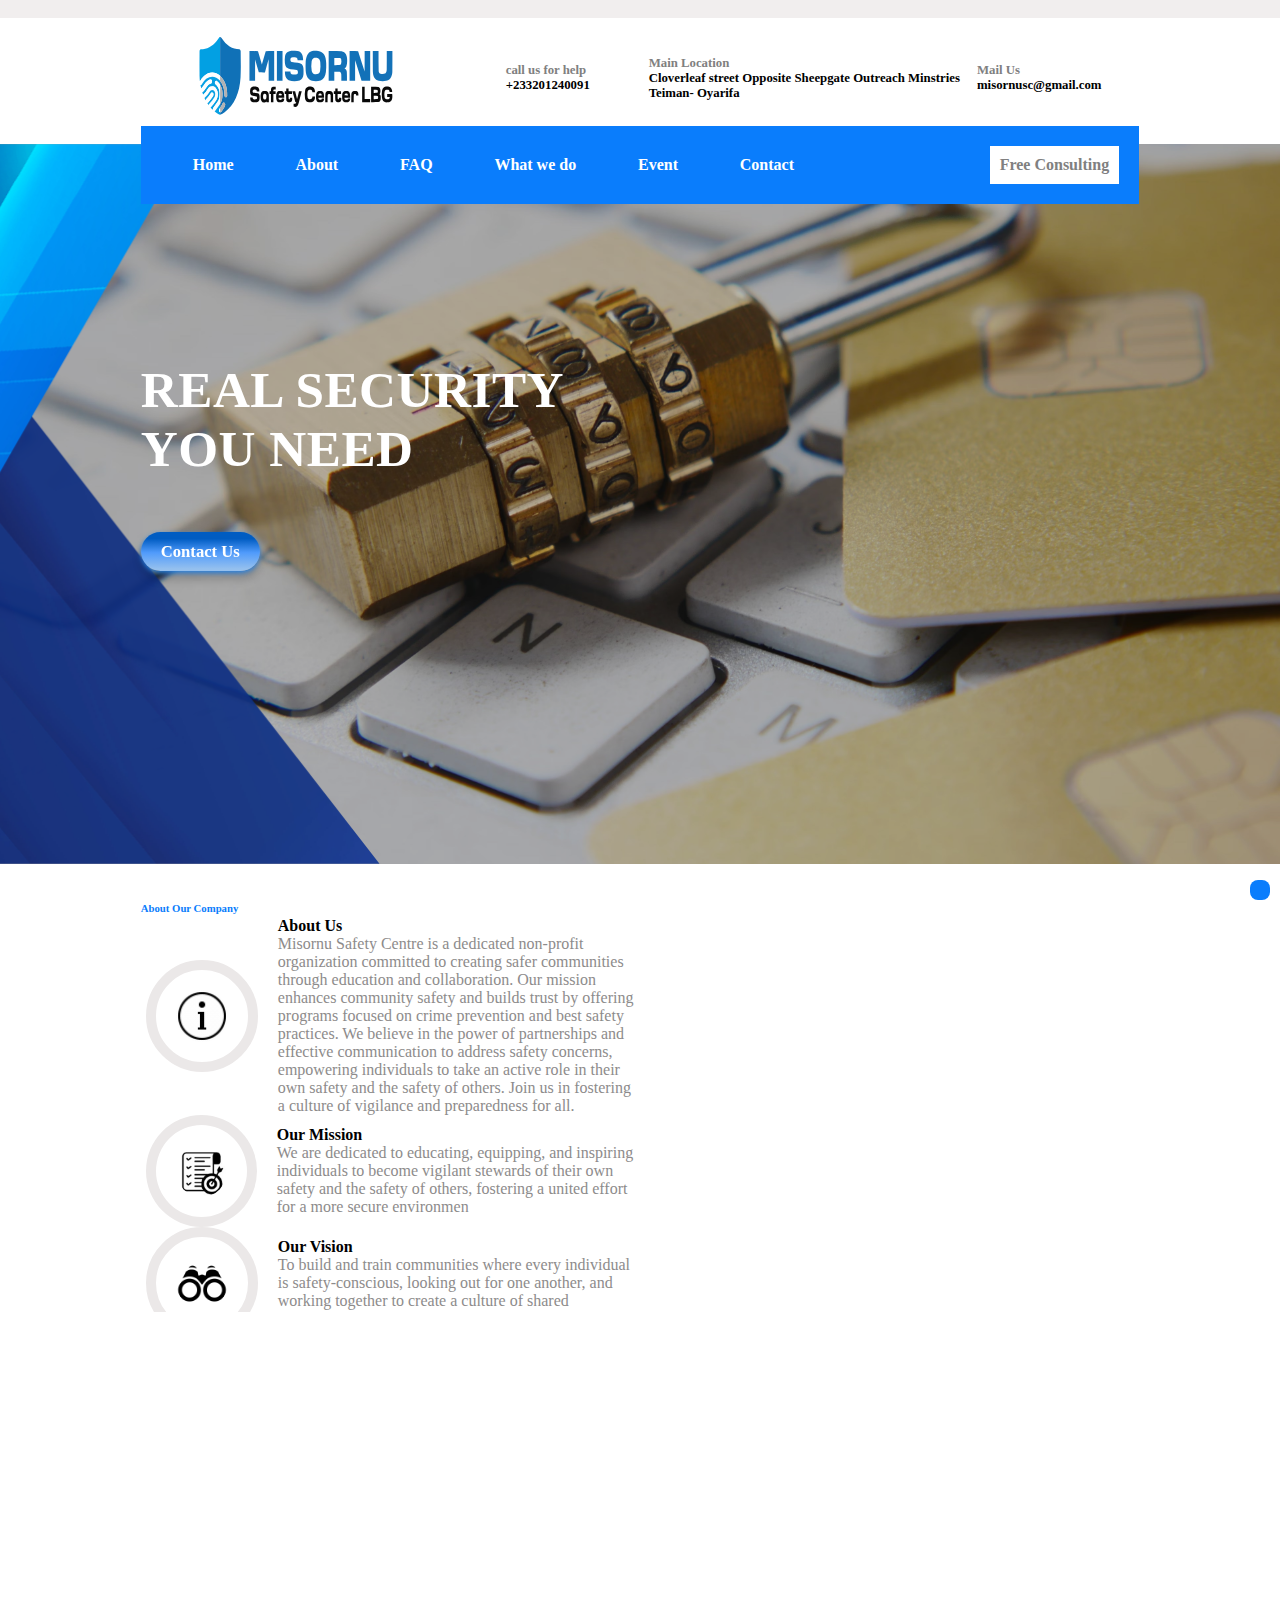
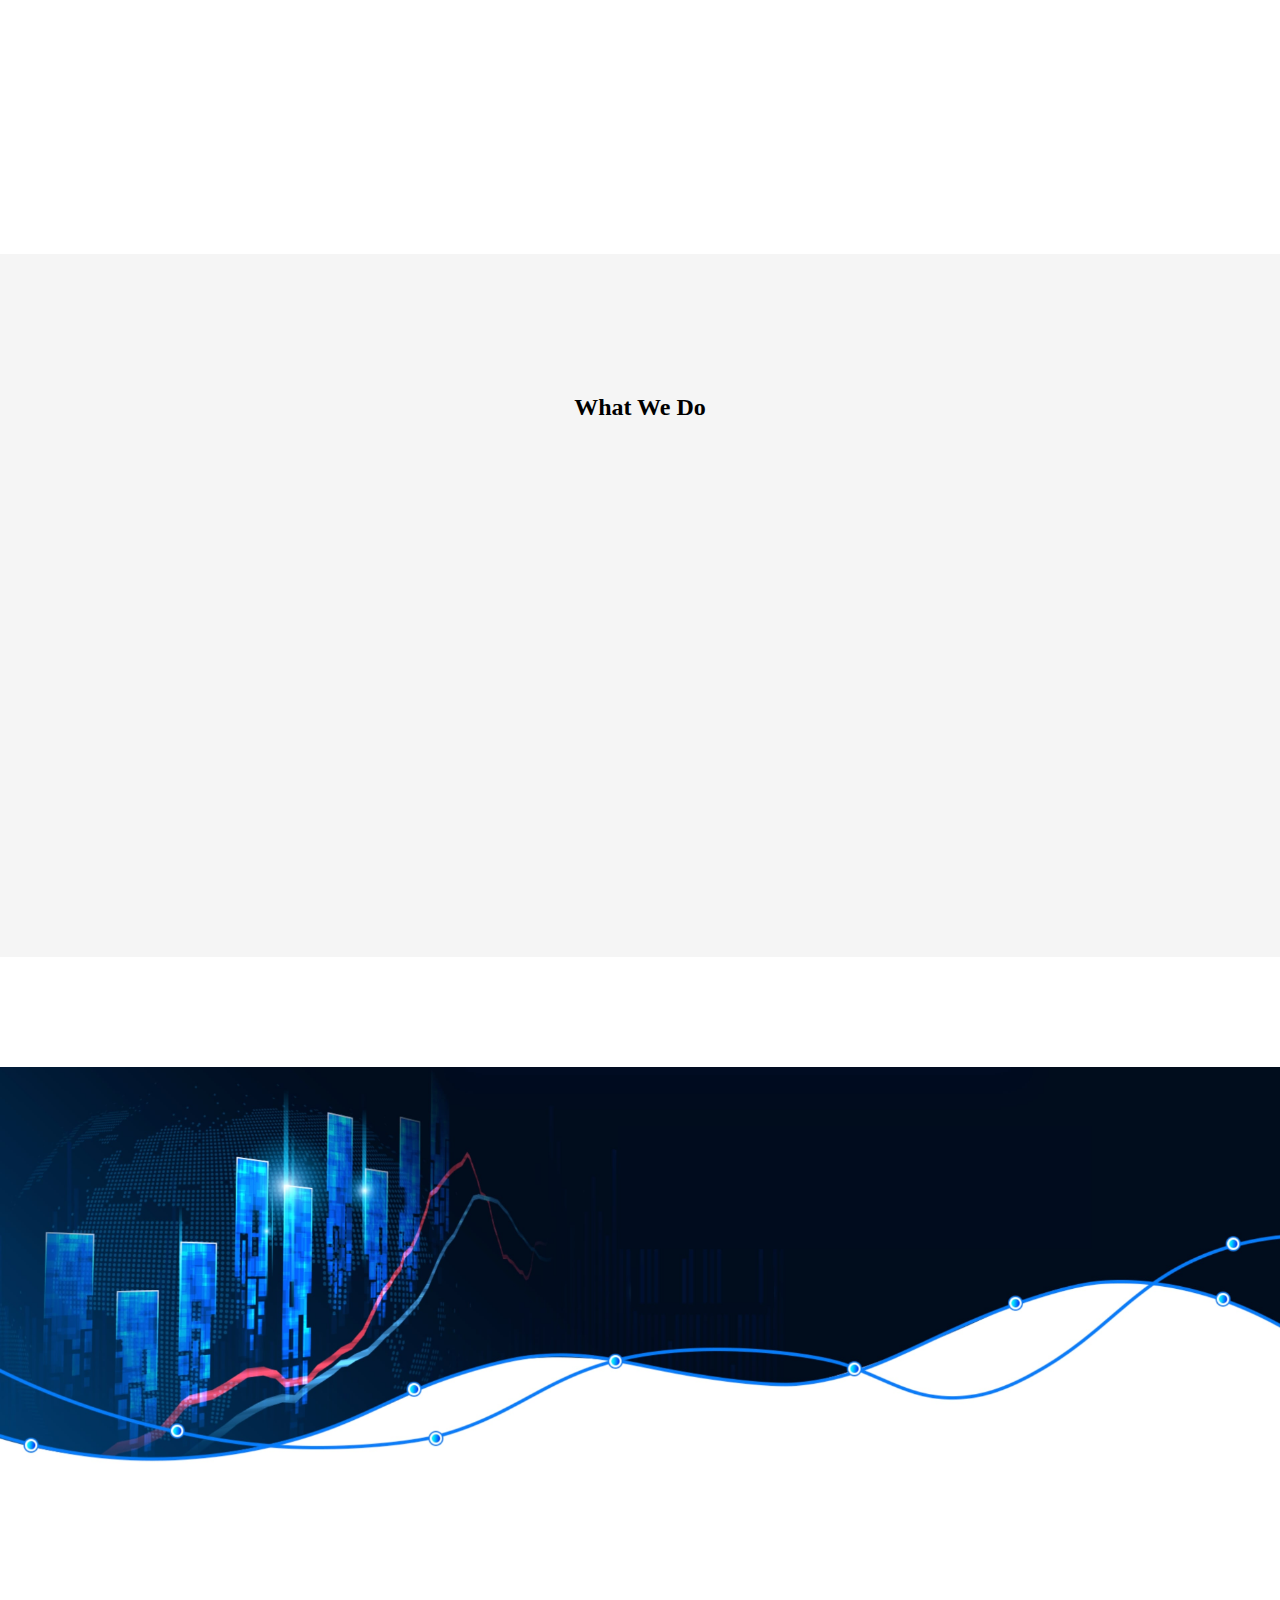
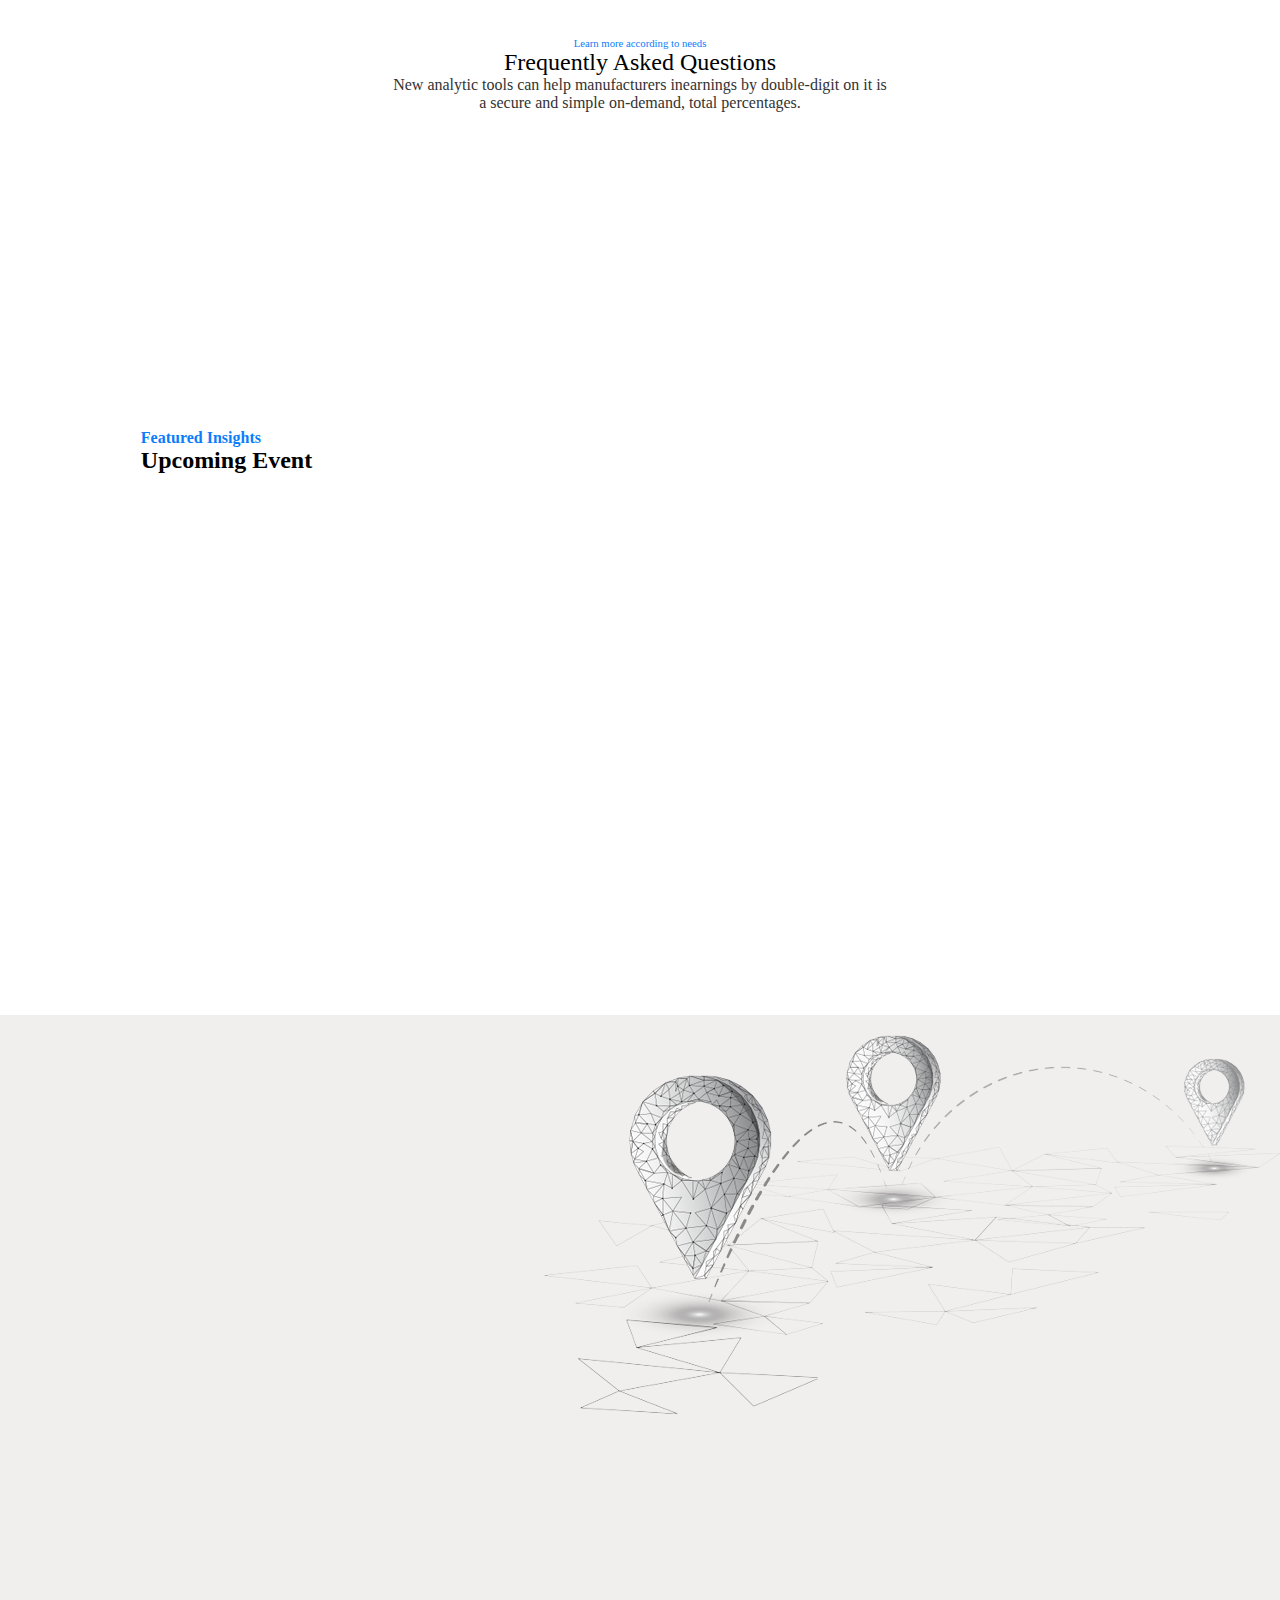
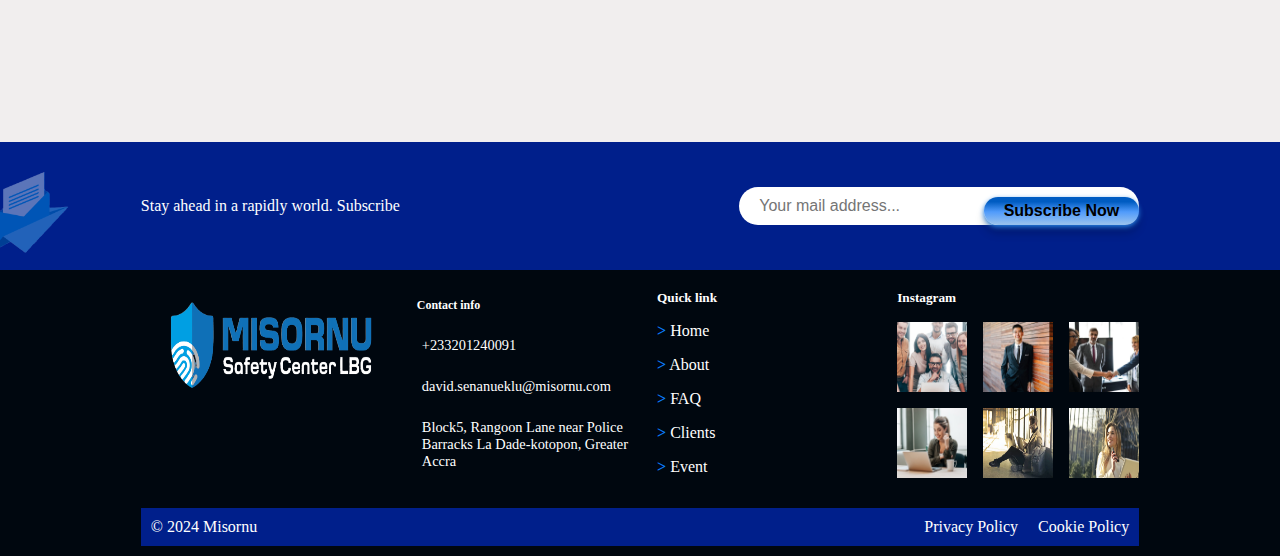
==== index.html @ f051f652 "Add files via upload" ====
<!DOCTYPE html>
<html lang="en">
<head>
    <meta charset="UTF-8">
    <meta name="viewport" content="width=device-width, initial-scale=1.0">
    <title>MISORNU</title>
    <link rel="shortcut icon" href="assets/images/misornu-fav.png" type="image/x-icon">
<!-- bootstrap -->
<link href="https://cdn.jsdelivr.net/npm/bootstrap@5.0.2/dist/css/bootstrap.min.css" rel="stylesheet" integrity="sha384-EVSTQN3/azprG1Anm3QDgpJLIm9Nao0Yz1ztcQTwFspd3yD65VohhpuuCOmLASjC" crossorigin="anonymous">

<!-- font awesome link  -->
<link rel="stylesheet" href="https://cdnjs.cloudflare.com/ajax/libs/font-awesome/6.6.0/css/all.min.css" integrity="sha512-Kc323vGBEqzTmouAECnVceyQqyqdsSiqLQISBL29aUW4U/M7pSPA/gEUZQqv1cwx4OnYxTxve5UMg5GT6L4JJg==" crossorigin="anonymous" referrerpolicy="no-referrer" />

<!-- custom css  -->
 <link rel="stylesheet" href="styles.css">
</head>
    <section class="socials">
      <a href="https://www.facebook.com/profile.php?id=61566833775474&mibextid=ZbWKwL"><i class="top fa-brands fa-facebook-f"></i></a>
      <a href="www.twitter.com"> 
       <i class="top fa-brands fa-twitter"></i></a>
      <a href="https://www.instagram.com/_misornu?igsh=MXhuZnltcmg1bjV2YQ==">
        <i class="fab fa-instagram"></i>
      </a>
        <a href="www.behance.com">
           <i class="top fa-brands fa-behance"></i>
          </a>
    </section>
    <!-- header -->
     <header class="container-fluid">
        <div class="container-fluid header-container">
          <div class="navbar-brand">
            <a href="#">
              <img class="logo" src="assets/images/logo.svg" alt="" width="250" height="100" class="d-inline-block align-text-top">
            </a>
          </div>
          <button class="navbar-menu-toggle"><i class="fas fa-bars fa-2x"></i></button>
            <div class="info">
              <div id="header-contact">
                <i class="fas fas-i fa-thin fa-phone-volume fa-2x"></i>
                <div id="cont">call us for help 
                  <a href="tel:+233201240091"> +233201240091 </a>
                </div>
                <div class="vertical-line"></div>
              </div>
              <div id="header-location">
                <i class="fas fas-i fa-map-marker-alt fa-2x"></i>
                <div id="loc">Main Location 
                  <a href=""><span> Cloverleaf street Opposite Sheepgate Outreach Minstries 
                    Teiman- Oyarifa
                  </span></a>
                </div>
              </div>
              <div id="header-mail">
                <i class="fas fas-i fa-envelope fa-2x"></i>
                <div id="mail">Mail Us
                  <a href="mailto:misornusc@gmail.com"> misornusc@gmail.com</a>
                  </div>
                  <div class="vertical-line"></div>
              </div>
            </div>
        </div>
     </header>

     <!-- navbar -->
        <nav class=" navbar-link" id="navbarNav" >
          <ul class="">
              <a href="#hero"class="nav-links">Home</a>
              <a href="#about"class= "nav-links">About</a>
              <a href="#faq"class= "nav-links">FAQ</a>
              <a href="#what-we-do"class="nav-links">What we do</a>
              <a href="#event"class= "nav-links">Event</a>
              <a href="#footer"class="nav-links">Contact</a>
              <div class="search-container">
                <input type="text" class="search-input" placeholder="Search...">
                <button class="search-icon">
                    <i class="fas fa-search "></i>
                </button>
              </div>
              <a href="#contact" class="consult black"> Free Consulting <i class="fa-solid fa-arrow-right "></i></a>
          </ul>
        </nav>
        

      <!-- hero section -->
       <section class="hero" id="hero">
        <img class="hero-logo" src="assets/images/shape-02-1.png" alt="shape">
        <div class="hero-text hidden">
          <h1>
            <span>REAL SECURITY </span>
            <span>YOU NEED</span>
          </h1>
          <a class="hero-btn" href="#footer">Contact Us  <i class="fa-solid fa-arrow-right "></i> </a>
        </div>
       </section>
       
        <!-- About Us section  -->
         <section class="about-us  align-items-center" id="about">
          <h6>About Our Company</h6>
          <div class="about-us-text ">

            <div>
              <img src="assets/images/about us.png"  alt="">
              <span>
              <h4>About Us</h4>
              <p>
                Misornu Safety Centre is a dedicated non-profit organization committed to creating safer communities through education and collaboration. Our mission enhances community safety and builds trust by offering programs focused on crime prevention and best safety practices. We believe in the power of partnerships and effective communication to address safety concerns, empowering individuals to take an active role in their own safety and the safety of others. Join us in fostering a culture of vigilance and preparedness for all.
                </p>
            </span>
          </div>
            <div>
              <img src="assets/images/vision.png"  alt="">
              <span>
                <h4>Our Mission</h4>
                <p>We are dedicated to educating, equipping, and inspiring individuals to become vigilant stewards of their own safety and the safety of others, fostering a united effort for a more secure environmen</p>
              </span>
            </div>

            <div>
              <img src="assets/images/binocular.png"  alt="">
              <span>
                <h4>Our Vision</h4>
                <p>To build and train communities where every individual is safety-conscious, looking out for one another, and working together to create a culture of shared responsibility and mutual care for a safer society. </p>
                                                              
            </span>
          </div>
        </div>
        <div class="about-us-img hidden">
         <img src="assets/images/DAVID EKLU PC.jpg" alt="about us photo">
        </div>
        </section>

           <!-- what we do section     -->
         <div class="what-we-do-section" id="what-we-do">
          <h2>What We Do</h2>
          <div class="activities">
              <!-- Activity 1 -->
              <div class="activity hidden">
                  <img src="assets/images/training.jpg" alt="Education & Training" class="icon">
                  <h4>Education & Training</h4>
                  <p>Equipping communities with safety tools.</p>
                  <button class="hero-btn" onclick="openPopover('popover-1')">Know More</button>
              </div>
      
              <!-- Activity 2 -->
              <div class="activity hidden ">
                  <img src="assets/images/collaboration.jpg" alt="Collaboration & Partnerships" class="icon">
                  <h4>Collaboration & Partnerships</h4>
                  <p>Building strong safety partnerships.</p>
                  <button class="hero-btn" onclick="openPopover('popover-2')">Know More</button>
              </div>
      
              <!-- Activity 3 -->
              <div class="activity hidden">
                  <img src="assets/images/proactive.jpg" alt="Proactive Engagement" class="icon">
                  <h4>Proactive Engagement</h4>
                  <p>Promoting proactive community safety.</p>
                  <button class="hero-btn" onclick="openPopover('popover-3')">Know More</button>
              </div>
          </div>
      </div>
      
      <!-- Popover for Education & Training -->
      <div class="popover-container" id="popover-1">
          <div class="popover-content">
              <span class="close-btn" onclick="closePopover('popover-1')">×</span>
              <h2>Education & Training</h2>
              <p>We provide comprehensive programs and training focused on crime prevention, safety best practices, and community mediation. By equipping individuals and organizations with the necessary tools, we promote a "Safety First" mindset at every level.</p>
          </div>
      </div>
      
      <!-- Popover for Collaboration & Partnerships -->
      <div class="popover-container" id="popover-2">
          <div class="popover-content">
              <span class="close-btn" onclick="closePopover('popover-2')">×</span>
              <h2>Collaboration & Partnerships</h2>
              <p>Our approach emphasizes collaboration with key stakeholders to foster strong partnerships. We believe that safety is a shared responsibility, and by encouraging open communication, we ensure a united front in addressing local and regional safety issues.</p>
          </div>
      </div>
      
      <!-- Popover for Proactive Engagement -->
      <div class="popover-container" id="popover-3">
          <div class="popover-content">
              <span class="close-btn" onclick="closePopover('popover-3')">×</span>
              <h2>Proactive Engagement</h2>
              <p>We are dedicated to building safer communities by actively engaging with individuals and organizations. Through hands-on initiatives and tailored interventions, we work to create environments where safety is prioritized, and communities can thrive without fear.</p>
          </div>
      </div> 
        <!-- champiopn section  -->
        <section class="champion-section">
          <div class="champion-container hidden">
            <h2>We champion the safety <span>needs for everyone</span></h2>   
            <a class="hero-btn champion-btn" href="#contact">Let's get to work <i class="fa-solid fa-arrow-right "></i></a>
          </div>
        </section>

        <!-- FAQ  section  -->
         <section class="FAQ " id="faq">
            <h6>Learn more according to needs</h6>
            <h2>Frequently Asked Questions</h2>
            <p>New analytic tools can help manufacturers inearnings by double-digit on  it is <span> a secure and simple on-demand, total percentages.</span></p>
            <div class="FAQ-container hidden">
              <!-- Left Column -->
              <div class="FAQ-column">
                <div class="expandable-section">
                  <div class="expandable-content" onclick="toggleContent(this)">
                    What are Misornu's main publications? <span class="plus-icon">+</span>
                  </div>
                  <div class="additional-text">
                    <p>It is a long established fact that a reader will be distracted by the readable content of a page when looking at its layout</p>
                  </div>
                </div>
            
                <div class="expandable-section">
                  <div class="expandable-content" onclick="toggleContent(this)">
                    Can I reprint or distribute our publication? <span class="plus-icon">+</span>
                  </div>
                  <div class="additional-text">
                    <p>It is a long established fact that a reader will be distracted by the readable content of a page when looking at its layout</p>
                  </div>
                </div>
            
                <div class="expandable-section">
                  <div class="expandable-content" onclick="toggleContent(this)">
                    How can I obtain permission to republish an article? <span class="plus-icon">+</span>
                  </div>
                  <div class="additional-text">
                    <p>It is a long established fact that a reader will be distracted by the readable content of a page when looking at its layout</p>
                  </div>
                </div>
              </div>
            
              <!-- Right Column -->
              <div class="FAQ-column">
                <div class="expandable-section">
                  <div class="expandable-content" onclick="toggleContent(this)">
                    What are Parym's main publications? <span class="plus-icon">+</span>
                  </div>
                  <div class="additional-text">
                    <p>It is a long established fact that a reader will be distracted by the readable content of a page when looking at its layout</p>
                  </div>
                </div>
                
                <div class="expandable-section">
                  <div class="expandable-content" onclick="toggleContent(this)">
                    Can I reprint or distribute our publication? <span class="plus-icon">+</span>
                  </div>
                  <div class="additional-text">
                    <p>It is a long established fact that a reader will be distracted by the readable content of a page when looking at its layout</p>
                  </div>
                </div>
            
                <div class="expandable-section">
                  <div class="expandable-content" onclick="toggleContent(this)">
                    How can I obtain permission to republish an article? <span class="plus-icon">+</span>
                  </div>
                  <div class="additional-text">
                    <p>It is a long established fact that a reader will be distracted by the readable content of a page when looking at its layout</p>
                  </div>
                </div>
              </div>
            </div>

            <!-- faq tabs -->
         </section>

        

          <!-- event section  -->
           <section class="event" id="event">
           <p>Featured Insights</p>
           <h2>Upcoming Event</h2>

           <div class="event-card-holder hidden">

            <div class="event-card" >
              <img src="assets/images/creative-business-people-listening-colleague_58466-11711.jpg" class="card-img-top" alt="...">
              <div class="card-body ">
                <h3 class="event-card-title">Safety Needs for Ghana, <span>West Africa and Africa</span></h3>
                <p class="card-text">It is a long established fact that a reader will be distracted by the readable content of a page when looking at its layout</p>
                <a href="#" class="btn ">More details  <i class="fa-solid fas-i fa-arrow-right "></i></a>
              </div>
            </div>

            <div class="event-card hidden" >
              <img src="assets/images/front-view-business-people-meeting_23-2148427064.jpg" class="card-img-top" alt="...">
              <div class="card-body">
                <h3 class="event-card-title">Important insight about your security</h3>
                <p class="event-card-text">It is a long established fact that a reader will be distracted by the readable content of a page when looking at its layout</p>
                <a href="#" class="btn ">More details  <i class="fa-solid fas-i fa-arrow-right "></i></a>
              </div>
            </div>

            <div class="event-card hidden">
              <img src="assets/images/businessman-attending-leadership-conference-speech-investment-speaking-public-large-audience-successful-businessman-motivation-black-man-presen.jpeg" class="card-img-top" alt="...">
              <div class="card-body">
                <h3 class="event-card-title">Four CEOs talk on world safety and security</h3>
                <p class="event-card-text">It is a long established fact that a reader will be distracted by the readable content of a page when looking at its layout</p>
                <a href="#" class="btn ">More Details <i class="fa-solid fas-i fa-arrow-right "></i></a>
              </div>
            </div>
            </div>
           </div>
        </section>

        <!-- contact section  -->
         <section class="contact" id="contact">
          <img src="assets/images/Contact background image -map-bg.png" alt="contact">
            <div class="map hidden">
              <iframe src="https://www.google.com/maps/embed?pb=!1m16!1m12!1m3!1d4330.375909552519!2d-0.18404552754242673!3d5.571113417684037!2m3!1f0!2f0!3f0!3m2!1i1024!2i768!4f13.1!2m1!1sRangoon%20Ln%2C%20Accra!5e0!3m2!1sen!2sgh!4v1728553944276!5m2!1sen!2sgh" width="600" height="450" style="border:0;" allowfullscreen="" loading="lazy" referrerpolicy="no-referrer-when-downgrade"></iframe>
              <div>
                <img src="assets/images/Contact background image -map-bg.png" alt="contact">
              <div class="contact-info">
                <h3>Office Address:</h3>
                <p>Block5, Rangoon Lane near Police Barracks La Dade-kotopon, Greater Accra</p></div>
              <div class="contact-info">
                <h3> Phone Number:</h3> <p>+233(0)244570546 </p>
              </div>
              <div class="contact-info">
                <h3>Mail Address:</h3><p>david.senanueklu@misornu.com</p>
              </div>
            </div>
            </div>
            
            <form class="contact-us hidden">
              <h3>Contact Us</h3>
              <p>We work with ambitious leaders who want to define the future, not hide from it.</p>

              <div class="form-group">
                <input type="text" id="name" required placeholder=" ">
                <label for="name">Name</label>
                <i class="fas fa-user icon"></i> 
              </div>
              
              <div class="form-group">
                <i class="fas fa-phone-alt icon"></i>
                <input type="text" id="mobile" required placeholder=" ">
                <label for="mobile">Mobile Number</label>
             
              </div>
              
              <div class="form-group">
                <input type="email" id="email" required placeholder=" ">
                <label for="email">Email address</label>
                <i class="fas fa-envelope icon"></i>
              </div>
              
              <button class="hero-btn" type="submit">Let's Get to Work <i class="fa-solid fa-arrow-right "></i></button>
              
              <div class="checkbox-group">
                <input type="checkbox" id="terms" required>
                <label for="terms">*I have read and the <a href="">Privacy Policy</a> and agreed to its terms.
                </label>
              </div>
            </form>
          </section>               
                <section class="email-footer">
                  <img src="assets/images/footer.png" alt="">
                  <div>
                    <p>Stay ahead in a rapidly world. Subscribe</p>       
                      <div class="input-container">
                        <input type="text" placeholder="Your mail address...">
                        <button class="hero-btn" type="submit">  <a href="mailto:misornusc@gmail.com">Subscribe Now</button></a>
                      </div>
                  </div>
                </section>

                <!-- footer section  -->
                <footer id="footer">
                 <div>
                    <div class="footer-logo">
                      <a href="#">
                        <img src="assets/images/The company logo - Misornu LOGO MAIN_Logo with White text.png" alt="" height="110" width="260">
                      </a>
                        <span>
                        <a href="https://www.facebook.com/profile.php?id=61566833775474&mibextid=ZbWKwL"><i class="fa-brands fa-facebook fa-2x footer-icon"></i></a>
                        <a href="" ><i class="fa-brands fa-twitter fa-2x footer-icon"></i></a>
                        <a href="https://www.instagram.com/_misornu?igsh=MXhuZnltcmg1bjV2YQ=="><i class="fab fa-instagram fa-2x footer-icon"></i> </a>
                        <a href=""> <i class="fa-brands fa-behance fa-2x  footer-icon "></i></a>
                      </span>
                    </div>
                    <div class="footer-contact">
                        <h5>Contact info</h5>
                        <p><i class="fas fas-i fa-thin fa-phone-volume "></i> +233201240091 </a></p>
                        <p><i class="fas fas-i fa-envelope "></i>david.senanueklu@misornu.com</p>
                        <p><i class="fas fas-i fa-map-marker-alt"></i>Block5, Rangoon Lane near Police Barracks La Dade-kotopon, Greater Accra</p>
                    </div>

                    <div class="footer-links">
                        <h5>Quick link</h5>
                       <a href="#hero"><span>></span> Home</a>
                       <a href="#about"> <span>></span> About</a>
                       <a href="#faq"><span>></span> FAQ</a>
                       <a href="#client"><span>></span> Clients</a>
                       <a href="#event"> <span>></span> Event</a>
                    </div>

                    <div class="IG">
                        <h5>Instagram</h5>

                      <div >
                        <img class="IG-images" src="assets/images/footer1.webp" alt="pic">
                        <img class="IG-images" src="assets/images/footer2.webp" alt="pic">
                        <img class="IG-images" src="assets/images/footer3.webp" alt="pic">
                        <img class="IG-images" src="assets/images/footer4.png" alt="pic">
                        <img class="IG-images" src="assets/images/footer5.webp" alt="pic">
                        <img class="IG-images" src="assets/images/footer6.jpg" alt="pic">
                      </div>
                    </div>
                    </div>
               </footer>
               <div class="end-footer">
               <section class="copyright">
                
                <p>&#169; 2024 Misornu</p>
                <div>
                  <a href="#">Privacy Policy</a>
                  <a href="#">Cookie Policy</a>
                </div>
              </section>
              <div class="top">
                <a href="#"><i class="fa-solid fa-angle-up"></i></a>
              </div>
            </div>
    <!-- bootstrap js -->
    <script src="https://cdn.jsdelivr.net/npm/bootstrap@5.0.2/dist/js/bootstrap.bundle.min.js" integrity="sha384-MrcW6ZMFYlzcLA8Nl+NtUVF0sA7MsXsP1UyJoMp4YLEuNSfAP+JcXn/tWtIaxVXM" crossorigin="anonymous"></script>
    <script src="assets/javascript/main.js"></script>
</body>
</html>
---- styles.css ----
*{
    padding: 0;
    margin: 0;
    scroll-behavior: smooth;
    text-decoration: none;
    box-sizing: border-box;
}
:root{
    --main-text: #000;
    --background:#ffffff;
    --main-color: #0a7dfc;
    --second-text:#f1eeee;
    --white-text:#fff;
    --margin:11%;
}
a{
  text-decoration: none;
  color: var(--main-text);
}
.socials{
  display: flex;
  justify-content: flex-end;
  padding-right: var(--margin);
  background-color: var(--second-text);
}
.socials i{
  color: var(--main-color);
  padding: 10px;
}
.socials i:nth-child(1){
  color:blue;
}
.socials i:nth-child(2){
  color: var(--main-color);
}
.socials i:nth-child(3){
  color:rgb(253, 130, 151)
}
.socials i:nth-child(4){
  color:rgb(76, 76, 216);
}

header{
  padding: 0.5rem 3% 2% 3%;
  width: 100%;
  background-color: var(--background);
}
.header-container {
  display: flex;
  padding:0 var(--margin);
}
.info{
  display:flex ;
  justify-content: flex-end;
  margin-left:5rem ;
  width: 100%; 
  gap:8px; 
}
.navbar-brand{
  display: flex;
}
.navbar-brand p{
  margin: 0;
  padding: 0;
  color: var(--main-text);
  font-weight: bold;
}

#header-contact, #header-location, #header-mail {
  color: grey;
  display: flex;
  justify-content: center;
  align-items: center;
  font-weight: 600;
  padding: auto;
  font-size:1vw;
} 
#header-contact div, #header-location div, #header-mail div, .logo span {
  text-align: left; 
  display: block;
 
}
#header-contact span, #header-location span, #header-mail span, .logo span {
  display: block; 
  color: var(--main-text);
  font-size: 1vw;
}  
.fas-i{
  color: var(--main-color);
  margin-right: 5px;
}
.fas-search{
  margin-left: 3px;
  color: white;
}
/* .navbar  */
nav{
position: relative;
top: -30px;
}
nav ul{
    list-style: none;
    margin:0 var(--margin);
    padding: 20px; 
    display: flex;
    justify-content: space-between; 
    align-items: center;
    background-color: var(--main-color);
    position: sticky;
    top: 0;
    z-index: 10;
  }

  nav a {
    text-decoration: none;
    color: var(--white-text);
    font-weight: 600;
  }

  nav a:hover {
    color: var(--second-text);
  }
  nav a:nth-child(1){
    margin-left:2rem;
  }
  nav a:nth-child(8){
    background-color: var(--background);
    padding: 10px;
    border: none;
    color: grey;
  }

  /* search  */
  .search-container {
    position: relative;
    display: flex;
    align-items: center;
}

.search-input {
    width: 0; 
    opacity: 0; 
    transition: width 0.3s ease, opacity 0.3s ease; 
    border: 1px solid #ccc;
    padding: 5px;
}

.search-icon {
    background: none;
    border: none;
    cursor: pointer;
    font-size: 20px;
    color: var(--white-text);
    margin-right: 20px;
}

.search-container.active .search-input {
    width: 200px; 
    opacity: 1; 
}
/* mobile menu toggle  */
.navbar-menu-toggle {
  display: none;
  background: none;
  border: none;
  cursor: pointer;
  color: var(--main-color);
  font-size: 20px;
}
/* hero section  */
.hero{
  background:url(assets/images/hero.jpg);
  background-size:100%; 
  background-position: center; 
  background-repeat: no-repeat;  
  height: 80vh; 
  width: 100%; 
  position: relative;
  top: -90px;
  z-index: 1;
}
.hero::before {
  content: "";
  position: absolute;
  top: 0;
  left: 0;
  width: 100%;
  height: 100%;
  background-color: rgba(10, 10, 10,0.3 );
  z-index: -10;
}
.hero-logo{
  position: relative;
  height: 80vh; 
  left: -5%;
}
.hero-text{
  position: absolute;
  text-align: left;
  top: 30%;
  left: var(--margin);
}
.hero-text h1{
  font-size: 4vw;
  font-weight: 750;
  margin-bottom: 5vw;
  display: flex;
  flex-direction: column;
  color: var(--background);
  letter-spacing: 0.5px;
} 
.hero-btn{
  font-weight: 700;
  padding: 10px 20px;
  border: none;
  font-size: 1.3vw;
  border-radius: 20px ;
  color: var(--background);
  text-decoration: none;
  background: rgb(0,92,194);
  background: -moz-linear-gradient(180deg, rgba(0,92,194,1) 17%, rgba(80,155,251,1) 53%, rgba(149,192,238,1) 95%);
  background: -webkit-linear-gradient(180deg, rgba(0,92,194,1) 17%, rgba(80,155,251,1) 53%, rgba(149,192,238,1) 95%);
  background: linear-gradient(180deg, rgba(0,92,194,1) 17%, rgba(80,155,251,1) 53%, rgba(149,192,238,1) 95%);
  filter: progid:DXImageTransform.Microsoft.gradient(startColorstr="#005cc2",endColorstr="#95c0ee",GradientType=1);
  text-align: center;
  box-shadow: 0 2px 5px #2681e2, 0 8px 10px rgba(0, 0, 0, 0.2);
  transition: 0.5s ease;
}

.hero-btn:hover{
  box-shadow: 0 0 0 #2681e2, 0 8px 10px rgba(0, 0, 0, 0.2);
  color: var(--background);
  scale:0.9;
}

/* about us  */
.about-us{
  width: 100%;
  display: flex;
  justify-content: space-between;
  padding: 0 var(--margin)  0 var(--margin);
  position: relative;
  top: -5.7rem;
  background-color: var(--background);
  overflow-x:hidden ;
}
.about-us h6{
  position: absolute;
  top:40px;
  color: var(--main-color);
  font-weight: 700;
}
.about-us-text{
  max-height: 400px;
  overflow-y: scroll;
  width: 30vw;
  padding-left: 20px;
  margin-top: 50px;
  display: flex;
  flex-wrap: wrap;
  justify-content:space-between ;
  padding: 5px;
  flex-grow: 1;
}
.about-us-text div{
  display: flex;
  align-items: center;
}
.about-us-text p{
  color: rgb(141, 139, 139);
  font-weight: 400;
}

.about-us-text img{
  padding: 20px;
  border: 10px solid rgb(235, 232, 232);
  border-radius: 50%;
  width: 7rem;
  height: 7rem;
  margin-right:20px;
  display: flex;
  flex-grow: 1;
}
.about-us-text::-webkit-scrollbar {
  width: 0.8rem;
}

.about-us-text::-webkit-scrollbar-thumb {
  background-color: var(--main-color); 
  border-radius: 10px;
}

.about-us-text::-webkit-scrollbar-track {
  background: #e9e5e5; 
  border-radius: 10px; 
}
.about-us-img{
  width: 50%;
  height:100vh;

}
.about-us-img img{
 width: 100%;
 height: 100%;
 object-fit:contain;   
 scale: 0.8;
 transform: rotateY(3.142rad);
 object-position: center;
 transition: 0.5s ease;
}
.about-us-img img:hover{
  scale: 0.9;
}


/* What we do  */
.what-we-do-section {
  text-align: center;
  padding:var(--margin);
  background-color: #f5f5f5;
}

.activities {
  display: flex;
  flex-wrap: wrap;
  justify-content: center;
  margin-top: 30px;
  gap: 20px; /* Space between cards */
}

.activity {
  flex: 1 1 300px; /* Makes each card responsive */
  max-width: 400px;
  text-align: center;
  padding: 10px;
  border: 1px solid #ddd;
  border-radius: 10px;
  box-shadow: 0 2px 8px rgba(0, 0, 0, 0.1);
  background-color: #fff;
}

.activity .icon {
  width: 100%;
  height: 250px;
}
.activity h4{
font-size: large;
font-weight: 500;
}

button {
  margin-top: 10px;
  padding: 10px 20px;
  background-color: #007bff;
  color: white;
  border: none;
  border-radius: 5px;
  cursor: pointer;
  transition: background-color 0.3s ease;
}

button:hover {
  background-color: #0056b3;
}

/* Popover styling */
.popover-container {
  display: none;
  position: fixed;
  top: 0;
  left: 0;
  width: 100%;
  height: 100%;
  background: rgba(0, 0, 0, 0.9);
  justify-content: center;
  align-items: center;
  z-index: 1000;
}

.popover-content {
color: var(--main-text);
 background-color:var(--background);
  padding: 20px;
  border-radius: 10px;
  max-width: 500px;
  width: 90%; /* Responsive width */
  text-align: left;
  position: relative;
  box-shadow: 0 4px 10px rgba(0, 0, 0, 0.1);
}

.popover-content h2 {
  margin-top: 0;
  font-weight: 700;
}
.popover-content p{
/* font-weight: 400; */
font-style: oblique;
font-size: large;
}
.close-btn {
  position: absolute;
  top: 7px;
  right: 12px;
  font-size: 3vw;
  cursor: pointer;
  color: red;
 
}

/* champion section  */
.champion-section{
 background-image: url(assets/images/champion-img.jpg);
 background-position: center;
 background-repeat: no-repeat;
 background-size:contain; 
 height: 70vh;
 width: 100%;
 display: flex;
 align-items: center;
 justify-content: center;
}
.champion-section h2{
  color: var(--background);
  font-weight: 800;

}

.champion-section h2 span{
  display: block;
  margin-top: 10px;
  padding-bottom: 50px;
}
.champion-container{
  width: fit-content;
  text-align: left;
  position: relative;
  left: 180px;
  top: -50px;
}
.champion-btn{
  padding: 10px 20px;
}
/* FAQ section  */
.FAQ{
  padding:50px var(--margin);
  height: fit-content;
  width: 100%;
}
.FAQ p, .FAQ p span, .FAQ h6 span, .FAQ h2{
  display: block;
  text-align: center;
}
.FAQ h2{
  font-weight: 500;
}
.FAQ p{
  font-weight: 500;
  color:  #333;
}

.FAQ h6{
  color: var(--main-color);
  font-weight: 500;
  text-align: center;
}
.FAQ-container {
  position: relative;
  display: flex;
  justify-content: space-between;
  margin: 20px 0;
  z-index:10 ;
  background-color: var(--background);
  padding: 20px 50px 50px 50px;
  border-radius: 3px 3px;
}

.FAQ-column {
  width: 45%; 
  
}

.expandable-section {
  margin: 10px 0;
  border-top: 2px solid var(--second-text);
  border-radius: 5px;
}
.expandable-content:last-child{
  border-top: 2px solid var(--second-text);
}

.expandable-content {
  cursor: pointer;
  padding: 5px;
  background-color: var(--background);
  display: flex;
  align-items: center;
  justify-content: space-between;
  font-weight: 700;
}

.plus-icon {
  color: black; /* Default color for the plus sign */
  font-weight: 700;
  font-size: 1.5rem;
}

.minus-icon {
  color: var(--main-color); /* Color for the minus sign */
  font-weight: 700;
  font-size: 1.5rem;
}

.additional-text {
  display: none; /* Keep the additional content hidden by default */
  background-color: var(--background);
  border-top: 2px solid var(--second-text);
}


/* event section  */
.event{
  padding:0 var(--margin);
  text-align:left;
  padding-bottom:5rem;
}
.event h2{
  font-weight: 700;
}
.event p{
  color: var(--main-color);
  font-weight: 600;
} 
.event-card-holder{
  display: flex;
  width: 100%;
  gap: 1rem;
 
}
.card-img-top{
  width: 100%;
  height: 20rem;
  object-fit: cover;
  transition: 0.5s ease;  
}
.event-card{
  box-shadow:2px 2px 2px 2px  rgba(0,0,0,0.1);
  border-radius: 5px;

  overflow: hidden;
}
.card-img-top:hover{
  transform: scale(1.08); 
}
.card-body{
  width: 100%;
}
.card-body p{
  color: #333 ;
  font-weight: 500;
  border-bottom: 1px solid var(--second-text);
  padding-bottom: 10px;
}
.card-body h3{
  font-size:x-large;
  font-weight: 700;
}
.card-body a{
  font-weight: 700;
  text-align: right;
}
/* contact  */
.contact{
  padding:50px var(--margin);
  display: flex;
  position: relative;
  background-color: var(--second-text);
  padding-bottom: 7rem;
}
.contact img{
  position: absolute;
  right: 0;
  top: 20px;
}
.map div{
  display: flex;
}
iframe{
  width: 100%;
  position: relative;
  z-index: 10;
}
.contact-info{
  padding-top: 20px;
  display: flex;
  flex-direction: column;
  gap: 1rem;
  width: 32%;
  flex-wrap: wrap;
  position: relative;
  gap: 1rem;
}
.contact-info h3{
  font-weight: 700;
  font-size: x-large;
}
.contact-info p{
  font-size: 14px;
  color: #777;
}
.contact-us {
  background-color: white;
  padding: 40px;
  border-radius: 10px;
  box-shadow: 0px 5px 15px rgba(0, 0, 0, 0.1);
  text-align: left;
  width: 100%;
  max-width: 400px;
  position: relative;
  z-index: 10;
}

.contact-us h3 {
  margin-bottom: 20px;
  font-weight: 700;
}

.contact-us p {
  margin-bottom: 30px;
  color: #666;
}

.form-group {
  position: relative;
  margin-bottom: 20px;
}

.form-group input {
  width: 100%;
  padding: 10px;
  font-size: 16px;
  border: 1px solid #ddd;
  border-radius: 5px;
  outline: none;
  font-weight: 700;
}

.form-group label {
  position: absolute;
  top: 50%;
  left: 10px;
  transform: translateY(-50%);
  color: #999;
  font-size: 16px;
  transition: all 0.2s ease;
  pointer-events: none;
}

.form-group input:focus + label,
.form-group input:not(:placeholder-shown) + label {
  top: 0;
  font-size: 12px;
  color:  #999;
}
.form-group .icon {
  position: absolute;
  top: 50%;
  right: 10px; 
  transform: translateY(-50%);
  font-size: 18px;
  color: #999;
}

.checkbox-group label{
  color: #777;
  font-size: medium;
}

.checkbox-group {
  display: flex;
  justify-content:space-between;
  align-items:normal;
  margin-top: 20px;
}


/* email footer  */
.email-footer{
  padding: 20px var(--margin);
  display: flex;
  height: 8rem;
  background-color:#001f8b;
  position: relative;
}
.email-footer img{
position: absolute;
left: -9%;
top: 0;
height: 9rem;
opacity: 40%;
}
.email-footer div{
  width: 100%;
  display: flex;
  justify-content: space-between;
  align-items: center;
}

.email-footer div p{
  color: var(--white-text);
}
.input-container {
  position: relative;
  width: 100%;
  max-width: 400px;
}

.input-container input {
  width: 100%;
  padding: 10px 120px 10px 20px; 
  font-size: 16px;
  border-radius: 50px; 
  border: none;
  outline: none;
}

.input-container button {
    position: absolute;
    right: 0;
    top: 0;
    bottom: 0;
    padding: 0 20px;
    border: none;
    color: white;
    border-radius: 50px;
    cursor: pointer;
    font-size: 16px;
  }

  /* footer section  */
  footer{
    padding: 20px var(--margin);
    display: flex;
    flex-direction: column;
    width: 100%;
    background-color: #00070f;
    color: var(--background);
  }
footer div{
  display: flex;
  width: 100%;
  gap: 1rem;
 }
 .footer-logo{
  display: flex;
  flex-direction: column;
  justify-content: space-between;
  padding-bottom: 1rem;
 }
 .footer-logo span{
  display:flex ;
  justify-content: space-evenly;
 }
 .footer-icon{
  color: var(--main-color) ;
 }
.footer-contact{
  display: flex;
  flex-direction: column;
  justify-content: space-evenly;
  font-size: 0.9rem;
}
.footer-contact p{
  display: flex;
}
.footer-links{
  display: flex;
  flex-direction: column;
}
.footer-links a{
  text-decoration: none;
  color:var(--white-text);
  width: fit-content;
}
.footer-links a:hover{
color: var(--main-color);
}
.footer-links a span{
font-size: 2;
font-weight: 800; 
color: var(--main-color);
}


.IG{
  display: block;
  display: flex;
  flex-direction: column;

}
.IG div{
  display: grid;
  grid-template-columns: repeat(3, 1fr);
}
.IG-images{
  width: 70px;
  height: 70px;
  flex-grow: 1;
}
.end-footer{
  background-color: #00070f;
  padding:10px var(--margin);
  position: relative;
  display: flex;

}

.copyright{
  display: flex;
  justify-content:space-between;
  padding: 10px;
  width: 100%;
  position: relative;
  background-color: #001f8b;
  color:var(--white-text);
}
.copyright div, .copyright div a {
  color: var(--white-text);
  text-decoration: none;
  display: flex ;
  gap: 20px;
}

.top i {
  padding: 10px;
  border-radius: 8px;
  font-size: 15px;
  color: var(--main-text);
  background: var(--main-color);
  position: fixed;
  bottom: 0;
  right: 10px;
}
/* smaller scren  */
@media only screen and (max-width: 900px) {
  header{
    top: 0;
    z-index: 100;
    margin: 0;
    background-color: var(--background);
    position: sticky;
    box-shadow: 0px 7px 8px -2px rgba(66,65,65,0.75);
    -webkit-box-shadow: 0px 7px 8px -2px rgba(66,65,65,0.75);
    -moz-box-shadow: 0px 7px 8px -2px rgba(66,65,65,0.75);
  }
  .header-container{
    display: flex;
    justify-content: space-between;
    width: 100%;
    position: relative;
    z-index: 100;
    margin:0;
    padding: 10px;
    background-color: var(--background);
    padding: 0 10px;
  }
  .fas-i{
    color: var(--main-color);
    margin-right: 5px;
  }
  .fas-search{
    margin-left: 3px;
    color: var(--main-color);
  }
.info{
  display: none;
}
.logo{
width: 170px;
height: 50px;
}

nav{
  margin: 0;
  padding: 0;
  width: 100%;
  transition:1s ease-in-out;
  background-color:var(--background);
  box-shadow: 0px 7px 8px -2px rgba(66,65,65,0.75);
  -webkit-box-shadow: 0px 7px 8px -2px rgba(66,65,65,0.75);
  -moz-box-shadow: 0px 7px 8px -2px rgba(66,65,65,0.75);
}
nav ul{
      margin:0 ;
      padding:0 0 30px; 
      display: flex;
      flex-direction: column;
      justify-content: space-between; 
      align-items: left;
      background-color: var(--background);
      z-index: 101;
      transition:0.5s ease-in-out;
      width: 100%;
      height: 80vh;
      position: fixed;
      top: 70px;
      box-shadow: 0px 7px 8px -2px rgba(66,65,65,0.75);
      -webkit-box-shadow: 0px 7px 8px -2px rgba(66,65,65,0.75);
      -moz-box-shadow: 0px 7px 8px -2px rgba(66,65,65,0.75);
    }
  .navbar-link{
    display: none;
    transition: 1s ease;
    position: absolute;
    top: 90px;  
  }
    nav a {
      text-decoration: none;
      color: var(--main-color);
      font-weight: 600;
      font-size: 7vw;
    }
    nav a:nth-child(1){
      margin-left:0;
    }
    nav a:nth-child(8){
      background-color: var(--main-color);
      padding: 10px;
      margin-top: 10px;
      color: var(--main-text);
    }
    .search-icon {
      color: var(--main-color);
    }
    .navbar-menu-toggle {
      display: block;
    }
    .navbar-link.active {
      display: block;
    }

  /* hero section  */
  .hero{
    background-size: cover;
    height: 70vh; 
    width: 100%; 
    position: relative;
    top: 0;
    z-index: 1;
   
  }
  .hero::before {
    background-color: rgba(30, 30, 30,0.6 );
  }
  .hero-logo{
    position: relative;
    height: 70vh; 
    left: -30%;
    opacity: 60%;
  }
.hero-text h1{
  font-size: 9vw;
}
.hero-btn{
  font-size:4vw ;
}

/* about us  */
.about-us{
  display: block;
  top: 0;
  padding-bottom: 20px;
  height: fit-content;
}

.about-us-text{
  width: 100%;
  margin-top: 70px; 
  height: 300px;
}
.about-us div{
  display: block;
}
.about-us-text img{
width: 4rem;
height: 4rem;
padding: 10px;
border: 5px solid rgb(235, 232, 232);
}
.about-us-img{
  width: 100%;
  height: fit-content;
}
.about-us-img img{
width: 100%;
object-fit:contain;
object-position: center;
scale: 0.8;
height: fit-content;
}
.close-btn {
  position: absolute;
  top: 5px;
  right: 10px;
  font-size:xx-large;
}
/* champion section  */
 .champion-section{
   background-position: top;
   background-size:auto;
   text-align: center;
}
.champion-container{
text-align: center;
top: 0;
left: 0;
} 

/* FAQ section  */
.FAQ p{
  text-align:left ;
}
.FAQ p, .FAQ p span, .FAQ h6 span, .FAQ h2{
  display: block;
  text-align: center;
}
.FAQ-container{
  margin: 5px;
  padding: 10px 10px 10px 10px;
}

/* client section  */
.client p{
color: var(--main-text);
font-weight: 450;
}
.card-holder{
  display: flex;
  flex-direction: column;
  row-gap: 4rem;
}
  /* FAQ section  */
  .info{
    display: none;
  }
  .FAQ-container {
    display: flex;
    flex-direction: column;
    justify-content: space-between;
    margin: 20px 0;
  }
  .FAQ-column {
    width: 100%;
    gap: 1rem;
  }

/* event card */
.event-card-holder{
  flex-wrap: wrap;
}

/* contact section  */
.contact{
  flex-direction: column;
}
.map div{
  flex-direction: column;
}
.contact-info{
  width: 100%;
  gap: 0.2rem;
  padding-top: 5px;
}

.contact-us {
  padding: 10px;
}

  /* .email-footer  */
  .email-footer div{
    flex-direction: column;
  }

  .email-footer img{
    left: -15%;
    }
/* footer  */
footer{
  width: 100%;
  display: flex;
  flex-direction: column;
}
footer div{
flex-direction: column;
}
.footer-links {
  display:inline-block;  
}
.footer-links a{
  margin-right: 10px;
}
.copyright{
padding: 5px;
}
.end-footer{
  background-color: #00070f;
  padding:5px var(--margin);
}

/* for padding at te top of every section using fixed .navbar  */
html {
  scroll-padding-top: 90px; /* Adjust this value based on the height of your navbar */
}
}


/* animation  */
.hidden{
  opacity: 0; 
  filter:blur(5px);
   transform:scale(0.7);
  transition: all 0.5s;

}
.show{
  opacity: 1;
  filter: blur(0);
  transform: scale(1);
}
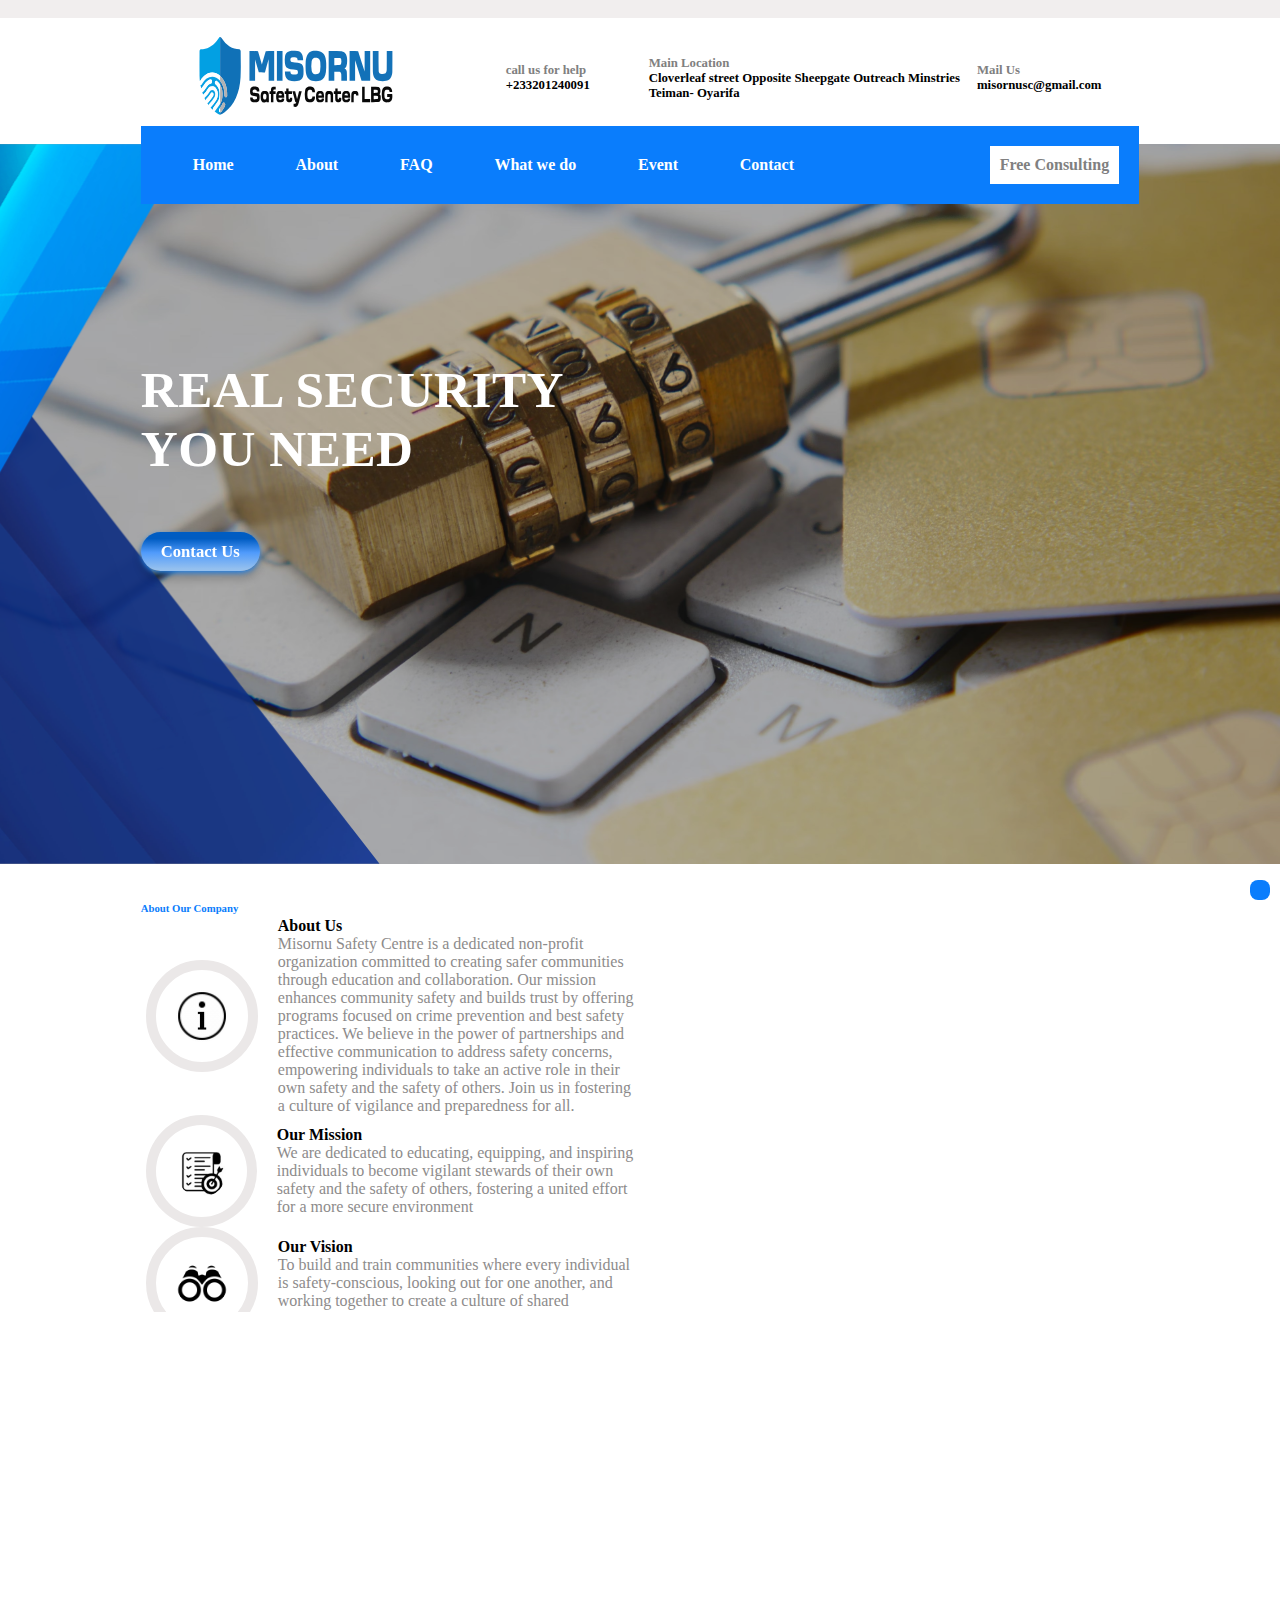
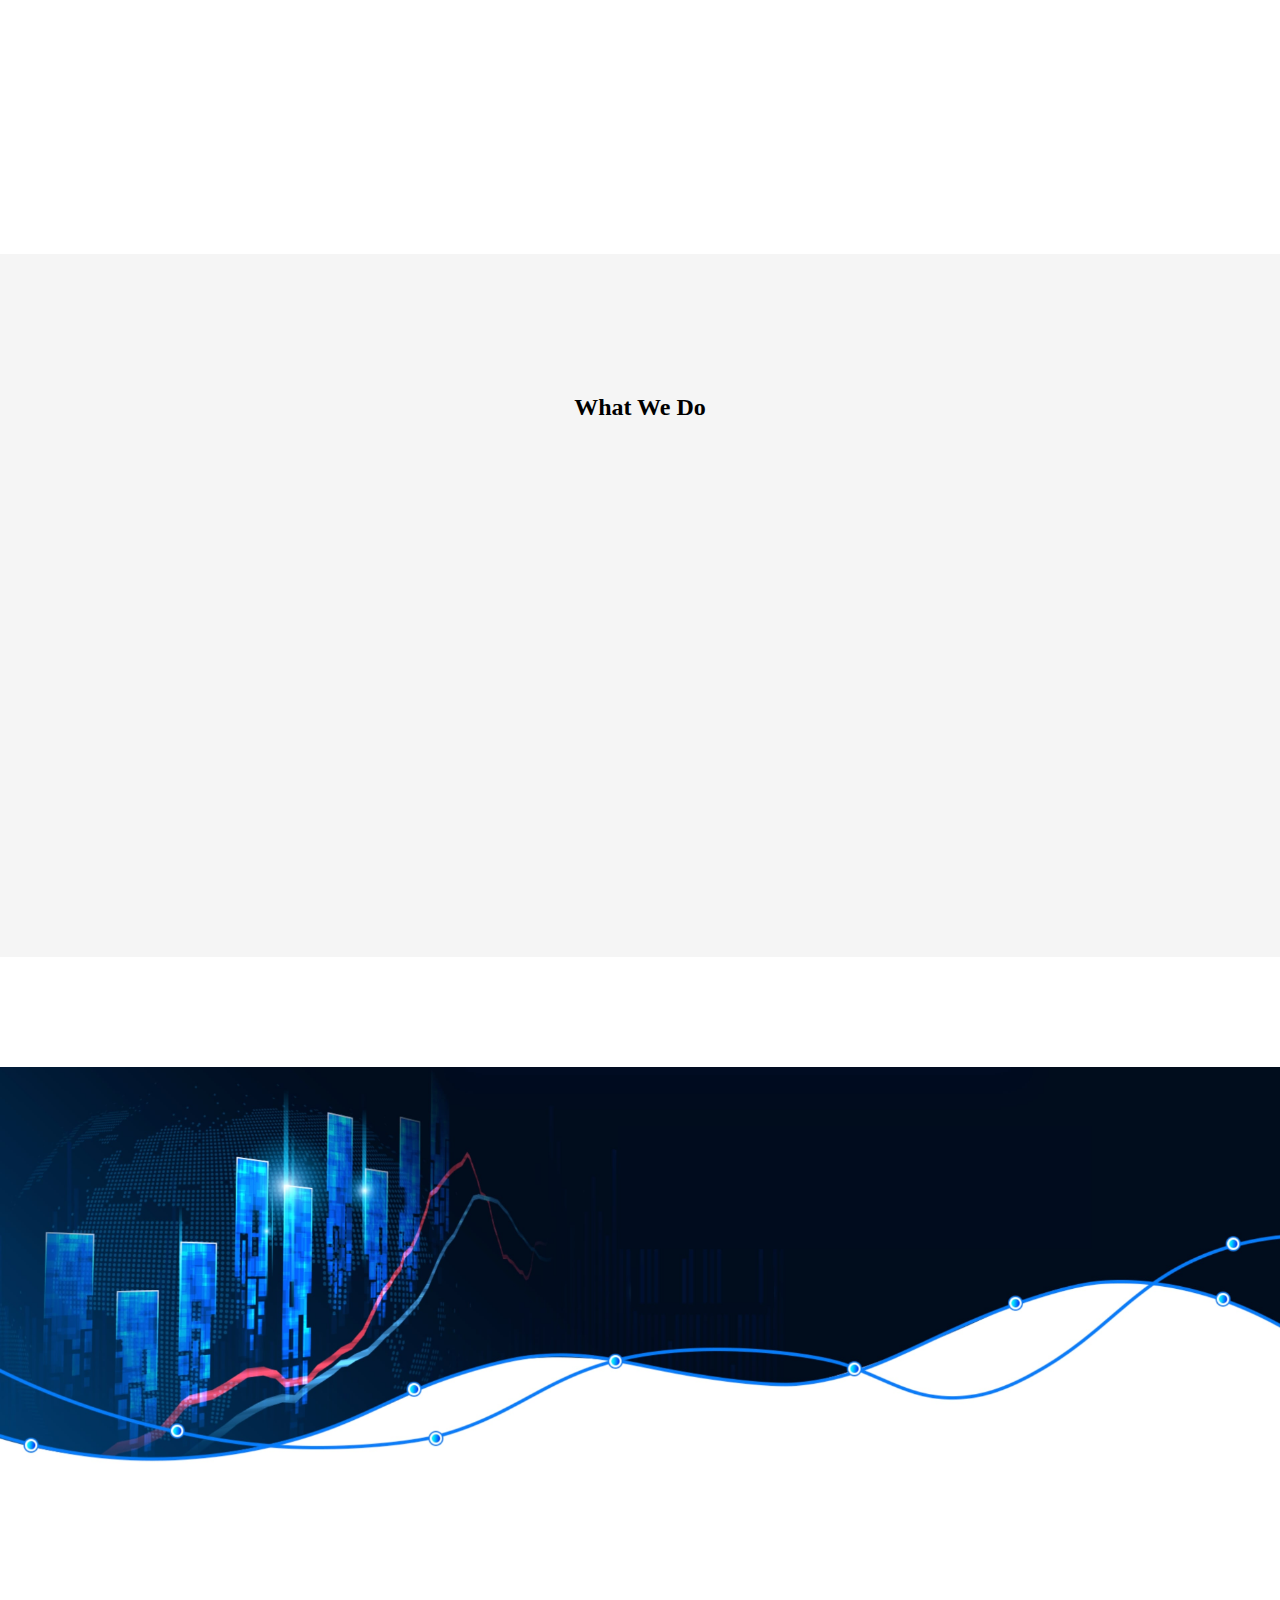
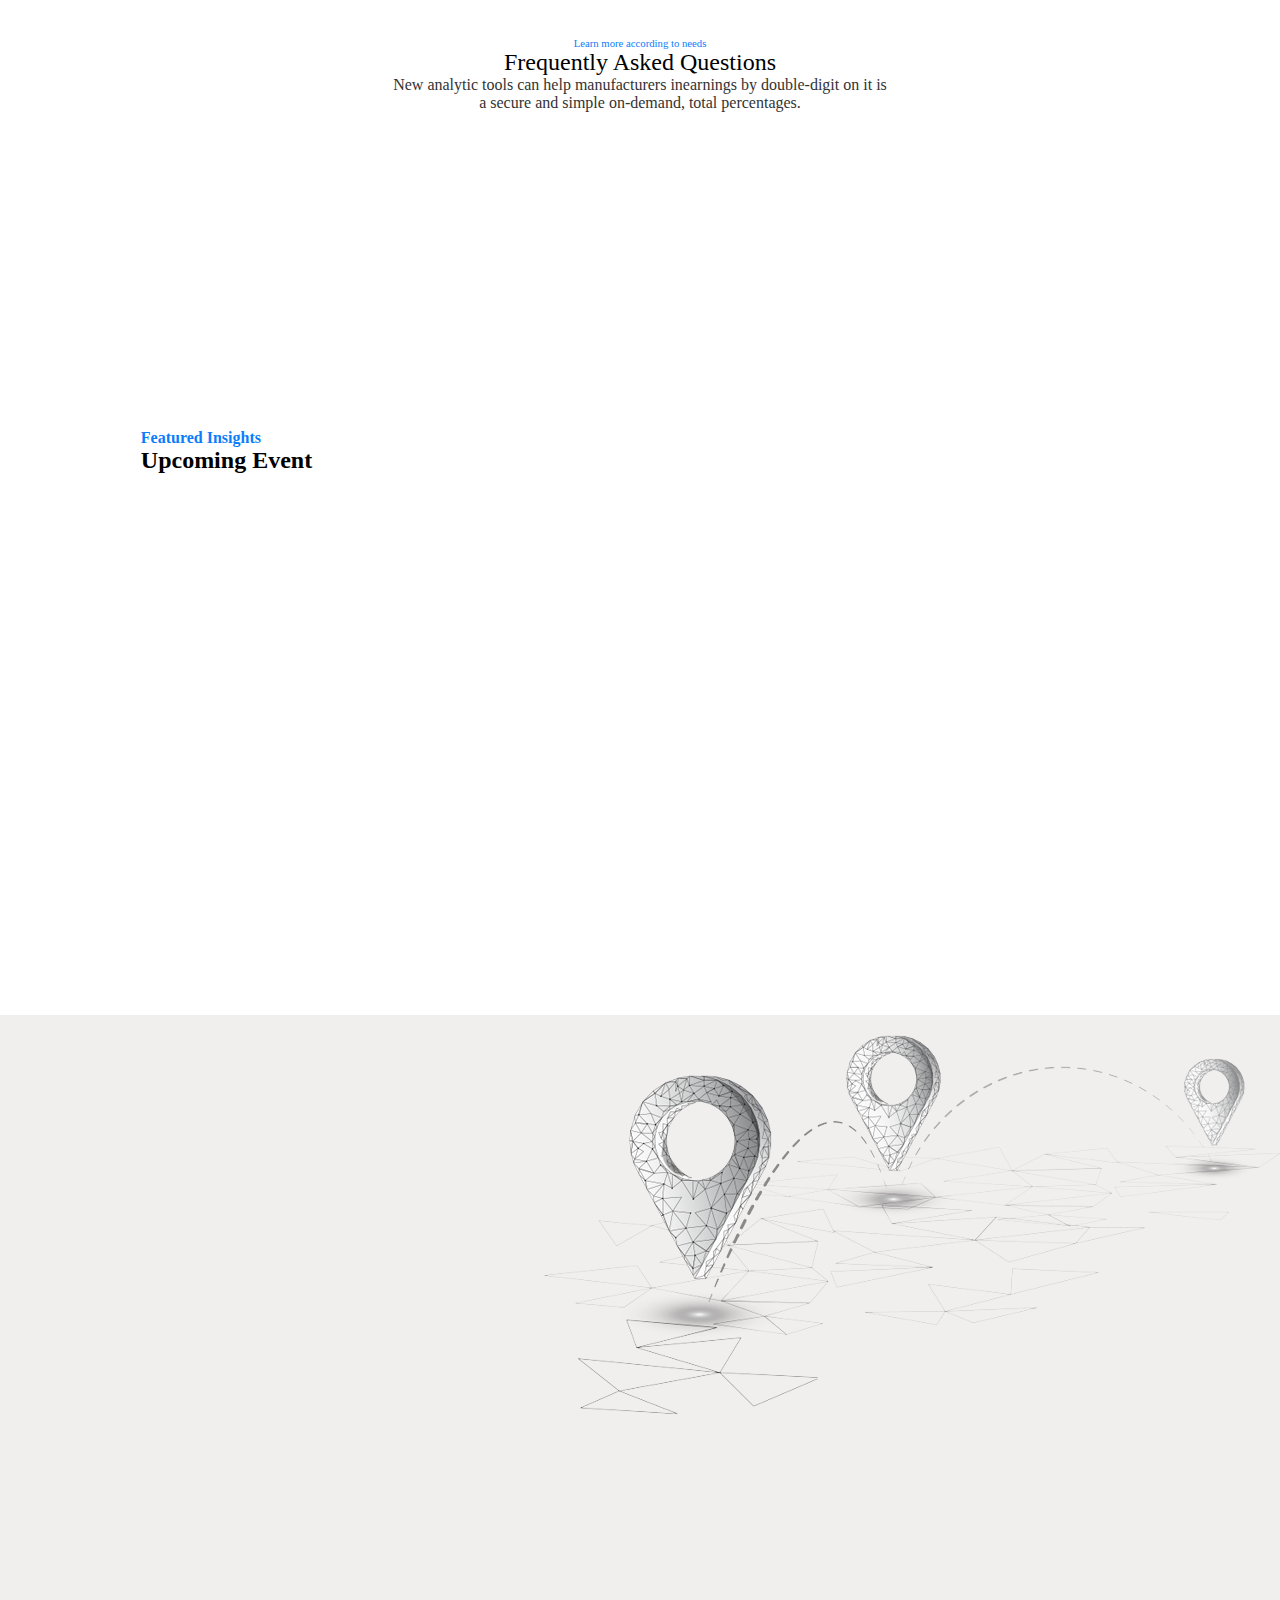
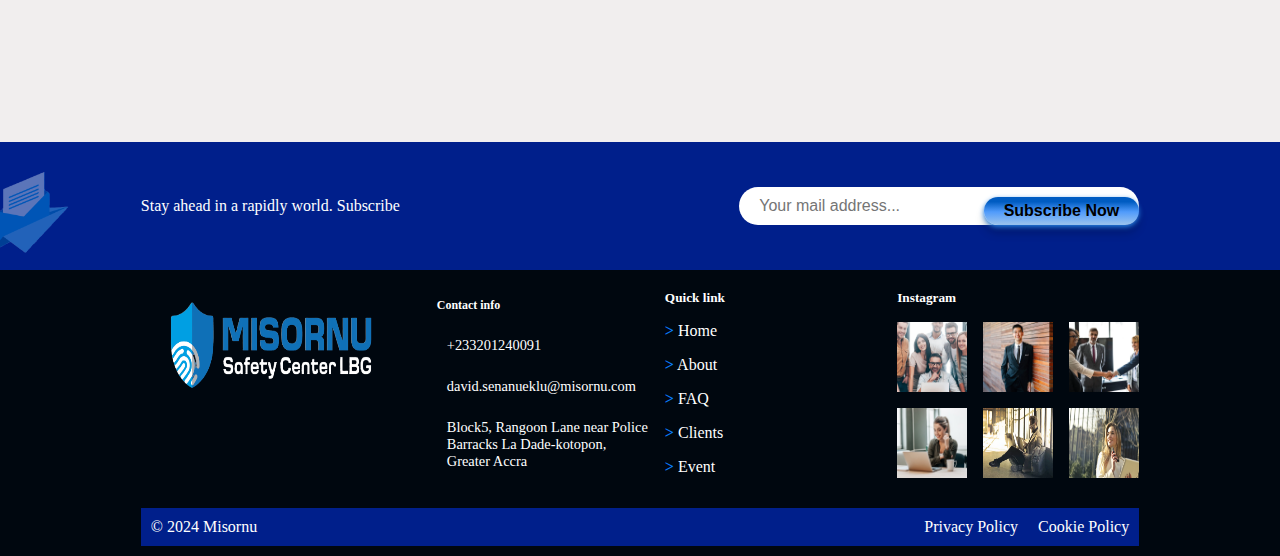
==== commit 841022b4: "Add files via upload" ====
--- a/index.html
+++ b/index.html
@@ -111,7 +111,7 @@
               <img src="assets/images/vision.png"  alt="">
               <span>
                 <h4>Our Mission</h4>
-                <p>We are dedicated to educating, equipping, and inspiring individuals to become vigilant stewards of their own safety and the safety of others, fostering a united effort for a more secure environmen</p>
+                <p>We are dedicated to educating, equipping, and inspiring individuals to become vigilant stewards of their own safety and the safety of others, fostering a united effort for a more secure environment</p>
               </span>
             </div>
 
--- a/styles.css
+++ b/styles.css
@@ -769,9 +769,11 @@
   flex-direction: column;
   justify-content: space-evenly;
   font-size: 0.9rem;
+  padding-left:20px ;
 }
 .footer-contact p{
   display: flex;
+  padding-left: 5px;
 }
 .footer-links{
   display: flex;
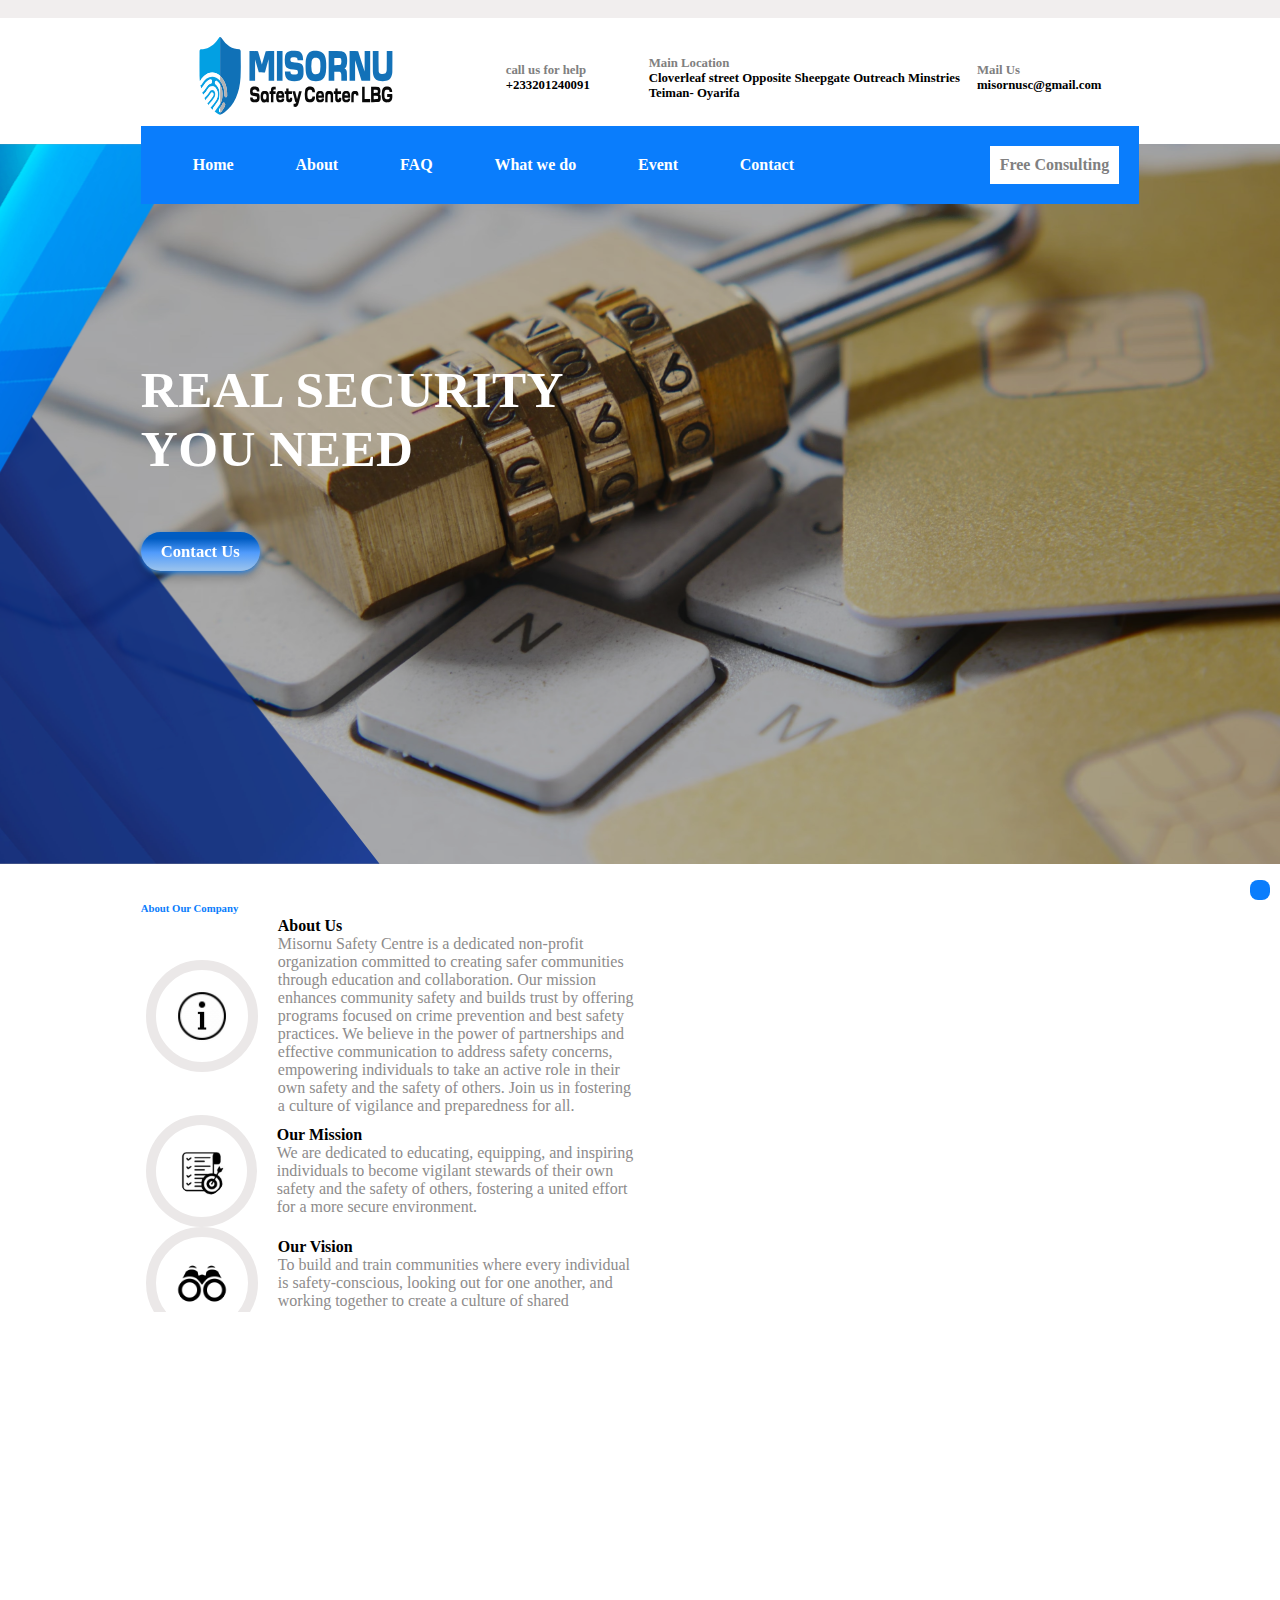
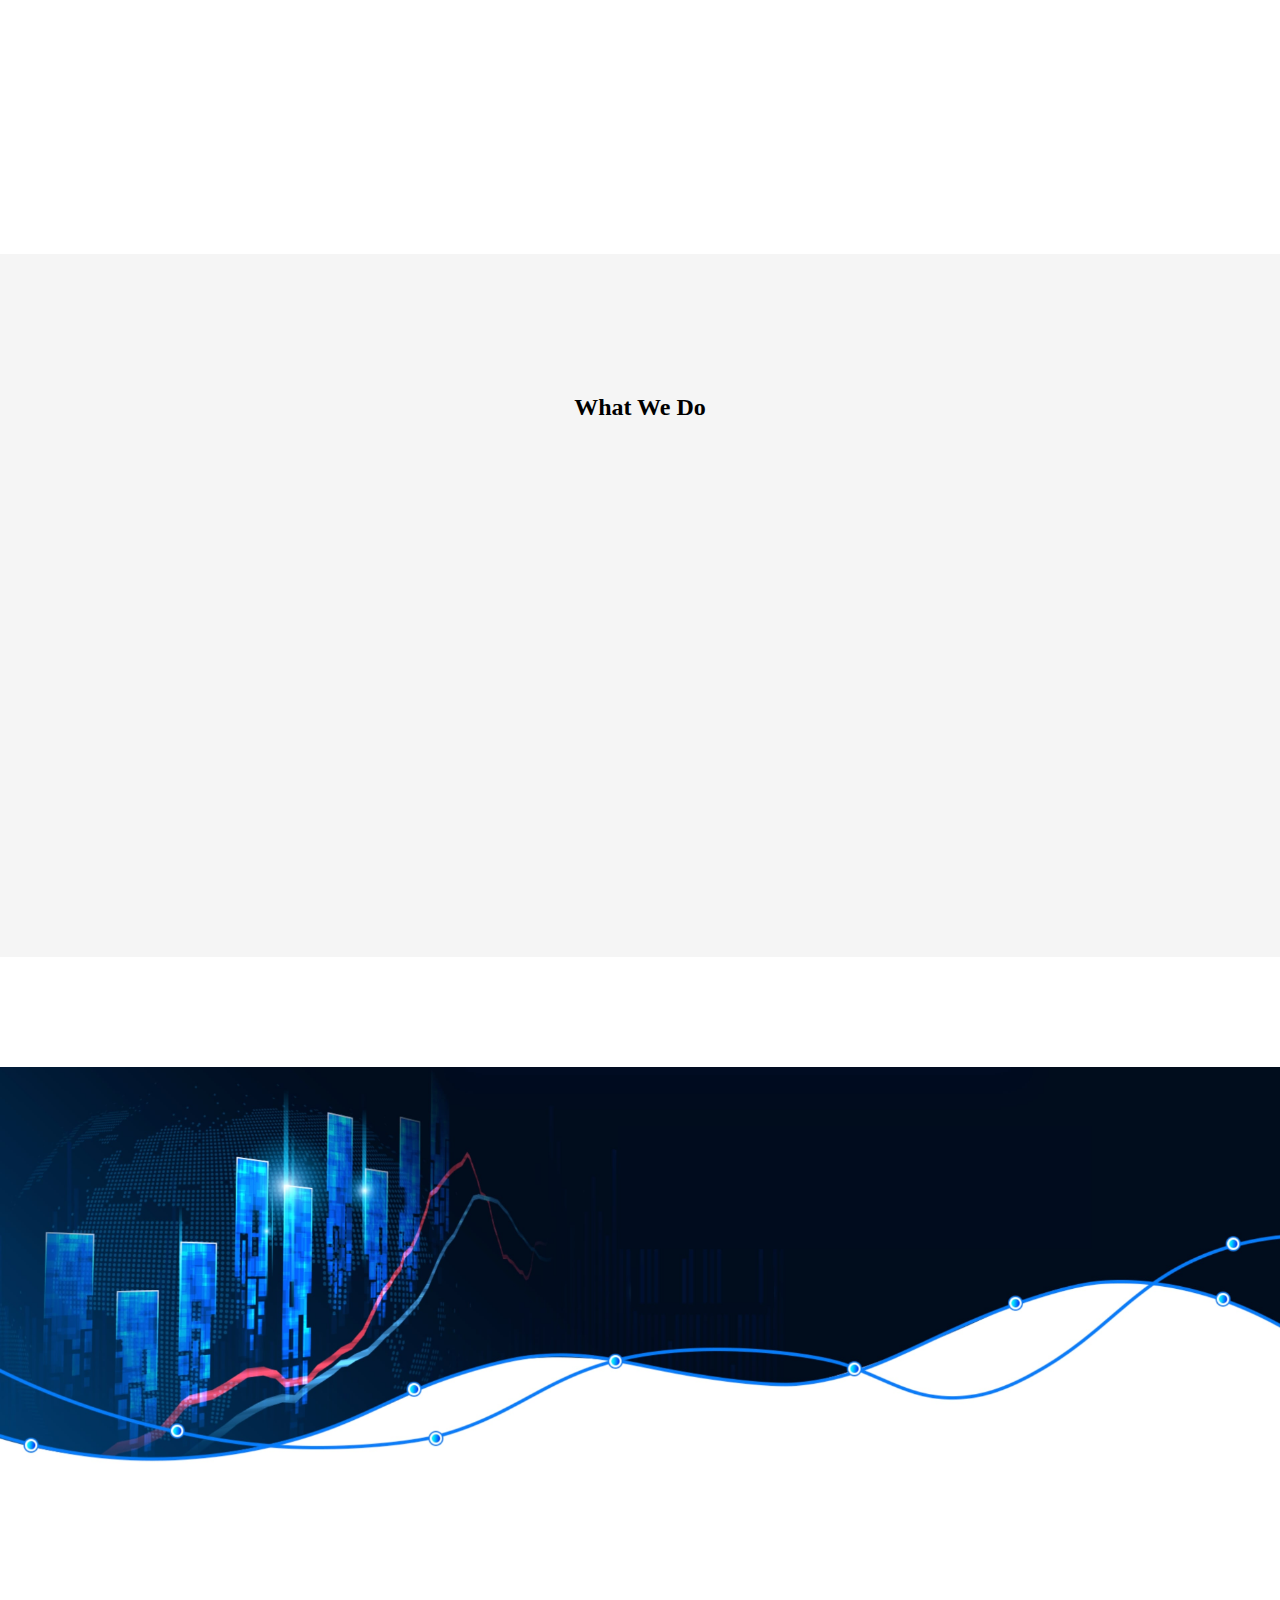
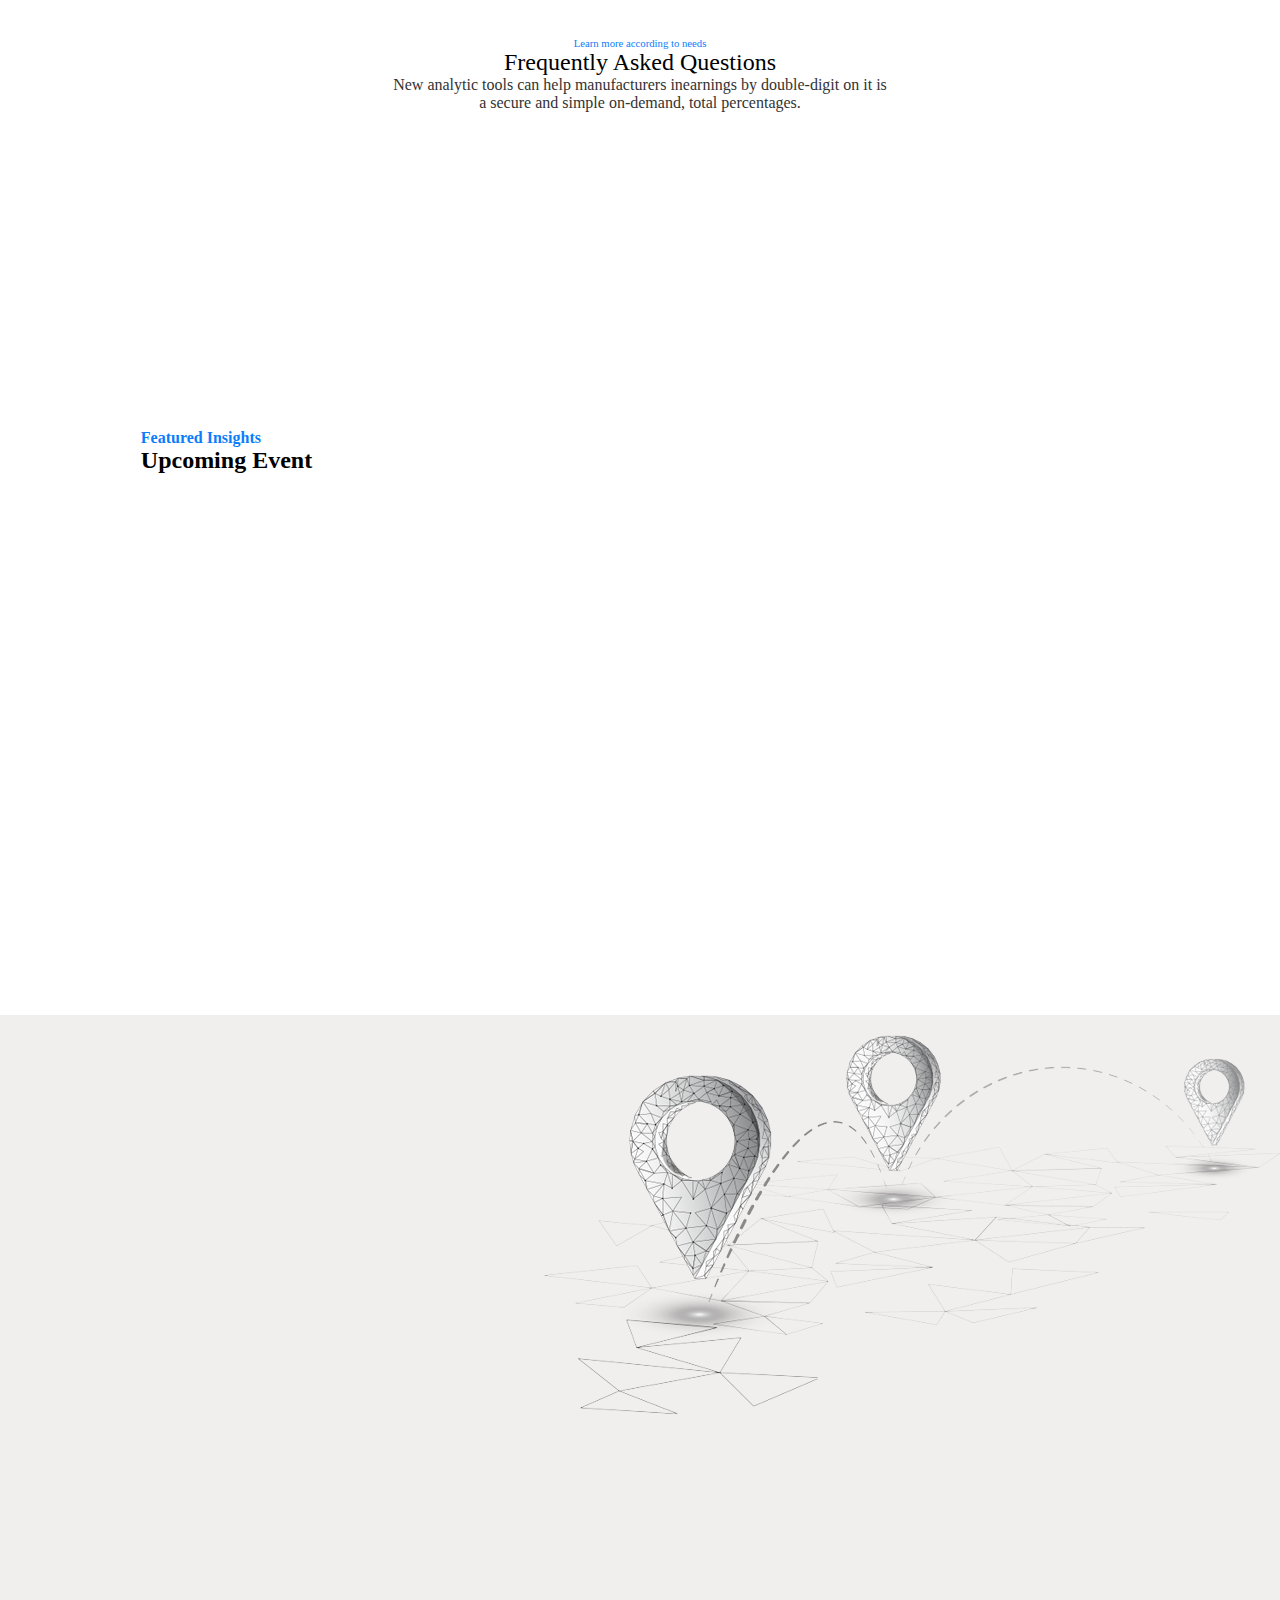
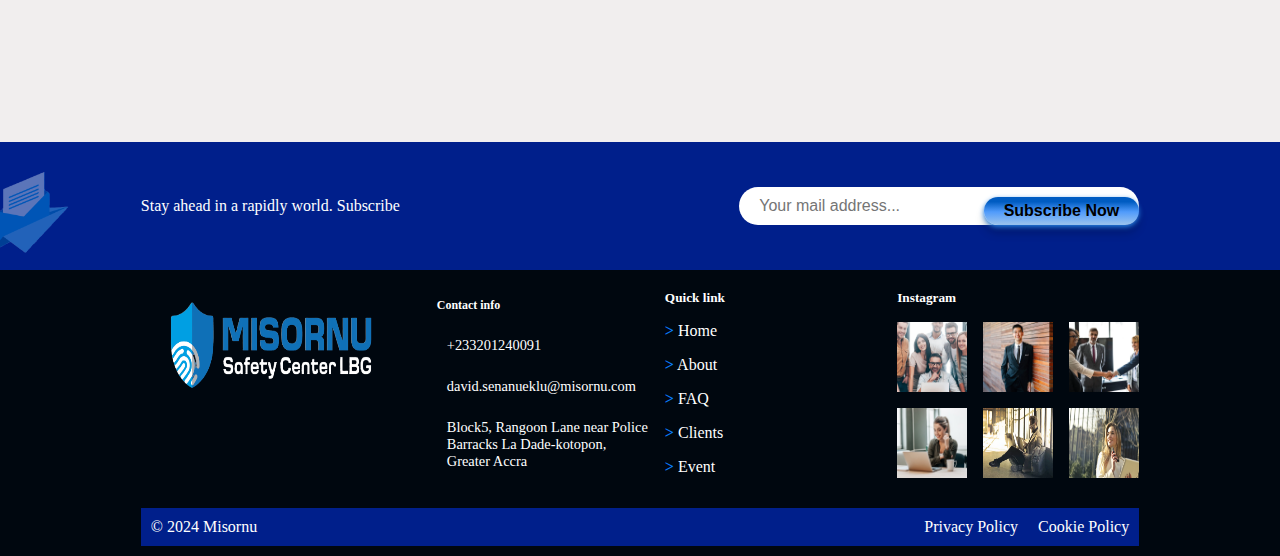
==== commit 88f6be92: "new update" ====
--- a/index.html
+++ b/index.html
@@ -111,7 +111,7 @@
               <img src="assets/images/vision.png"  alt="">
               <span>
                 <h4>Our Mission</h4>
-                <p>We are dedicated to educating, equipping, and inspiring individuals to become vigilant stewards of their own safety and the safety of others, fostering a united effort for a more secure environment</p>
+                <p>We are dedicated to educating, equipping, and inspiring individuals to become vigilant stewards of their own safety and the safety of others, fostering a united effort for a more secure environment.</p>
               </span>
             </div>
 
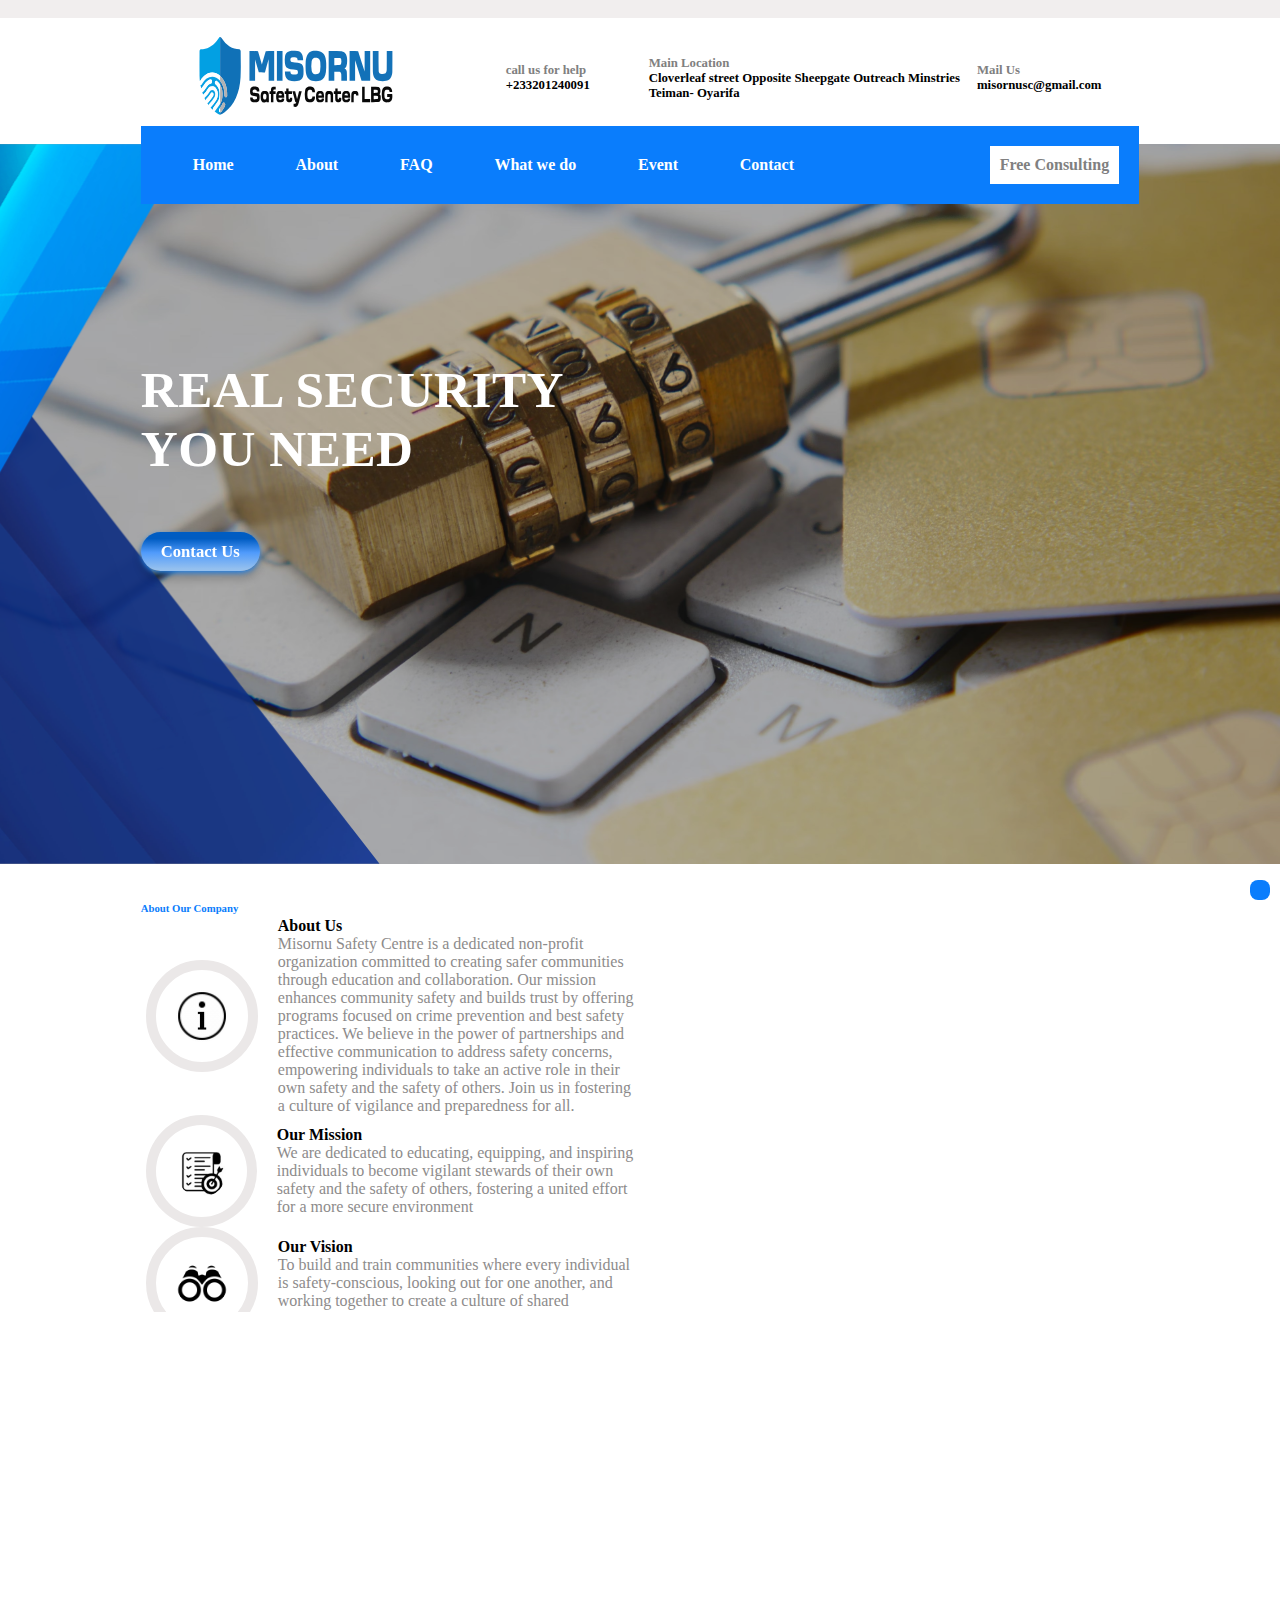
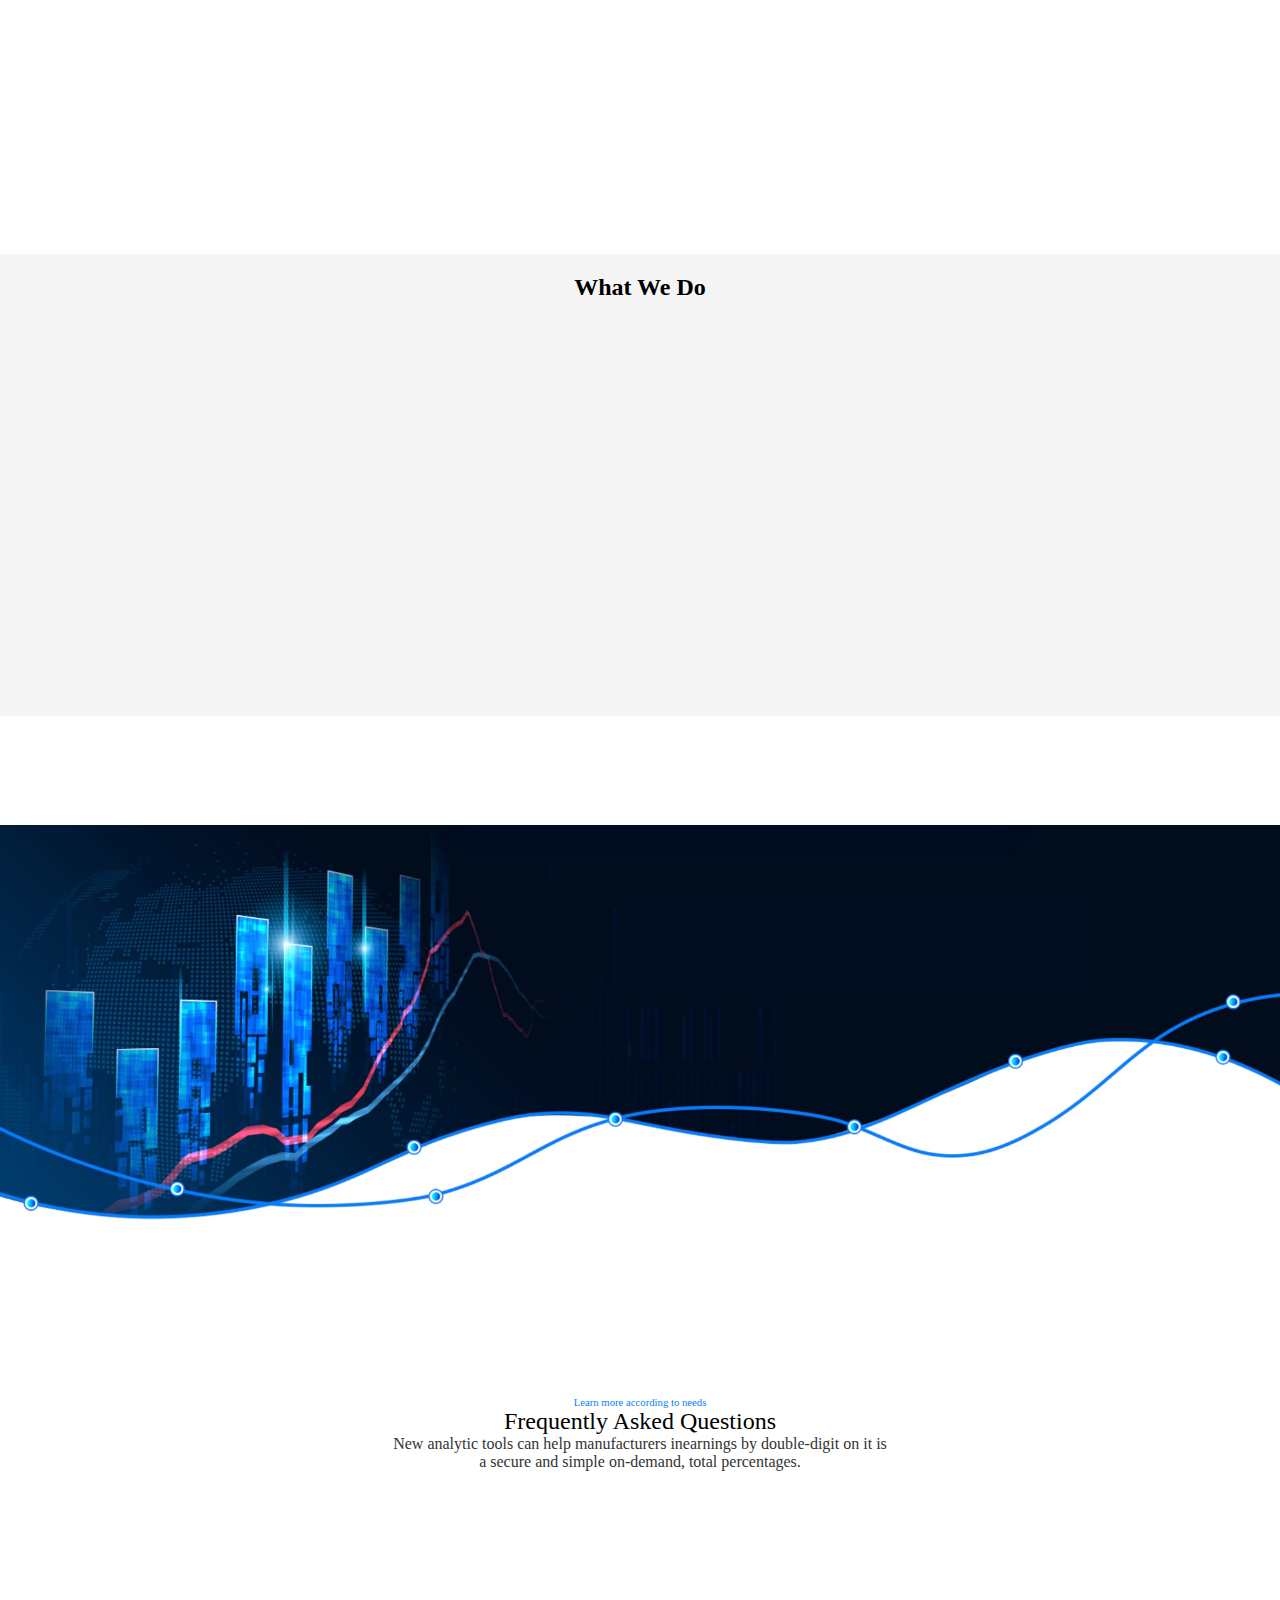
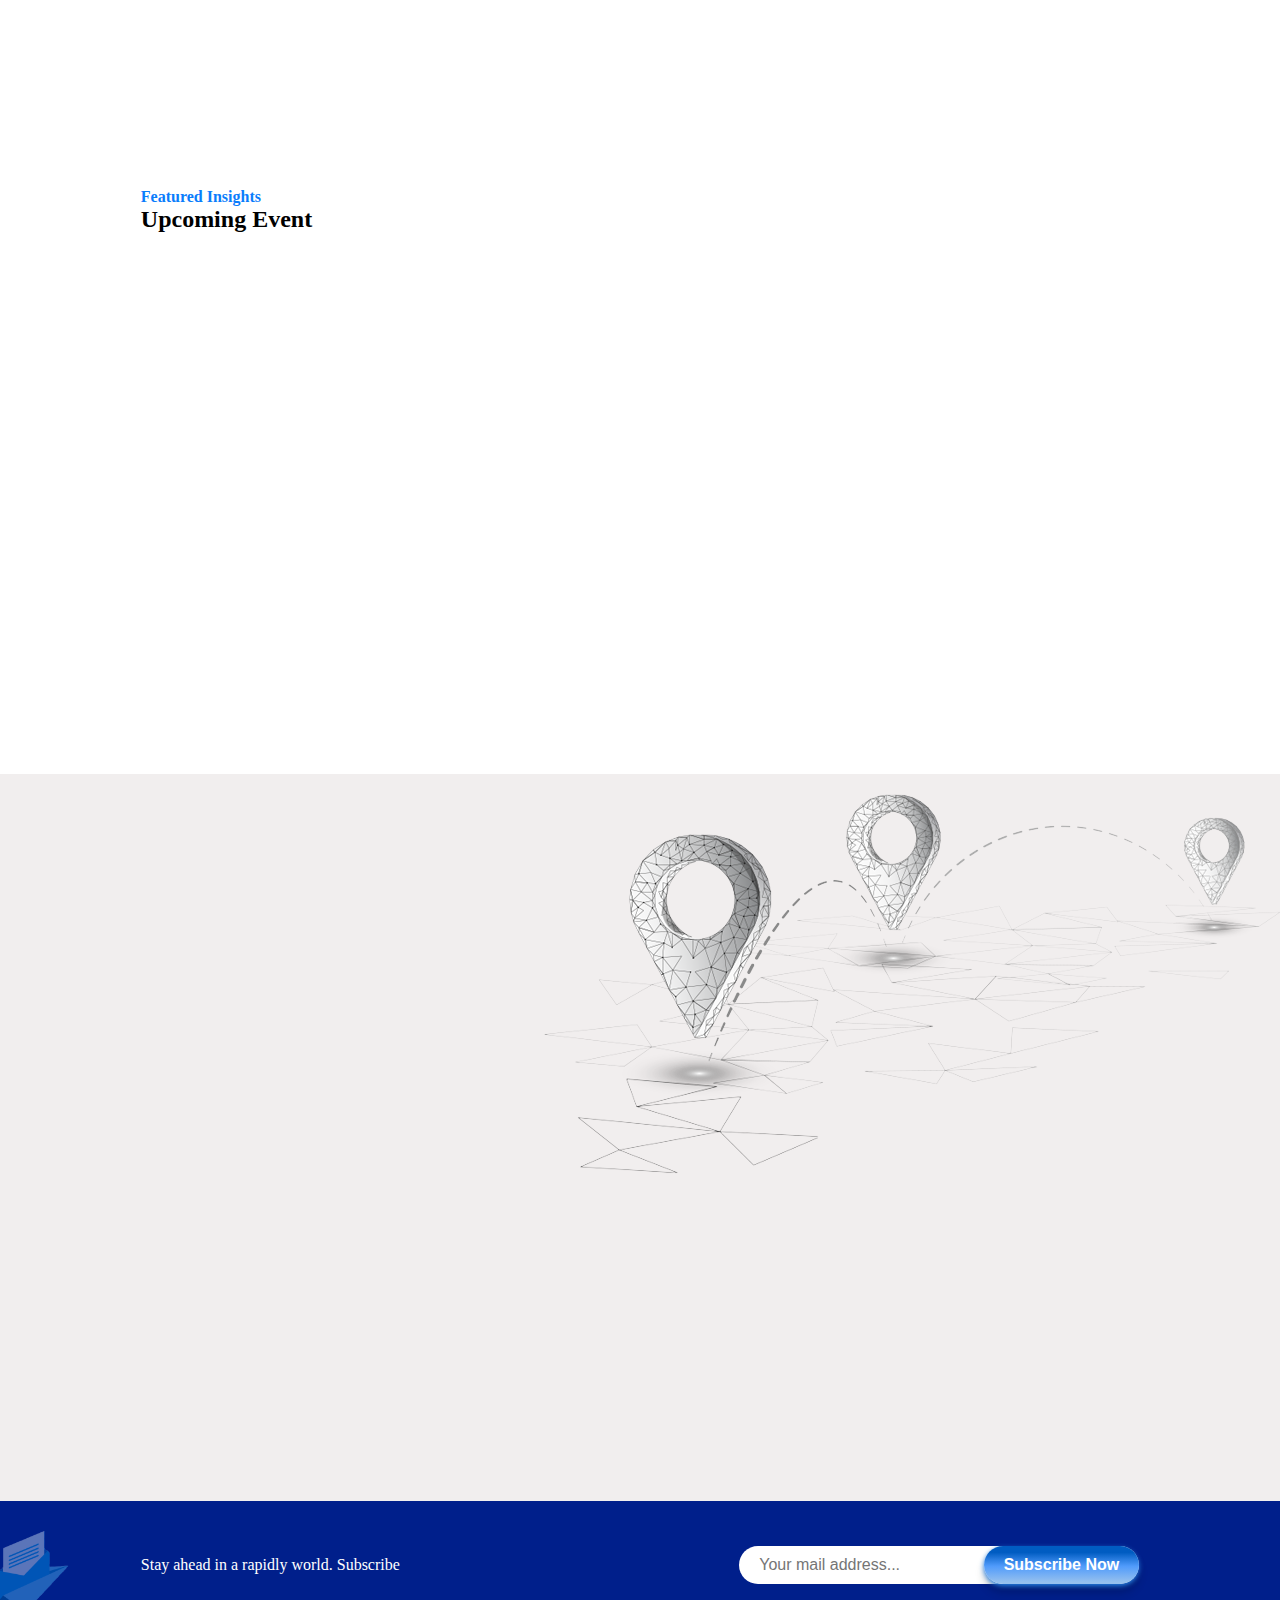
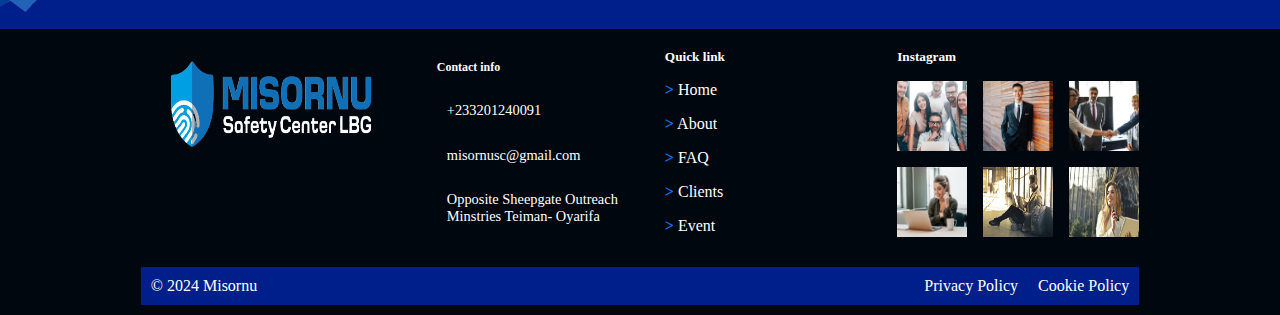
==== commit c7abe342: "Add files via upload" ====
--- a/index.html
+++ b/index.html
@@ -111,7 +111,7 @@
               <img src="assets/images/vision.png"  alt="">
               <span>
                 <h4>Our Mission</h4>
-                <p>We are dedicated to educating, equipping, and inspiring individuals to become vigilant stewards of their own safety and the safety of others, fostering a united effort for a more secure environment.</p>
+                <p>We are dedicated to educating, equipping, and inspiring individuals to become vigilant stewards of their own safety and the safety of others, fostering a united effort for a more secure environment</p>
               </span>
             </div>
 
@@ -277,7 +277,7 @@
               <div class="card-body ">
                 <h3 class="event-card-title">Safety Needs for Ghana, <span>West Africa and Africa</span></h3>
                 <p class="card-text">It is a long established fact that a reader will be distracted by the readable content of a page when looking at its layout</p>
-                <a href="#" class="btn ">More details  <i class="fa-solid fas-i fa-arrow-right "></i></a>
+                <a href="#what-we-do" class="btn ">More details  <i class="fa-solid fas-i fa-arrow-right "></i></a>
               </div>
             </div>
 
@@ -286,7 +286,7 @@
               <div class="card-body">
                 <h3 class="event-card-title">Important insight about your security</h3>
                 <p class="event-card-text">It is a long established fact that a reader will be distracted by the readable content of a page when looking at its layout</p>
-                <a href="#" class="btn ">More details  <i class="fa-solid fas-i fa-arrow-right "></i></a>
+                <a href="#what-we-do" class="btn ">More details  <i class="fa-solid fas-i fa-arrow-right "></i></a>
               </div>
             </div>
 
@@ -295,7 +295,7 @@
               <div class="card-body">
                 <h3 class="event-card-title">Four CEOs talk on world safety and security</h3>
                 <p class="event-card-text">It is a long established fact that a reader will be distracted by the readable content of a page when looking at its layout</p>
-                <a href="#" class="btn ">More Details <i class="fa-solid fas-i fa-arrow-right "></i></a>
+                <a href="#what-we-do" class="btn ">More Details <i class="fa-solid fas-i fa-arrow-right "></i></a>
               </div>
             </div>
             </div>
@@ -344,7 +344,9 @@
                 <i class="fas fa-envelope icon"></i>
               </div>
               
-              <button class="hero-btn" type="submit">Let's Get to Work <i class="fa-solid fa-arrow-right "></i></button>
+              <button class="hero-btn contact-btn" type="submit"> 
+                 <a href="mailto:misornusc@gmail.com">Let's Get to Work</a>
+                 <i class="fa-solid fa-arrow-right "></i></button>
               
               <div class="checkbox-group">
                 <input type="checkbox" id="terms" required>
@@ -352,7 +354,8 @@
                 </label>
               </div>
             </form>
-          </section>               
+          </section>       
+          <!-- email footer section  -->
                 <section class="email-footer">
                   <img src="assets/images/footer.png" alt="">
                   <div>
@@ -381,8 +384,10 @@
                     <div class="footer-contact">
                         <h5>Contact info</h5>
                         <p><i class="fas fas-i fa-thin fa-phone-volume "></i> +233201240091 </a></p>
-                        <p><i class="fas fas-i fa-envelope "></i>david.senanueklu@misornu.com</p>
-                        <p><i class="fas fas-i fa-map-marker-alt"></i>Block5, Rangoon Lane near Police Barracks La Dade-kotopon, Greater Accra</p>
+                        <p><i class="fas fas-i fa-envelope "></i>misornusc@gmail.com</p>
+                        <p><i class="fas fas-i fa-map-marker-alt"></i>Opposite Sheepgate Outreach Minstries 
+                          Teiman- Oyarifa
+                          </p>
                     </div>
 
                     <div class="footer-links">
--- a/styles.css
+++ b/styles.css
@@ -316,7 +316,7 @@
 /* What we do  */
 .what-we-do-section {
   text-align: center;
-  padding:var(--margin);
+  padding:20px var(--margin) ;
   background-color: #f5f5f5;
 }
 
@@ -629,7 +629,9 @@
   margin-bottom: 30px;
   color: #666;
 }
-
+.contact-btn a{
+  color: var(--background);
+}
 .form-group {
   position: relative;
   margin-bottom: 20px;
@@ -735,8 +737,11 @@
     border-radius: 50px;
     cursor: pointer;
     font-size: 16px;
-  }
-
+    margin: 0;
+  }
+.input-container button a{
+  color: var(--background);
+}
   /* footer section  */
   footer{
     padding: 20px var(--margin);
@@ -1031,16 +1036,6 @@
   padding: 10px 10px 10px 10px;
 }
 
-/* client section  */
-.client p{
-color: var(--main-text);
-font-weight: 450;
-}
-.card-holder{
-  display: flex;
-  flex-direction: column;
-  row-gap: 4rem;
-}
   /* FAQ section  */
   .info{
     display: none;
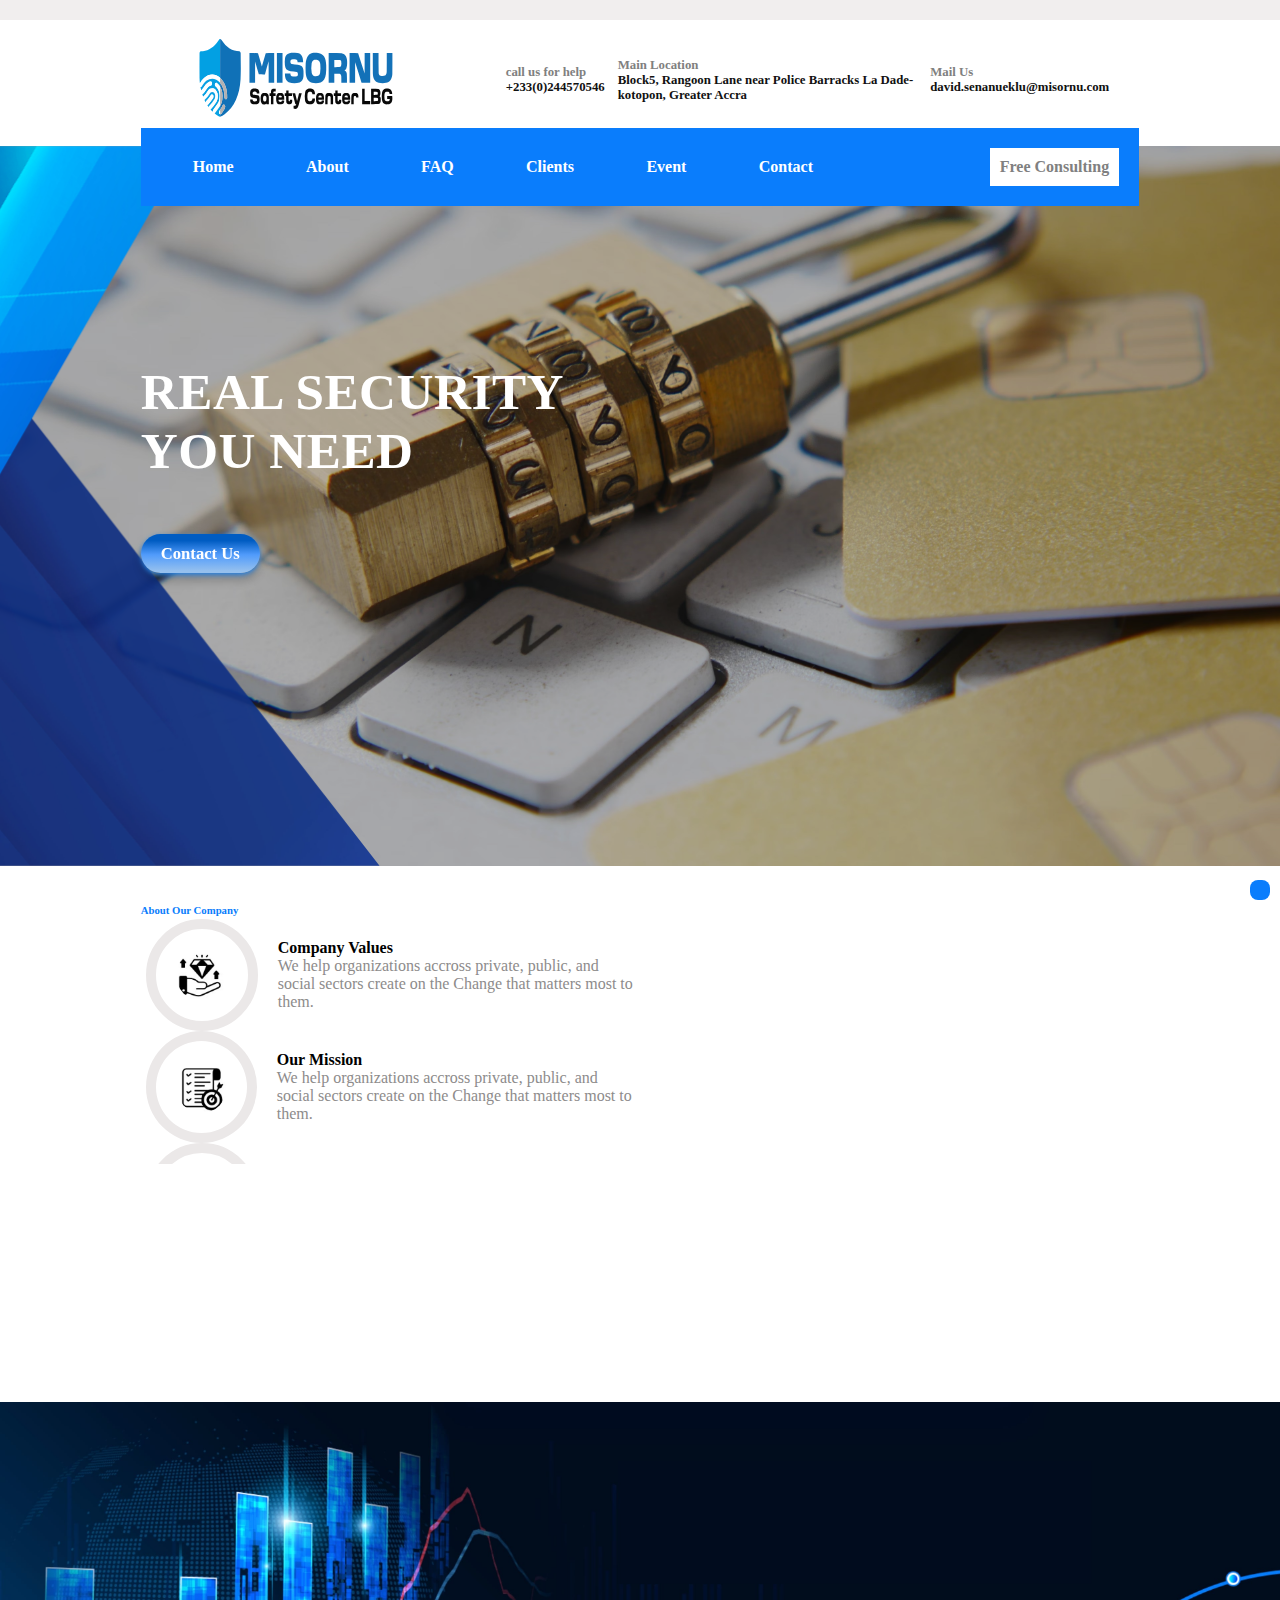
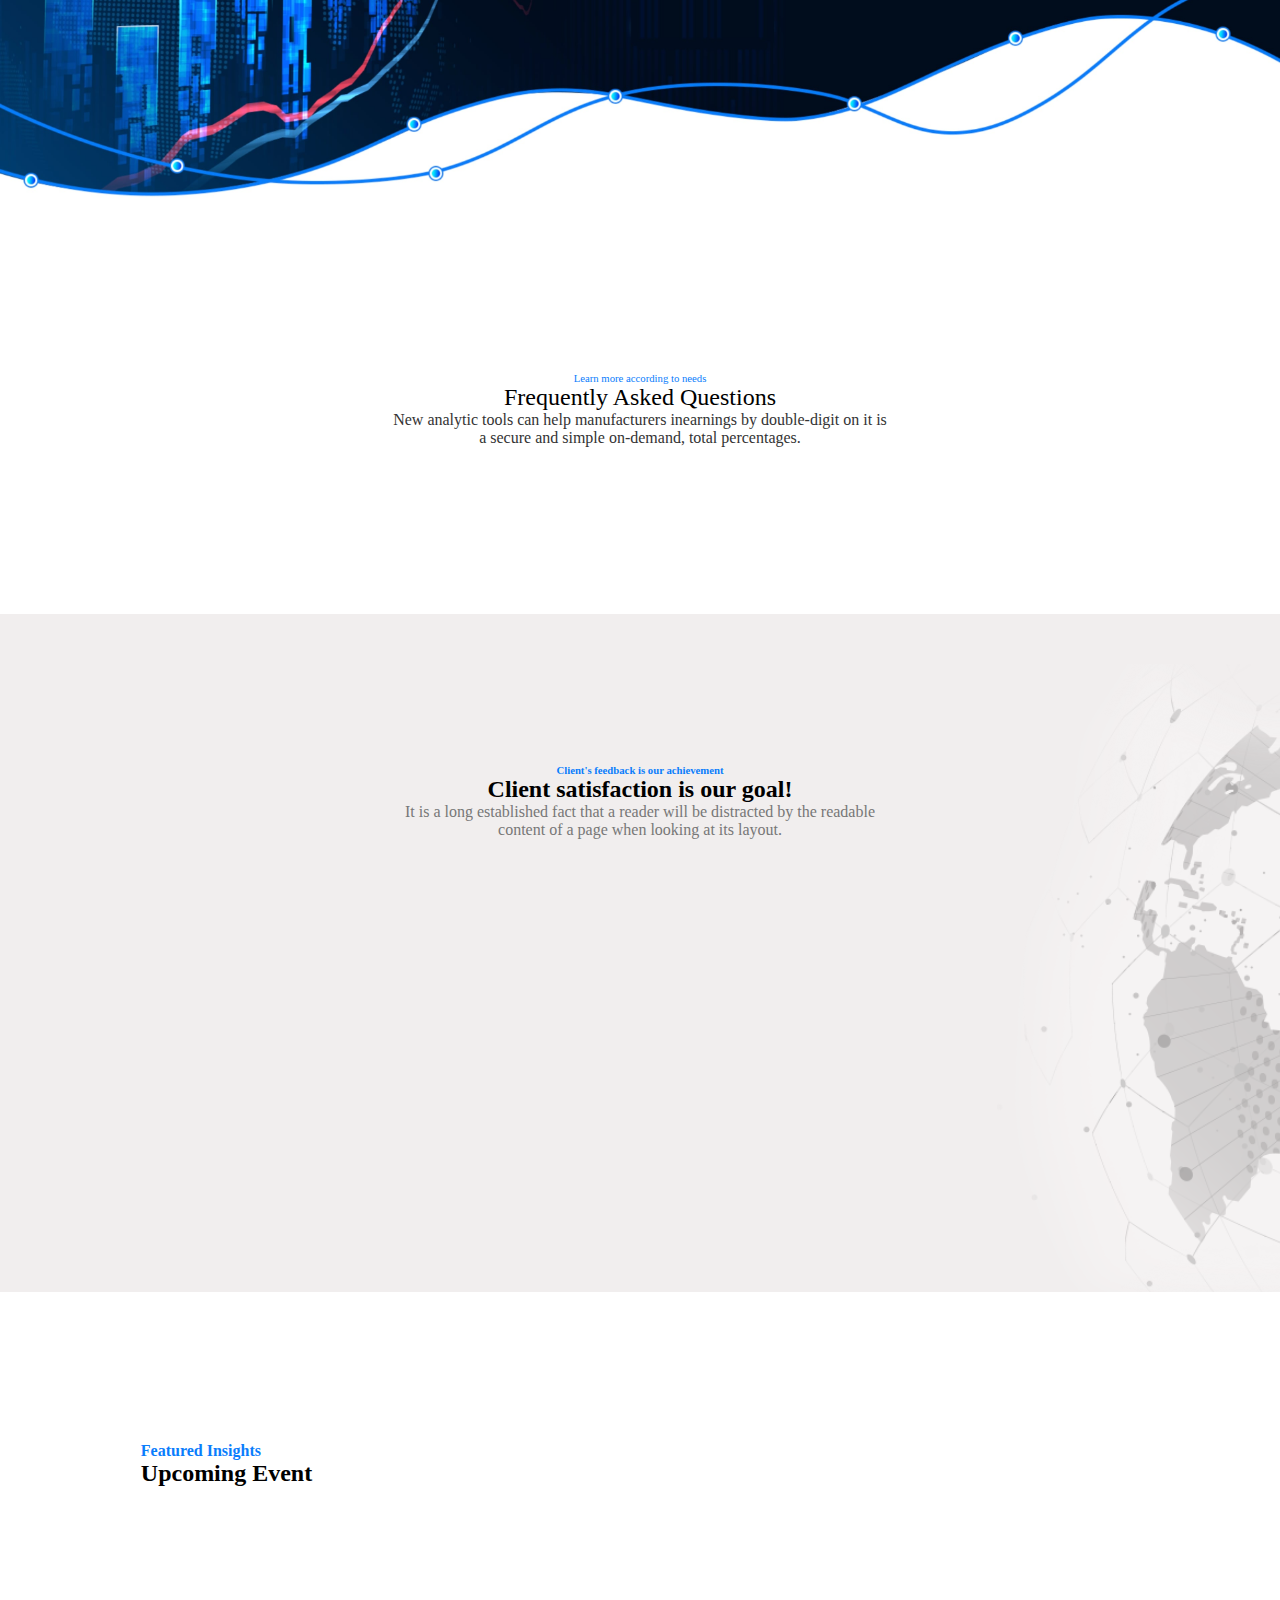
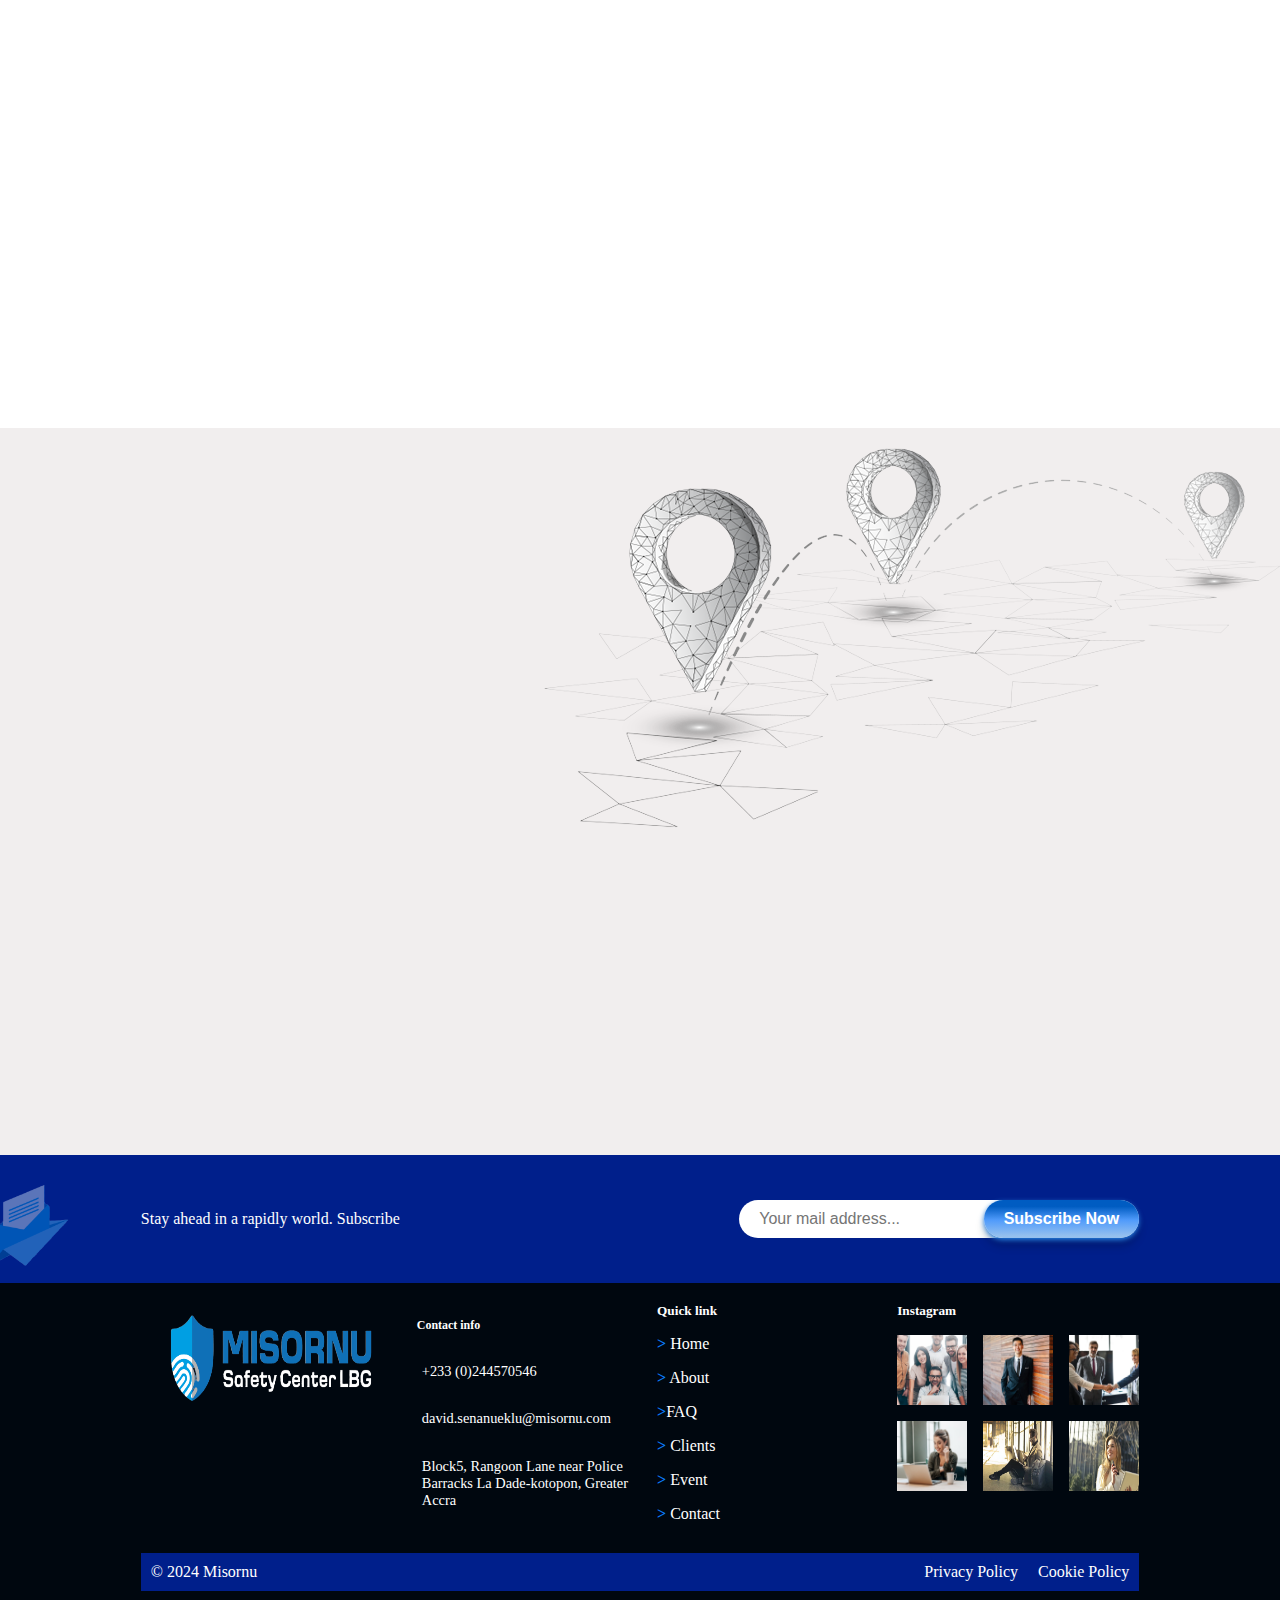
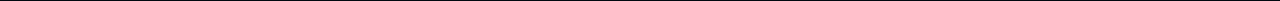
==== commit 92ec8811: "Add files via upload" ====
--- a/index.html
+++ b/index.html
@@ -15,15 +15,10 @@
  <link rel="stylesheet" href="styles.css">
 </head>
     <section class="socials">
-      <a href="https://www.facebook.com/profile.php?id=61566833775474&mibextid=ZbWKwL"><i class="top fa-brands fa-facebook-f"></i></a>
-      <a href="www.twitter.com"> 
-       <i class="top fa-brands fa-twitter"></i></a>
-      <a href="https://www.instagram.com/_misornu?igsh=MXhuZnltcmg1bjV2YQ==">
-        <i class="fab fa-instagram"></i>
-      </a>
-        <a href="www.behance.com">
-           <i class="top fa-brands fa-behance"></i>
-          </a>
+      <i class="top fa-brands fa-facebook-f"></i>
+      <i class="top fa-brands fa-twitter"></i>
+      <i class="top fa-solid fa-basketball"></i>
+      <i class="top fa-brands fa-behance"></i>
     </section>
     <!-- header -->
      <header class="container-fluid">
@@ -38,22 +33,20 @@
               <div id="header-contact">
                 <i class="fas fas-i fa-thin fa-phone-volume fa-2x"></i>
                 <div id="cont">call us for help 
-                  <a href="tel:+233201240091"> +233201240091 </a>
+                  <span> +233(0)244570546 </span>
                 </div>
                 <div class="vertical-line"></div>
               </div>
               <div id="header-location">
                 <i class="fas fas-i fa-map-marker-alt fa-2x"></i>
                 <div id="loc">Main Location 
-                  <a href=""><span> Cloverleaf street Opposite Sheepgate Outreach Minstries 
-                    Teiman- Oyarifa
-                  </span></a>
+                  <span> Block5, Rangoon Lane near Police Barracks La Dade-kotopon, Greater Accra</span>
                 </div>
               </div>
               <div id="header-mail">
                 <i class="fas fas-i fa-envelope fa-2x"></i>
                 <div id="mail">Mail Us
-                  <a href="mailto:misornusc@gmail.com"> misornusc@gmail.com</a>
+                   <span> david.senanueklu@misornu.com</span>
                   </div>
                   <div class="vertical-line"></div>
               </div>
@@ -63,33 +56,33 @@
 
      <!-- navbar -->
         <nav class=" navbar-link" id="navbarNav" >
-          <ul class="">
-              <a href="#hero"class="nav-links">Home</a>
-              <a href="#about"class= "nav-links">About</a>
-              <a href="#faq"class= "nav-links">FAQ</a>
-              <a href="#what-we-do"class="nav-links">What we do</a>
-              <a href="#event"class= "nav-links">Event</a>
-              <a href="#footer"class="nav-links">Contact</a>
+          <ul class="     ">
+              <a href="#home" class="navbar-link">Home</a>
+              <a href="#about " class="navbar-link">About</a>
+              <a href="#faq" class="navbar-link">FAQ</a>
+              <a href="#clients" class="navbar-link">Clients</a>
+              <a href="#event"class="navbar-link">Event</a>
+              <a href="#footer" >Contact</a>
               <div class="search-container">
                 <input type="text" class="search-input" placeholder="Search...">
                 <button class="search-icon">
                     <i class="fas fa-search "></i>
                 </button>
               </div>
-              <a href="#contact" class="consult black"> Free Consulting <i class="fa-solid fa-arrow-right "></i></a>
+              <a href="#contact" class="consult"> Free Consulting <i class="fa-solid fa-arrow-right "></i></a>
           </ul>
         </nav>
         
 
       <!-- hero section -->
-       <section class="hero" id="hero">
+       <section class="hero" id="home">
         <img class="hero-logo" src="assets/images/shape-02-1.png" alt="shape">
         <div class="hero-text hidden">
           <h1>
             <span>REAL SECURITY </span>
             <span>YOU NEED</span>
           </h1>
-          <a class="hero-btn" href="#footer">Contact Us  <i class="fa-solid fa-arrow-right "></i> </a>
+          <a class="hero-btn" href="#">Contact Us  <i class="fa-solid fa-arrow-right "></i> </a>
         </div>
        </section>
        
@@ -97,21 +90,19 @@
          <section class="about-us  align-items-center" id="about">
           <h6>About Our Company</h6>
           <div class="about-us-text ">
-
             <div>
-              <img src="assets/images/about us.png"  alt="">
-              <span>
-              <h4>About Us</h4>
-              <p>
-                Misornu Safety Centre is a dedicated non-profit organization committed to creating safer communities through education and collaboration. Our mission enhances community safety and builds trust by offering programs focused on crime prevention and best safety practices. We believe in the power of partnerships and effective communication to address safety concerns, empowering individuals to take an active role in their own safety and the safety of others. Join us in fostering a culture of vigilance and preparedness for all.
-                </p>
-            </span>
-          </div>
+                <img src="assets/images/gem.png"  alt="">
+                <span>
+                <h4>Company Values</h4>
+                <p>We help organizations accross private, public, and social sectors create on the Change that matters most to them.</p>
+              </span>
+            </div>
+
             <div>
               <img src="assets/images/vision.png"  alt="">
               <span>
                 <h4>Our Mission</h4>
-                <p>We are dedicated to educating, equipping, and inspiring individuals to become vigilant stewards of their own safety and the safety of others, fostering a united effort for a more secure environment</p>
+                <p>We help organizations accross private, public, and social sectors create on the Change that matters most to them.</p>
               </span>
             </div>
 
@@ -119,77 +110,20 @@
               <img src="assets/images/binocular.png"  alt="">
               <span>
                 <h4>Our Vision</h4>
-                <p>To build and train communities where every individual is safety-conscious, looking out for one another, and working together to create a culture of shared responsibility and mutual care for a safer society. </p>
+                <p>We envision organizations driving positive change and lasting impact across all sectors and the communities they serve.</p>
                                                               
             </span>
           </div>
         </div>
         <div class="about-us-img hidden">
-         <img src="assets/images/DAVID EKLU PC.jpg" alt="about us photo">
+         <img src="assets/images/arrogant-afro-american-young-hipster-wearing-glasses-black-frame-checkered-shirt-looking-with-indifferent-stony-facial-expression-keeping-his-ar.jpg" alt="">
         </div>
         </section>
 
-           <!-- what we do section     -->
-         <div class="what-we-do-section" id="what-we-do">
-          <h2>What We Do</h2>
-          <div class="activities">
-              <!-- Activity 1 -->
-              <div class="activity hidden">
-                  <img src="assets/images/training.jpg" alt="Education & Training" class="icon">
-                  <h4>Education & Training</h4>
-                  <p>Equipping communities with safety tools.</p>
-                  <button class="hero-btn" onclick="openPopover('popover-1')">Know More</button>
-              </div>
-      
-              <!-- Activity 2 -->
-              <div class="activity hidden ">
-                  <img src="assets/images/collaboration.jpg" alt="Collaboration & Partnerships" class="icon">
-                  <h4>Collaboration & Partnerships</h4>
-                  <p>Building strong safety partnerships.</p>
-                  <button class="hero-btn" onclick="openPopover('popover-2')">Know More</button>
-              </div>
-      
-              <!-- Activity 3 -->
-              <div class="activity hidden">
-                  <img src="assets/images/proactive.jpg" alt="Proactive Engagement" class="icon">
-                  <h4>Proactive Engagement</h4>
-                  <p>Promoting proactive community safety.</p>
-                  <button class="hero-btn" onclick="openPopover('popover-3')">Know More</button>
-              </div>
-          </div>
-      </div>
-      
-      <!-- Popover for Education & Training -->
-      <div class="popover-container" id="popover-1">
-          <div class="popover-content">
-              <span class="close-btn" onclick="closePopover('popover-1')">×</span>
-              <h2>Education & Training</h2>
-              <p>We provide comprehensive programs and training focused on crime prevention, safety best practices, and community mediation. By equipping individuals and organizations with the necessary tools, we promote a "Safety First" mindset at every level.</p>
-          </div>
-      </div>
-      
-      <!-- Popover for Collaboration & Partnerships -->
-      <div class="popover-container" id="popover-2">
-          <div class="popover-content">
-              <span class="close-btn" onclick="closePopover('popover-2')">×</span>
-              <h2>Collaboration & Partnerships</h2>
-              <p>Our approach emphasizes collaboration with key stakeholders to foster strong partnerships. We believe that safety is a shared responsibility, and by encouraging open communication, we ensure a united front in addressing local and regional safety issues.</p>
-          </div>
-      </div>
-      
-      <!-- Popover for Proactive Engagement -->
-      <div class="popover-container" id="popover-3">
-          <div class="popover-content">
-              <span class="close-btn" onclick="closePopover('popover-3')">×</span>
-              <h2>Proactive Engagement</h2>
-              <p>We are dedicated to building safer communities by actively engaging with individuals and organizations. Through hands-on initiatives and tailored interventions, we work to create environments where safety is prioritized, and communities can thrive without fear.</p>
-          </div>
-      </div> 
-        <!-- champiopn section  -->
         <section class="champion-section">
           <div class="champion-container hidden">
             <h2>We champion the safety <span>needs for everyone</span></h2>   
-            <a class="hero-btn champion-btn" href="#contact">Let's get to work <i class="fa-solid fa-arrow-right "></i></a>
+            <a class="hero-btn champion-btn" href="#">Let's get to work <i class="fa-solid fa-arrow-right "></i></a>
           </div>
         </section>
 
@@ -263,7 +197,50 @@
             <!-- faq tabs -->
          </section>
 
-        
+         <!-- client section     -->
+          <section class="client" id="clients">
+            <h6 class="">Client's feedback is our  achievement</h6>
+            <h2>Client satisfaction is our goal!</h2>
+            <p>It is a long established fact that a reader will be distracted by the readable <span>content of a page when looking at its layout. </span></p>
+
+            <img class="client-logo" src="assets/images/Client background image-bg.png" alt="">
+
+            <div class="card-holder "> 
+              <div class="card hidden">
+                <img src="assets/images/client-1.jpg" alt="">
+                <p>Lorem ipsum dolor sit amet, consectetur adipisicing elit. Nesciunt distinctio fugiat excepturi adipisci voluptatem deserunt nisi totam ea exercitationem aut recusandae accusantium.</p>
+                <div class="client-tab">
+                  <div> <h6>Tom Jhon</h6> <span>Customer Manager</span></div> 
+                  <div class="stars">
+                    <i class="fas fa-star fa-1x"></i><i class="fas fa-star"></i><i class="fas fa-star"></i><i class="fas fa-star"></i><i class="fas fa-star"></i>
+                  </div>
+                  
+                </div>
+            </div>
+                <div class="card hidden">
+                  <img src="assets/images/client-2.jpg" alt="">
+                  <p>Lorem ipsum dolor sit amet, consectetur adipisicing elit. Nesciunt distinctio fugiat excepturi adipisci voluptatem deserunt nisi totam ea exercitationem aut recusandae accusantium.</p>
+                  <div class="client-tab">
+                   <div> <h6>Onni Jhon</h6> <span>Customer Manager</span></div> 
+                    <div class="stars">
+                      <i class="fas fa-star fa-1x"></i><i class="fas fa-star"></i><i class="fas fa-star"></i><i class="fas fa-star"></i><i class="fas fa-star"></i>
+                    </div>
+                  </div>
+              </div>
+
+              <div class="card hidden">
+                <img src="assets/images/client-3.jpg" alt="">
+                <p>Lorem ipsum dolor sit amet, consectetur adipisicing elit. Nesciunt distinctio fugiat excepturi adipisci voluptatem deserunt nisi totam ea exercitationem aut recusandae accusantium.</p>
+                <div class="client-tab">
+                  <div> <h6>Fira Roger</h6> <span>Customer Manager</span></div> 
+                  <div class="stars">
+                    <i class="fas fa-star fa-1x"></i><i class="fas fa-star"></i><i class="fas fa-star"></i><i class="fas fa-star"></i><i class="fas fa-star"></i>
+                  </div>
+                  
+                </div>
+            </div>
+            </div>
+          </section>
 
           <!-- event section  -->
            <section class="event" id="event">
@@ -277,7 +254,7 @@
               <div class="card-body ">
                 <h3 class="event-card-title">Safety Needs for Ghana, <span>West Africa and Africa</span></h3>
                 <p class="card-text">It is a long established fact that a reader will be distracted by the readable content of a page when looking at its layout</p>
-                <a href="#what-we-do" class="btn ">More details  <i class="fa-solid fas-i fa-arrow-right "></i></a>
+                <a href="#" class="btn ">More details  <i class="fa-solid fas-i fa-arrow-right "></i></a>
               </div>
             </div>
 
@@ -286,7 +263,7 @@
               <div class="card-body">
                 <h3 class="event-card-title">Important insight about your security</h3>
                 <p class="event-card-text">It is a long established fact that a reader will be distracted by the readable content of a page when looking at its layout</p>
-                <a href="#what-we-do" class="btn ">More details  <i class="fa-solid fas-i fa-arrow-right "></i></a>
+                <a href="#" class="btn ">More details  <i class="fa-solid fas-i fa-arrow-right "></i></a>
               </div>
             </div>
 
@@ -295,7 +272,7 @@
               <div class="card-body">
                 <h3 class="event-card-title">Four CEOs talk on world safety and security</h3>
                 <p class="event-card-text">It is a long established fact that a reader will be distracted by the readable content of a page when looking at its layout</p>
-                <a href="#what-we-do" class="btn ">More Details <i class="fa-solid fas-i fa-arrow-right "></i></a>
+                <a href="#" class="btn ">More Details <i class="fa-solid fas-i fa-arrow-right "></i></a>
               </div>
             </div>
             </div>
@@ -344,9 +321,7 @@
                 <i class="fas fa-envelope icon"></i>
               </div>
               
-              <button class="hero-btn contact-btn" type="submit"> 
-                 <a href="mailto:misornusc@gmail.com">Let's Get to Work</a>
-                 <i class="fa-solid fa-arrow-right "></i></button>
+              <button class="hero-btn" type="submit">Let's Get to Work <i class="fa-solid fa-arrow-right "></i></button>
               
               <div class="checkbox-group">
                 <input type="checkbox" id="terms" required>
@@ -354,49 +329,45 @@
                 </label>
               </div>
             </form>
-          </section>       
-          <!-- email footer section  -->
+          </section>               
                 <section class="email-footer">
                   <img src="assets/images/footer.png" alt="">
                   <div>
                     <p>Stay ahead in a rapidly world. Subscribe</p>       
                       <div class="input-container">
                         <input type="text" placeholder="Your mail address...">
-                        <button class="hero-btn" type="submit">  <a href="mailto:misornusc@gmail.com">Subscribe Now</button></a>
+                        <button class="hero-btn" type="submit">Subscribe Now</button>
                       </div>
                   </div>
                 </section>
 
                 <!-- footer section  -->
-                <footer id="footer">
+                <footer>
                  <div>
-                    <div class="footer-logo">
-                      <a href="#">
+                    <div class="footer-logo" id="footer">
                         <img src="assets/images/The company logo - Misornu LOGO MAIN_Logo with White text.png" alt="" height="110" width="260">
-                      </a>
                         <span>
-                        <a href="https://www.facebook.com/profile.php?id=61566833775474&mibextid=ZbWKwL"><i class="fa-brands fa-facebook fa-2x footer-icon"></i></a>
-                        <a href="" ><i class="fa-brands fa-twitter fa-2x footer-icon"></i></a>
-                        <a href="https://www.instagram.com/_misornu?igsh=MXhuZnltcmg1bjV2YQ=="><i class="fab fa-instagram fa-2x footer-icon"></i> </a>
-                        <a href=""> <i class="fa-brands fa-behance fa-2x  footer-icon "></i></a>
+                        <a href=""><i class="fa-brands fa-facebook fa-2x"></i></a>
+                        <a href="" ><i class="fa-brands fa-twitter fa-2x"></i></a>
+                        <a href=""><i class="fa-solid fa-basketball fa-2x"></i> </a>
+                        <a href=""> <i class="fa-brands fa-behance fa-2x  "></i></a>
                       </span>
                     </div>
                     <div class="footer-contact">
                         <h5>Contact info</h5>
-                        <p><i class="fas fas-i fa-thin fa-phone-volume "></i> +233201240091 </a></p>
-                        <p><i class="fas fas-i fa-envelope "></i>misornusc@gmail.com</p>
-                        <p><i class="fas fas-i fa-map-marker-alt"></i>Opposite Sheepgate Outreach Minstries 
-                          Teiman- Oyarifa
-                          </p>
+                        <p><i class="fas fas-i fa-thin fa-phone-volume "></i>+233 (0)244570546</p>
+                        <p><i class="fas fas-i fa-envelope "></i>david.senanueklu@misornu.com</p>
+                        <p><i class="fas fas-i fa-map-marker-alt"></i>Block5, Rangoon Lane near Police Barracks La Dade-kotopon, Greater Accra</p>
                     </div>
 
                     <div class="footer-links">
                         <h5>Quick link</h5>
-                       <a href="#hero"><span>></span> Home</a>
+                       <a href="#home"><span>></span> Home</a>
                        <a href="#about"> <span>></span> About</a>
-                       <a href="#faq"><span>></span> FAQ</a>
-                       <a href="#client"><span>></span> Clients</a>
+                       <a href="#faq"><span>></span>FAQ </a>
+                       <a href="#clients"><span>></span> Clients</a>
                        <a href="#event"> <span>></span> Event</a>
+                       <a href="#footer"> <span>></span> Contact</a>
                     </div>
 
                     <div class="IG">
--- a/styles.css
+++ b/styles.css
@@ -5,17 +5,15 @@
     text-decoration: none;
     box-sizing: border-box;
 }
+
 :root{
-    --main-text: #000;
+    --main-text: #111;
     --background:#ffffff;
     --main-color: #0a7dfc;
     --second-text:#f1eeee;
     --white-text:#fff;
     --margin:11%;
-}
-a{
-  text-decoration: none;
-  color: var(--main-text);
+
 }
 .socials{
   display: flex;
@@ -83,6 +81,7 @@
 #header-contact span, #header-location span, #header-mail span, .logo span {
   display: block; 
   color: var(--main-text);
+  font-weight: 700;
   font-size: 1vw;
 }  
 .fas-i{
@@ -123,11 +122,16 @@
   nav a:nth-child(1){
     margin-left:2rem;
   }
-  nav a:nth-child(8){
+ .consult{
     background-color: var(--background);
     padding: 10px;
     border: none;
     color: grey;
+    transition: 0.2s ease;
+  } 
+  .consult:hover{
+    color: var(--main-text);
+    scale: 0.92;
   }
 
   /* search  */
@@ -167,6 +171,8 @@
   color: var(--main-color);
   font-size: 20px;
 }
+
+
 /* hero section  */
 .hero{
   background:url(assets/images/hero.jpg);
@@ -230,11 +236,12 @@
 .hero-btn:hover{
   box-shadow: 0 0 0 #2681e2, 0 8px 10px rgba(0, 0, 0, 0.2);
   color: var(--background);
-  scale:0.9;
+  transform: scale(0.9);
 }
 
 /* about us  */
 .about-us{
+  height:fit-content;
   width: 100%;
   display: flex;
   justify-content: space-between;
@@ -249,9 +256,11 @@
   top:40px;
   color: var(--main-color);
   font-weight: 700;
+ 
+
 }
 .about-us-text{
-  max-height: 400px;
+  height: 250px;
   overflow-y: scroll;
   width: 30vw;
   padding-left: 20px;
@@ -296,117 +305,16 @@
 }
 .about-us-img{
   width: 50%;
-  height:100vh;
-
+  height: 100%;
 }
 .about-us-img img{
  width: 100%;
  height: 100%;
- object-fit:contain;   
- scale: 0.8;
+ object-fit: cover;   
  transform: rotateY(3.142rad);
  object-position: center;
- transition: 0.5s ease;
-}
-.about-us-img img:hover{
-  scale: 0.9;
-}
-
-
-/* What we do  */
-.what-we-do-section {
-  text-align: center;
-  padding:20px var(--margin) ;
-  background-color: #f5f5f5;
-}
-
-.activities {
-  display: flex;
-  flex-wrap: wrap;
-  justify-content: center;
-  margin-top: 30px;
-  gap: 20px; /* Space between cards */
-}
-
-.activity {
-  flex: 1 1 300px; /* Makes each card responsive */
-  max-width: 400px;
-  text-align: center;
-  padding: 10px;
-  border: 1px solid #ddd;
-  border-radius: 10px;
-  box-shadow: 0 2px 8px rgba(0, 0, 0, 0.1);
-  background-color: #fff;
-}
-
-.activity .icon {
-  width: 100%;
-  height: 250px;
-}
-.activity h4{
-font-size: large;
-font-weight: 500;
-}
-
-button {
-  margin-top: 10px;
-  padding: 10px 20px;
-  background-color: #007bff;
-  color: white;
-  border: none;
-  border-radius: 5px;
-  cursor: pointer;
-  transition: background-color 0.3s ease;
-}
-
-button:hover {
-  background-color: #0056b3;
-}
-
-/* Popover styling */
-.popover-container {
-  display: none;
-  position: fixed;
-  top: 0;
-  left: 0;
-  width: 100%;
-  height: 100%;
-  background: rgba(0, 0, 0, 0.9);
-  justify-content: center;
-  align-items: center;
-  z-index: 1000;
-}
-
-.popover-content {
-color: var(--main-text);
- background-color:var(--background);
-  padding: 20px;
-  border-radius: 10px;
-  max-width: 500px;
-  width: 90%; /* Responsive width */
-  text-align: left;
-  position: relative;
-  box-shadow: 0 4px 10px rgba(0, 0, 0, 0.1);
-}
-
-.popover-content h2 {
-  margin-top: 0;
-  font-weight: 700;
-}
-.popover-content p{
-/* font-weight: 400; */
-font-style: oblique;
-font-size: large;
-}
-.close-btn {
-  position: absolute;
-  top: 7px;
-  right: 12px;
-  font-size: 3vw;
-  cursor: pointer;
-  color: red;
- 
-}
+}
+
 
 /* champion section  */
 .champion-section{
@@ -500,7 +408,7 @@
 }
 
 .plus-icon {
-  color: black; /* Default color for the plus sign */
+  color: var(--main-text); /* Default color for the plus sign */
   font-weight: 700;
   font-size: 1.5rem;
 }
@@ -517,7 +425,109 @@
   border-top: 2px solid var(--second-text);
 }
 
-
+/* client section  */
+
+.client{
+  padding:150px var(--margin);
+  text-align:center ;
+  position: relative;
+  top: -150px;
+  background-color: var(--second-text);
+  height: max-content;
+  overflow:hidden;
+}
+.client h6{
+  color: var(--main-color);
+}
+.client h2{
+  font-weight: 700;
+}
+.client p{
+  font-weight: 400;
+  color: #777;
+}
+.client p span{
+  text-align: center;
+  display: block;
+}
+
+.client-logo{
+  position: absolute;
+  right: -100px;
+  top: 50px;
+  height: 100%;
+  opacity: 30%;
+}
+.card-holder{
+  padding-top: 50px;
+  display: flex;
+  gap: 1rem;
+  flex-wrap: wrap;
+  width: 100%;
+}
+
+.card {
+  display: flex;
+  flex-direction: column;
+  justify-content: space-between;
+  flex: 1;
+  /* width: 300px; */
+  padding: 20px;
+  border: 1px solid #ccc;
+  border-radius: 10px;
+  box-shadow: 5px 4px 8px rgba(0, 0, 0, 0.3);
+  position: relative;
+  transition: transform 0.3s ease; 
+}
+.card:hover {
+  transform: scale(1.05); 
+}
+
+.card img {
+  position: absolute;
+  top: -50px;
+  left: 40px;
+  width: 100px;
+  height: 100px;
+  border-radius: 50%;
+  object-fit: cover;
+}
+
+.card p {
+  margin-top: 60px;
+  margin-bottom: 20px;
+  text-align: justify;
+}
+
+.client-tab {
+  display: flex;
+  justify-content: space-between;
+  border-top: 1px solid #ccc;
+  padding-top: 10px;
+}
+
+.client-info {
+  display: flex;
+  flex-direction: column;
+  margin-right: 20px;
+}
+
+.client-info span {
+  font-size: 14px;
+  color: #666;
+  text-align: left;
+}
+
+.stars {
+  display: flex;
+  align-items: center;
+}
+
+.stars i {
+  color: gold;
+  margin-left: 5px;
+  font-size:x-small;
+}
 /* event section  */
 .event{
   padding:0 var(--margin);
@@ -629,9 +639,7 @@
   margin-bottom: 30px;
   color: #666;
 }
-.contact-btn a{
-  color: var(--background);
-}
+
 .form-group {
   position: relative;
   margin-bottom: 20px;
@@ -737,11 +745,8 @@
     border-radius: 50px;
     cursor: pointer;
     font-size: 16px;
-    margin: 0;
-  }
-.input-container button a{
-  color: var(--background);
-}
+  }
+
   /* footer section  */
   footer{
     padding: 20px var(--margin);
@@ -765,20 +770,16 @@
  .footer-logo span{
   display:flex ;
   justify-content: space-evenly;
- }
- .footer-icon{
-  color: var(--main-color) ;
+  opacity: 20%;
  }
 .footer-contact{
   display: flex;
   flex-direction: column;
   justify-content: space-evenly;
   font-size: 0.9rem;
-  padding-left:20px ;
 }
 .footer-contact p{
   display: flex;
-  padding-left: 5px;
 }
 .footer-links{
   display: flex;
@@ -855,7 +856,7 @@
     z-index: 100;
     margin: 0;
     background-color: var(--background);
-    position: sticky;
+    position: fixed;
     box-shadow: 0px 7px 8px -2px rgba(66,65,65,0.75);
     -webkit-box-shadow: 0px 7px 8px -2px rgba(66,65,65,0.75);
     -moz-box-shadow: 0px 7px 8px -2px rgba(66,65,65,0.75);
@@ -881,12 +882,8 @@
   }
 .info{
   display: none;
-}
-.logo{
-width: 170px;
-height: 50px;
-}
-
+
+}
 nav{
   margin: 0;
   padding: 0;
@@ -897,7 +894,8 @@
   -webkit-box-shadow: 0px 7px 8px -2px rgba(66,65,65,0.75);
   -moz-box-shadow: 0px 7px 8px -2px rgba(66,65,65,0.75);
 }
-nav ul{
+nav ul {
+      height: fit-content;
       margin:0 ;
       padding:0 0 30px; 
       display: flex;
@@ -906,20 +904,22 @@
       align-items: left;
       background-color: var(--background);
       z-index: 101;
-      transition:0.5s ease-in-out;
+      transition:1s ease-in-out;
       width: 100%;
-      height: 80vh;
+      height: auto;
       position: fixed;
-      top: 70px;
+      top: 110px;
       box-shadow: 0px 7px 8px -2px rgba(66,65,65,0.75);
       -webkit-box-shadow: 0px 7px 8px -2px rgba(66,65,65,0.75);
       -moz-box-shadow: 0px 7px 8px -2px rgba(66,65,65,0.75);
+
     }
   .navbar-link{
     display: none;
     transition: 1s ease;
     position: absolute;
-    top: 90px;  
+    top: 90px;
+  
   }
     nav a {
       text-decoration: none;
@@ -944,7 +944,8 @@
     }
     .navbar-link.active {
       display: block;
-    }
+      transition:1s ease-in-out;
+  }
 
   /* hero section  */
   .hero{
@@ -977,13 +978,12 @@
   display: block;
   top: 0;
   padding-bottom: 20px;
-  height: fit-content;
-}
-
+
+}
 .about-us-text{
   width: 100%;
-  margin-top: 70px; 
-  height: 300px;
+  margin-top: 70px;
+  
 }
 .about-us div{
   display: block;
@@ -996,20 +996,11 @@
 }
 .about-us-img{
   width: 100%;
-  height: fit-content;
 }
 .about-us-img img{
 width: 100%;
-object-fit:contain;
-object-position: center;
-scale: 0.8;
-height: fit-content;
-}
-.close-btn {
-  position: absolute;
-  top: 5px;
-  right: 10px;
-  font-size:xx-large;
+object-fit: fill;
+
 }
 /* champion section  */
  .champion-section{
@@ -1036,6 +1027,16 @@
   padding: 10px 10px 10px 10px;
 }
 
+/* client section  */
+.client p{
+color: var(--main-text);
+font-weight: 450;
+}
+.card-holder{
+  display: flex;
+  flex-direction: column;
+  row-gap: 4rem;
+}
   /* FAQ section  */
   .info{
     display: none;
@@ -1102,11 +1103,6 @@
 .end-footer{
   background-color: #00070f;
   padding:5px var(--margin);
-}
-
-/* for padding at te top of every section using fixed .navbar  */
-html {
-  scroll-padding-top: 90px; /* Adjust this value based on the height of your navbar */
 }
 }
 
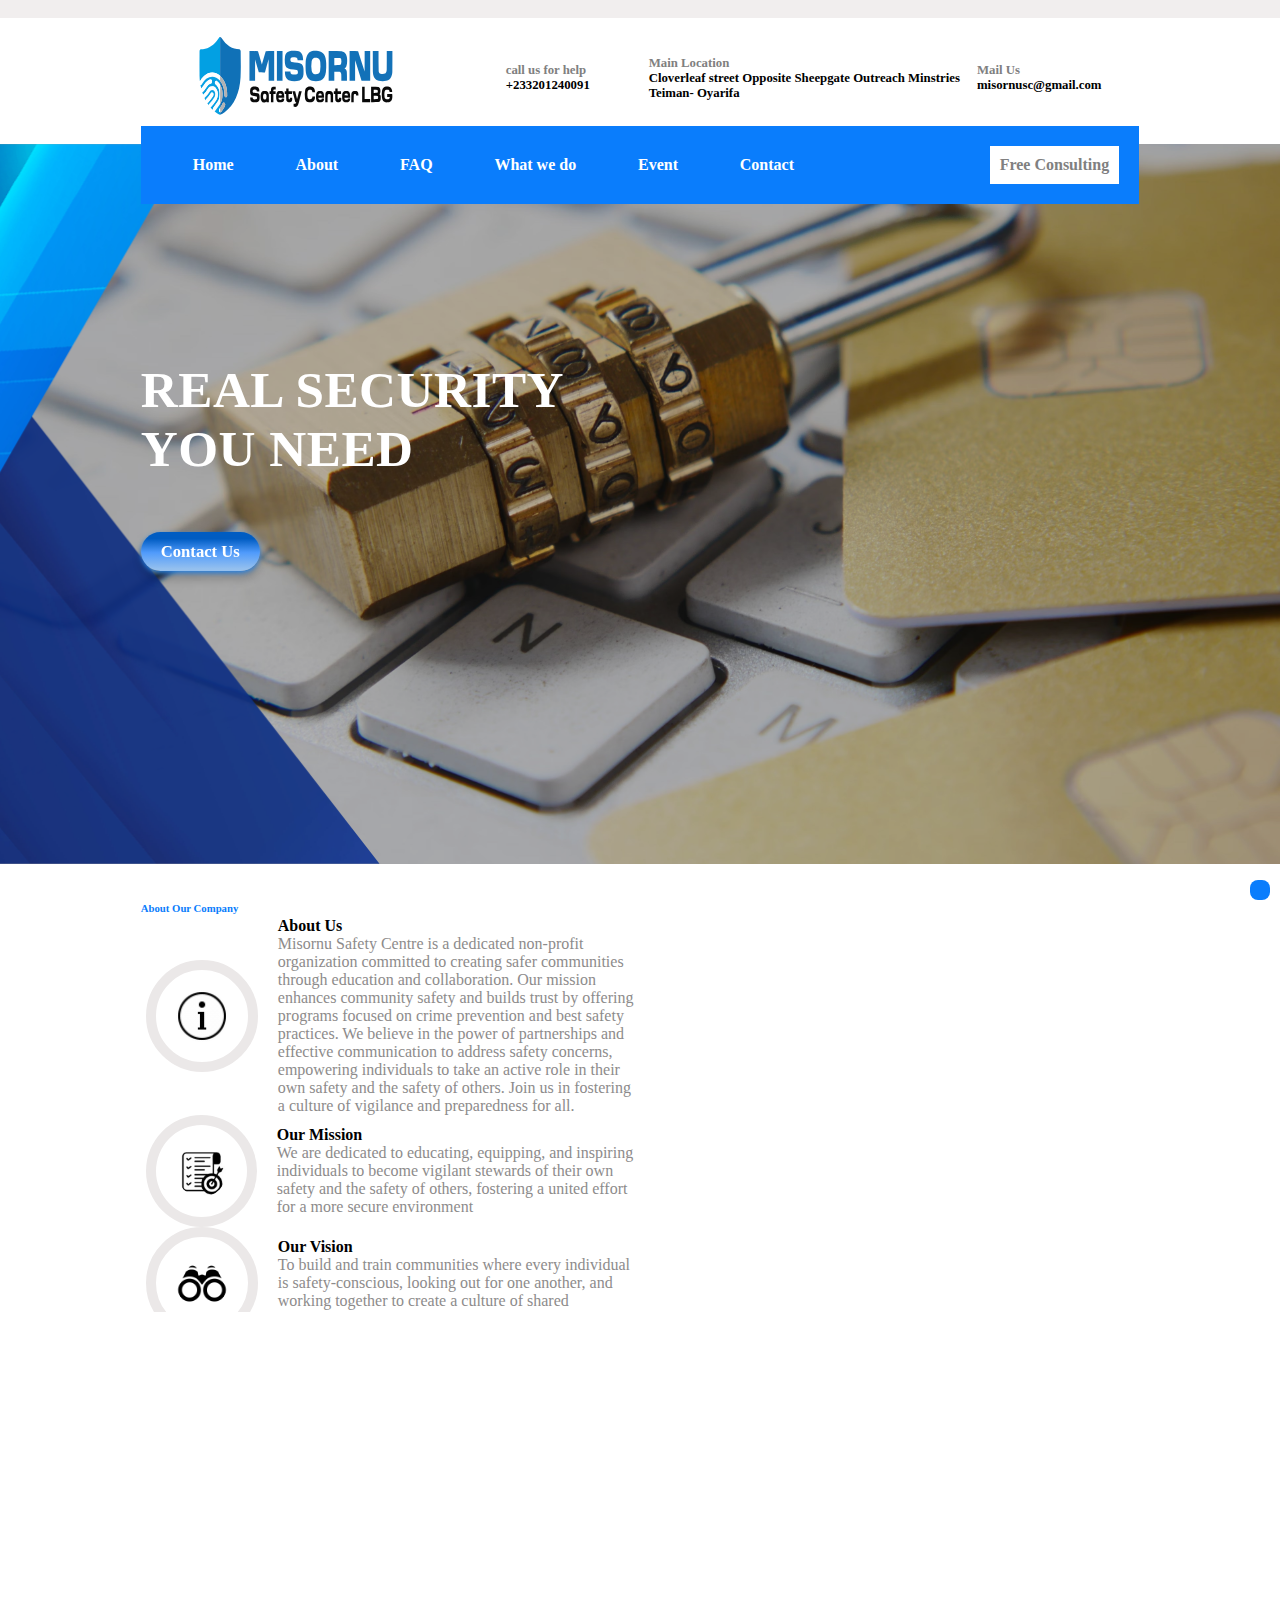
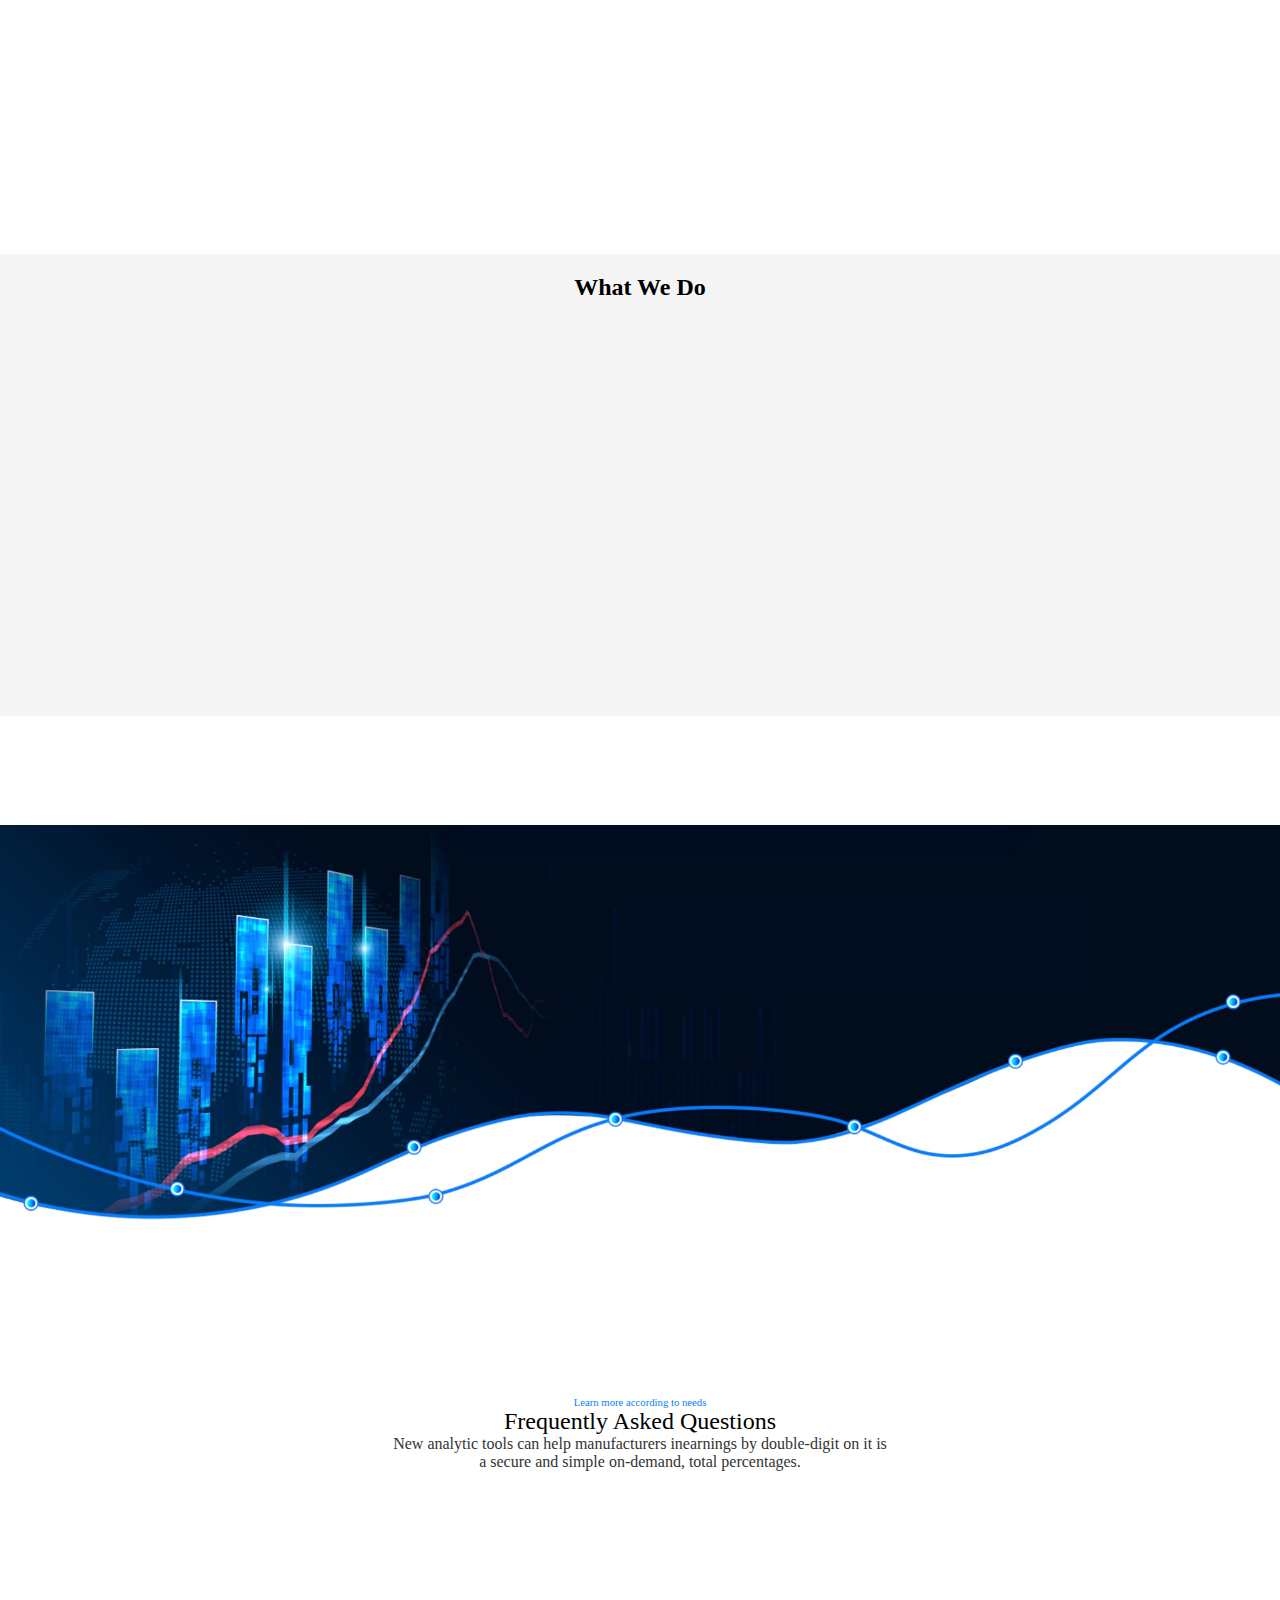
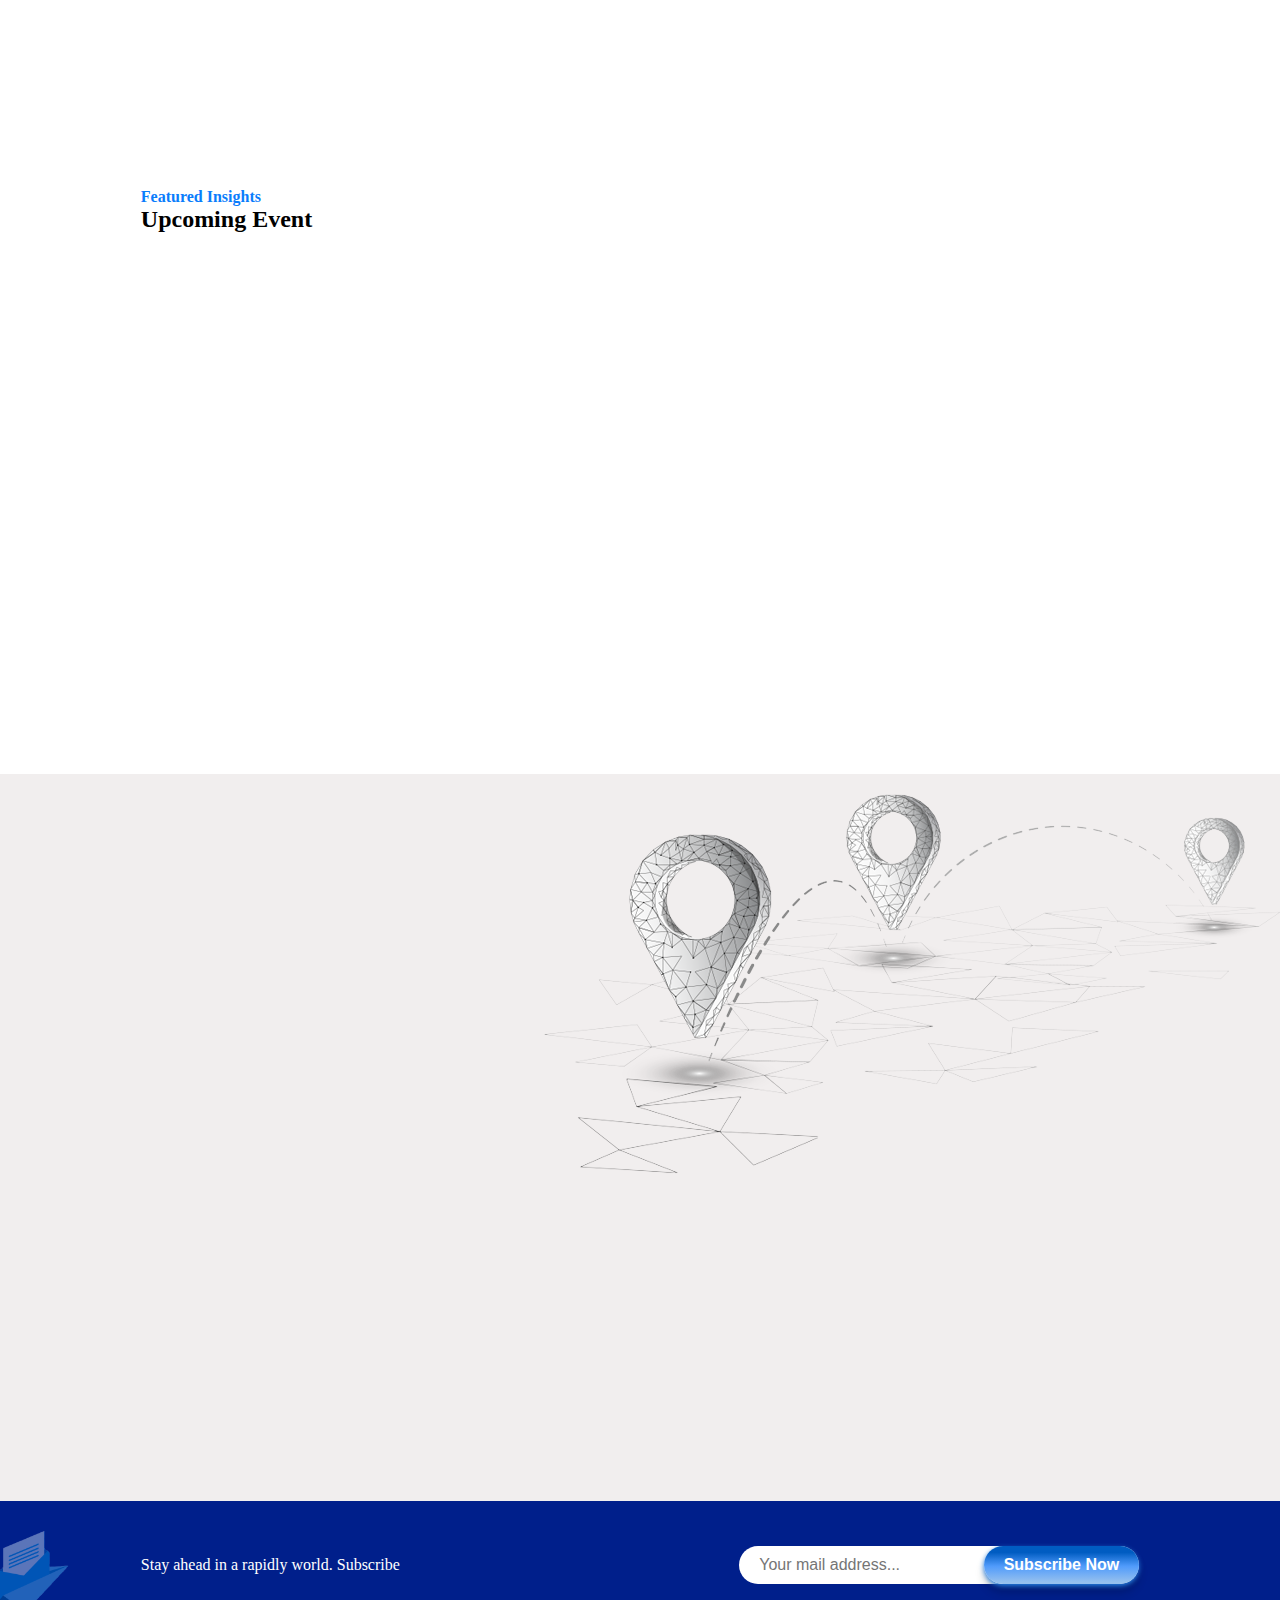
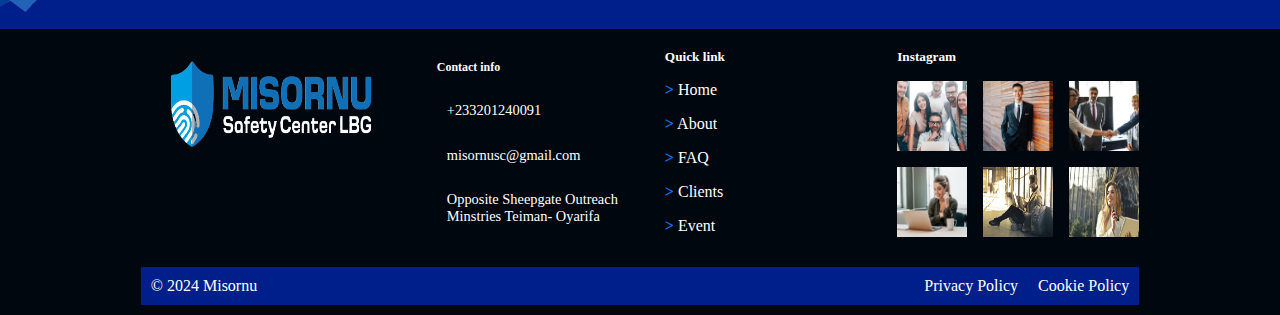
==== commit 09dd22ad: "Add files via upload" ====
--- a/index.html
+++ b/index.html
@@ -15,10 +15,15 @@
  <link rel="stylesheet" href="styles.css">
 </head>
     <section class="socials">
-      <i class="top fa-brands fa-facebook-f"></i>
-      <i class="top fa-brands fa-twitter"></i>
-      <i class="top fa-solid fa-basketball"></i>
-      <i class="top fa-brands fa-behance"></i>
+      <a href="https://www.facebook.com/profile.php?id=61566833775474&mibextid=ZbWKwL"><i class="top fa-brands fa-facebook-f"></i></a>
+      <a href="www.twitter.com"> 
+       <i class="top fa-brands fa-twitter"></i></a>
+      <a href="https://www.instagram.com/_misornu?igsh=MXhuZnltcmg1bjV2YQ==">
+        <i class="fab fa-instagram"></i>
+      </a>
+        <a href="www.behance.com">
+           <i class="top fa-brands fa-behance"></i>
+          </a>
     </section>
     <!-- header -->
      <header class="container-fluid">
@@ -33,20 +38,22 @@
               <div id="header-contact">
                 <i class="fas fas-i fa-thin fa-phone-volume fa-2x"></i>
                 <div id="cont">call us for help 
-                  <span> +233(0)244570546 </span>
+                  <a href="tel:+233201240091"> +233201240091 </a>
                 </div>
                 <div class="vertical-line"></div>
               </div>
               <div id="header-location">
                 <i class="fas fas-i fa-map-marker-alt fa-2x"></i>
                 <div id="loc">Main Location 
-                  <span> Block5, Rangoon Lane near Police Barracks La Dade-kotopon, Greater Accra</span>
+                  <a href=""><span> Cloverleaf street Opposite Sheepgate Outreach Minstries 
+                    Teiman- Oyarifa
+                  </span></a>
                 </div>
               </div>
               <div id="header-mail">
                 <i class="fas fas-i fa-envelope fa-2x"></i>
                 <div id="mail">Mail Us
-                   <span> david.senanueklu@misornu.com</span>
+                  <a href="mailto:misornusc@gmail.com"> misornusc@gmail.com</a>
                   </div>
                   <div class="vertical-line"></div>
               </div>
@@ -56,33 +63,33 @@
 
      <!-- navbar -->
         <nav class=" navbar-link" id="navbarNav" >
-          <ul class="     ">
-              <a href="#home" class="navbar-link">Home</a>
-              <a href="#about " class="navbar-link">About</a>
-              <a href="#faq" class="navbar-link">FAQ</a>
-              <a href="#clients" class="navbar-link">Clients</a>
-              <a href="#event"class="navbar-link">Event</a>
-              <a href="#footer" >Contact</a>
+          <ul class="">
+              <a href="#hero"class="nav-links">Home</a>
+              <a href="#about"class= "nav-links">About</a>
+              <a href="#faq"class= "nav-links">FAQ</a>
+              <a href="#what-we-do"class="nav-links">What we do</a>
+              <a href="#event"class= "nav-links">Event</a>
+              <a href="#footer"class="nav-links">Contact</a>
               <div class="search-container">
                 <input type="text" class="search-input" placeholder="Search...">
                 <button class="search-icon">
                     <i class="fas fa-search "></i>
                 </button>
               </div>
-              <a href="#contact" class="consult"> Free Consulting <i class="fa-solid fa-arrow-right "></i></a>
+              <a href="#contact" class="consult black"> Free Consulting <i class="fa-solid fa-arrow-right "></i></a>
           </ul>
         </nav>
         
 
       <!-- hero section -->
-       <section class="hero" id="home">
+       <section class="hero" id="hero">
         <img class="hero-logo" src="assets/images/shape-02-1.png" alt="shape">
         <div class="hero-text hidden">
           <h1>
             <span>REAL SECURITY </span>
             <span>YOU NEED</span>
           </h1>
-          <a class="hero-btn" href="#">Contact Us  <i class="fa-solid fa-arrow-right "></i> </a>
+          <a class="hero-btn" href="#footer">Contact Us  <i class="fa-solid fa-arrow-right "></i> </a>
         </div>
        </section>
        
@@ -90,19 +97,21 @@
          <section class="about-us  align-items-center" id="about">
           <h6>About Our Company</h6>
           <div class="about-us-text ">
+
             <div>
-                <img src="assets/images/gem.png"  alt="">
-                <span>
-                <h4>Company Values</h4>
-                <p>We help organizations accross private, public, and social sectors create on the Change that matters most to them.</p>
-              </span>
-            </div>
-
+              <img src="assets/images/about us.png"  alt="">
+              <span>
+              <h4>About Us</h4>
+              <p>
+                Misornu Safety Centre is a dedicated non-profit organization committed to creating safer communities through education and collaboration. Our mission enhances community safety and builds trust by offering programs focused on crime prevention and best safety practices. We believe in the power of partnerships and effective communication to address safety concerns, empowering individuals to take an active role in their own safety and the safety of others. Join us in fostering a culture of vigilance and preparedness for all.
+                </p>
+            </span>
+          </div>
             <div>
               <img src="assets/images/vision.png"  alt="">
               <span>
                 <h4>Our Mission</h4>
-                <p>We help organizations accross private, public, and social sectors create on the Change that matters most to them.</p>
+                <p>We are dedicated to educating, equipping, and inspiring individuals to become vigilant stewards of their own safety and the safety of others, fostering a united effort for a more secure environment</p>
               </span>
             </div>
 
@@ -110,20 +119,77 @@
               <img src="assets/images/binocular.png"  alt="">
               <span>
                 <h4>Our Vision</h4>
-                <p>We envision organizations driving positive change and lasting impact across all sectors and the communities they serve.</p>
+                <p>To build and train communities where every individual is safety-conscious, looking out for one another, and working together to create a culture of shared responsibility and mutual care for a safer society. </p>
                                                               
             </span>
           </div>
         </div>
         <div class="about-us-img hidden">
-         <img src="assets/images/arrogant-afro-american-young-hipster-wearing-glasses-black-frame-checkered-shirt-looking-with-indifferent-stony-facial-expression-keeping-his-ar.jpg" alt="">
+         <img src="assets/images/DAVID EKLU PC.jpg" alt="about us photo">
         </div>
         </section>
 
+           <!-- what we do section     -->
+         <div class="what-we-do-section" id="what-we-do">
+          <h2>What We Do</h2>
+          <div class="activities">
+              <!-- Activity 1 -->
+              <div class="activity hidden">
+                  <img src="assets/images/training.jpg" alt="Education & Training" class="icon">
+                  <h4>Education & Training</h4>
+                  <p>Equipping communities with safety tools.</p>
+                  <button class="hero-btn" onclick="openPopover('popover-1')">Know More</button>
+              </div>
+      
+              <!-- Activity 2 -->
+              <div class="activity hidden ">
+                  <img src="assets/images/collaboration.jpg" alt="Collaboration & Partnerships" class="icon">
+                  <h4>Collaboration & Partnerships</h4>
+                  <p>Building strong safety partnerships.</p>
+                  <button class="hero-btn" onclick="openPopover('popover-2')">Know More</button>
+              </div>
+      
+              <!-- Activity 3 -->
+              <div class="activity hidden">
+                  <img src="assets/images/proactive.jpg" alt="Proactive Engagement" class="icon">
+                  <h4>Proactive Engagement</h4>
+                  <p>Promoting proactive community safety.</p>
+                  <button class="hero-btn" onclick="openPopover('popover-3')">Know More</button>
+              </div>
+          </div>
+      </div>
+      
+      <!-- Popover for Education & Training -->
+      <div class="popover-container" id="popover-1">
+          <div class="popover-content">
+              <span class="close-btn" onclick="closePopover('popover-1')">×</span>
+              <h2>Education & Training</h2>
+              <p>We provide comprehensive programs and training focused on crime prevention, safety best practices, and community mediation. By equipping individuals and organizations with the necessary tools, we promote a "Safety First" mindset at every level.</p>
+          </div>
+      </div>
+      
+      <!-- Popover for Collaboration & Partnerships -->
+      <div class="popover-container" id="popover-2">
+          <div class="popover-content">
+              <span class="close-btn" onclick="closePopover('popover-2')">×</span>
+              <h2>Collaboration & Partnerships</h2>
+              <p>Our approach emphasizes collaboration with key stakeholders to foster strong partnerships. We believe that safety is a shared responsibility, and by encouraging open communication, we ensure a united front in addressing local and regional safety issues.</p>
+          </div>
+      </div>
+      
+      <!-- Popover for Proactive Engagement -->
+      <div class="popover-container" id="popover-3">
+          <div class="popover-content">
+              <span class="close-btn" onclick="closePopover('popover-3')">×</span>
+              <h2>Proactive Engagement</h2>
+              <p>We are dedicated to building safer communities by actively engaging with individuals and organizations. Through hands-on initiatives and tailored interventions, we work to create environments where safety is prioritized, and communities can thrive without fear.</p>
+          </div>
+      </div> 
+        <!-- champiopn section  -->
         <section class="champion-section">
           <div class="champion-container hidden">
             <h2>We champion the safety <span>needs for everyone</span></h2>   
-            <a class="hero-btn champion-btn" href="#">Let's get to work <i class="fa-solid fa-arrow-right "></i></a>
+            <a class="hero-btn champion-btn" href="#contact">Let's get to work <i class="fa-solid fa-arrow-right "></i></a>
           </div>
         </section>
 
@@ -197,50 +263,7 @@
             <!-- faq tabs -->
          </section>
 
-         <!-- client section     -->
-          <section class="client" id="clients">
-            <h6 class="">Client's feedback is our  achievement</h6>
-            <h2>Client satisfaction is our goal!</h2>
-            <p>It is a long established fact that a reader will be distracted by the readable <span>content of a page when looking at its layout. </span></p>
-
-            <img class="client-logo" src="assets/images/Client background image-bg.png" alt="">
-
-            <div class="card-holder "> 
-              <div class="card hidden">
-                <img src="assets/images/client-1.jpg" alt="">
-                <p>Lorem ipsum dolor sit amet, consectetur adipisicing elit. Nesciunt distinctio fugiat excepturi adipisci voluptatem deserunt nisi totam ea exercitationem aut recusandae accusantium.</p>
-                <div class="client-tab">
-                  <div> <h6>Tom Jhon</h6> <span>Customer Manager</span></div> 
-                  <div class="stars">
-                    <i class="fas fa-star fa-1x"></i><i class="fas fa-star"></i><i class="fas fa-star"></i><i class="fas fa-star"></i><i class="fas fa-star"></i>
-                  </div>
-                  
-                </div>
-            </div>
-                <div class="card hidden">
-                  <img src="assets/images/client-2.jpg" alt="">
-                  <p>Lorem ipsum dolor sit amet, consectetur adipisicing elit. Nesciunt distinctio fugiat excepturi adipisci voluptatem deserunt nisi totam ea exercitationem aut recusandae accusantium.</p>
-                  <div class="client-tab">
-                   <div> <h6>Onni Jhon</h6> <span>Customer Manager</span></div> 
-                    <div class="stars">
-                      <i class="fas fa-star fa-1x"></i><i class="fas fa-star"></i><i class="fas fa-star"></i><i class="fas fa-star"></i><i class="fas fa-star"></i>
-                    </div>
-                  </div>
-              </div>
-
-              <div class="card hidden">
-                <img src="assets/images/client-3.jpg" alt="">
-                <p>Lorem ipsum dolor sit amet, consectetur adipisicing elit. Nesciunt distinctio fugiat excepturi adipisci voluptatem deserunt nisi totam ea exercitationem aut recusandae accusantium.</p>
-                <div class="client-tab">
-                  <div> <h6>Fira Roger</h6> <span>Customer Manager</span></div> 
-                  <div class="stars">
-                    <i class="fas fa-star fa-1x"></i><i class="fas fa-star"></i><i class="fas fa-star"></i><i class="fas fa-star"></i><i class="fas fa-star"></i>
-                  </div>
-                  
-                </div>
-            </div>
-            </div>
-          </section>
+        
 
           <!-- event section  -->
            <section class="event" id="event">
@@ -254,7 +277,7 @@
               <div class="card-body ">
                 <h3 class="event-card-title">Safety Needs for Ghana, <span>West Africa and Africa</span></h3>
                 <p class="card-text">It is a long established fact that a reader will be distracted by the readable content of a page when looking at its layout</p>
-                <a href="#" class="btn ">More details  <i class="fa-solid fas-i fa-arrow-right "></i></a>
+                <a href="#what-we-do" class="btn ">More details  <i class="fa-solid fas-i fa-arrow-right "></i></a>
               </div>
             </div>
 
@@ -263,7 +286,7 @@
               <div class="card-body">
                 <h3 class="event-card-title">Important insight about your security</h3>
                 <p class="event-card-text">It is a long established fact that a reader will be distracted by the readable content of a page when looking at its layout</p>
-                <a href="#" class="btn ">More details  <i class="fa-solid fas-i fa-arrow-right "></i></a>
+                <a href="#what-we-do" class="btn ">More details  <i class="fa-solid fas-i fa-arrow-right "></i></a>
               </div>
             </div>
 
@@ -272,7 +295,7 @@
               <div class="card-body">
                 <h3 class="event-card-title">Four CEOs talk on world safety and security</h3>
                 <p class="event-card-text">It is a long established fact that a reader will be distracted by the readable content of a page when looking at its layout</p>
-                <a href="#" class="btn ">More Details <i class="fa-solid fas-i fa-arrow-right "></i></a>
+                <a href="#what-we-do" class="btn ">More Details <i class="fa-solid fas-i fa-arrow-right "></i></a>
               </div>
             </div>
             </div>
@@ -321,7 +344,9 @@
                 <i class="fas fa-envelope icon"></i>
               </div>
               
-              <button class="hero-btn" type="submit">Let's Get to Work <i class="fa-solid fa-arrow-right "></i></button>
+              <button class="hero-btn contact-btn" type="submit"> 
+                 <a href="mailto:misornusc@gmail.com">Let's Get to Work</a>
+                 <i class="fa-solid fa-arrow-right "></i></button>
               
               <div class="checkbox-group">
                 <input type="checkbox" id="terms" required>
@@ -329,45 +354,49 @@
                 </label>
               </div>
             </form>
-          </section>               
+          </section>       
+          <!-- email footer section  -->
                 <section class="email-footer">
                   <img src="assets/images/footer.png" alt="">
                   <div>
                     <p>Stay ahead in a rapidly world. Subscribe</p>       
                       <div class="input-container">
                         <input type="text" placeholder="Your mail address...">
-                        <button class="hero-btn" type="submit">Subscribe Now</button>
+                        <button class="hero-btn" type="submit">  <a href="mailto:misornusc@gmail.com">Subscribe Now</button></a>
                       </div>
                   </div>
                 </section>
 
                 <!-- footer section  -->
-                <footer>
+                <footer id="footer">
                  <div>
-                    <div class="footer-logo" id="footer">
+                    <div class="footer-logo">
+                      <a href="#">
                         <img src="assets/images/The company logo - Misornu LOGO MAIN_Logo with White text.png" alt="" height="110" width="260">
+                      </a>
                         <span>
-                        <a href=""><i class="fa-brands fa-facebook fa-2x"></i></a>
-                        <a href="" ><i class="fa-brands fa-twitter fa-2x"></i></a>
-                        <a href=""><i class="fa-solid fa-basketball fa-2x"></i> </a>
-                        <a href=""> <i class="fa-brands fa-behance fa-2x  "></i></a>
+                        <a href="https://www.facebook.com/profile.php?id=61566833775474&mibextid=ZbWKwL"><i class="fa-brands fa-facebook fa-2x footer-icon"></i></a>
+                        <a href="" ><i class="fa-brands fa-twitter fa-2x footer-icon"></i></a>
+                        <a href="https://www.instagram.com/_misornu?igsh=MXhuZnltcmg1bjV2YQ=="><i class="fab fa-instagram fa-2x footer-icon"></i> </a>
+                        <a href=""> <i class="fa-brands fa-behance fa-2x  footer-icon "></i></a>
                       </span>
                     </div>
                     <div class="footer-contact">
                         <h5>Contact info</h5>
-                        <p><i class="fas fas-i fa-thin fa-phone-volume "></i>+233 (0)244570546</p>
-                        <p><i class="fas fas-i fa-envelope "></i>david.senanueklu@misornu.com</p>
-                        <p><i class="fas fas-i fa-map-marker-alt"></i>Block5, Rangoon Lane near Police Barracks La Dade-kotopon, Greater Accra</p>
+                        <p><i class="fas fas-i fa-thin fa-phone-volume "></i> +233201240091 </a></p>
+                        <p><i class="fas fas-i fa-envelope "></i>misornusc@gmail.com</p>
+                        <p><i class="fas fas-i fa-map-marker-alt"></i>Opposite Sheepgate Outreach Minstries 
+                          Teiman- Oyarifa
+                          </p>
                     </div>
 
                     <div class="footer-links">
                         <h5>Quick link</h5>
-                       <a href="#home"><span>></span> Home</a>
+                       <a href="#hero"><span>></span> Home</a>
                        <a href="#about"> <span>></span> About</a>
-                       <a href="#faq"><span>></span>FAQ </a>
-                       <a href="#clients"><span>></span> Clients</a>
+                       <a href="#faq"><span>></span> FAQ</a>
+                       <a href="#client"><span>></span> Clients</a>
                        <a href="#event"> <span>></span> Event</a>
-                       <a href="#footer"> <span>></span> Contact</a>
                     </div>
 
                     <div class="IG">
--- a/styles.css
+++ b/styles.css
@@ -5,15 +5,17 @@
     text-decoration: none;
     box-sizing: border-box;
 }
-
 :root{
-    --main-text: #111;
+    --main-text: #000;
     --background:#ffffff;
     --main-color: #0a7dfc;
     --second-text:#f1eeee;
     --white-text:#fff;
     --margin:11%;
-
+}
+a{
+  text-decoration: none;
+  color: var(--main-text);
 }
 .socials{
   display: flex;
@@ -81,7 +83,6 @@
 #header-contact span, #header-location span, #header-mail span, .logo span {
   display: block; 
   color: var(--main-text);
-  font-weight: 700;
   font-size: 1vw;
 }  
 .fas-i{
@@ -122,16 +123,11 @@
   nav a:nth-child(1){
     margin-left:2rem;
   }
- .consult{
+  nav a:nth-child(8){
     background-color: var(--background);
     padding: 10px;
     border: none;
     color: grey;
-    transition: 0.2s ease;
-  } 
-  .consult:hover{
-    color: var(--main-text);
-    scale: 0.92;
   }
 
   /* search  */
@@ -171,8 +167,6 @@
   color: var(--main-color);
   font-size: 20px;
 }
-
-
 /* hero section  */
 .hero{
   background:url(assets/images/hero.jpg);
@@ -236,12 +230,11 @@
 .hero-btn:hover{
   box-shadow: 0 0 0 #2681e2, 0 8px 10px rgba(0, 0, 0, 0.2);
   color: var(--background);
-  transform: scale(0.9);
+  scale:0.9;
 }
 
 /* about us  */
 .about-us{
-  height:fit-content;
   width: 100%;
   display: flex;
   justify-content: space-between;
@@ -256,11 +249,9 @@
   top:40px;
   color: var(--main-color);
   font-weight: 700;
- 
-
 }
 .about-us-text{
-  height: 250px;
+  max-height: 400px;
   overflow-y: scroll;
   width: 30vw;
   padding-left: 20px;
@@ -305,16 +296,117 @@
 }
 .about-us-img{
   width: 50%;
-  height: 100%;
+  height:100vh;
+
 }
 .about-us-img img{
  width: 100%;
  height: 100%;
- object-fit: cover;   
+ object-fit:contain;   
+ scale: 0.8;
  transform: rotateY(3.142rad);
  object-position: center;
-}
-
+ transition: 0.5s ease;
+}
+.about-us-img img:hover{
+  scale: 0.9;
+}
+
+
+/* What we do  */
+.what-we-do-section {
+  text-align: center;
+  padding:20px var(--margin) ;
+  background-color: #f5f5f5;
+}
+
+.activities {
+  display: flex;
+  flex-wrap: wrap;
+  justify-content: center;
+  margin-top: 30px;
+  gap: 20px; /* Space between cards */
+}
+
+.activity {
+  flex: 1 1 300px; /* Makes each card responsive */
+  max-width: 400px;
+  text-align: center;
+  padding: 10px;
+  border: 1px solid #ddd;
+  border-radius: 10px;
+  box-shadow: 0 2px 8px rgba(0, 0, 0, 0.1);
+  background-color: #fff;
+}
+
+.activity .icon {
+  width: 100%;
+  height: 250px;
+}
+.activity h4{
+font-size: large;
+font-weight: 500;
+}
+
+button {
+  margin-top: 10px;
+  padding: 10px 20px;
+  background-color: #007bff;
+  color: white;
+  border: none;
+  border-radius: 5px;
+  cursor: pointer;
+  transition: background-color 0.3s ease;
+}
+
+button:hover {
+  background-color: #0056b3;
+}
+
+/* Popover styling */
+.popover-container {
+  display: none;
+  position: fixed;
+  top: 0;
+  left: 0;
+  width: 100%;
+  height: 100%;
+  background: rgba(0, 0, 0, 0.9);
+  justify-content: center;
+  align-items: center;
+  z-index: 1000;
+}
+
+.popover-content {
+color: var(--main-text);
+ background-color:var(--background);
+  padding: 20px;
+  border-radius: 10px;
+  max-width: 500px;
+  width: 90%; /* Responsive width */
+  text-align: left;
+  position: relative;
+  box-shadow: 0 4px 10px rgba(0, 0, 0, 0.1);
+}
+
+.popover-content h2 {
+  margin-top: 0;
+  font-weight: 700;
+}
+.popover-content p{
+/* font-weight: 400; */
+font-style: oblique;
+font-size: large;
+}
+.close-btn {
+  position: absolute;
+  top: 7px;
+  right: 12px;
+  font-size: 3vw;
+  cursor: pointer;
+  color: red;
+ 
+}
 
 /* champion section  */
 .champion-section{
@@ -408,7 +500,7 @@
 }
 
 .plus-icon {
-  color: var(--main-text); /* Default color for the plus sign */
+  color: black; /* Default color for the plus sign */
   font-weight: 700;
   font-size: 1.5rem;
 }
@@ -425,109 +517,7 @@
   border-top: 2px solid var(--second-text);
 }
 
-/* client section  */
-
-.client{
-  padding:150px var(--margin);
-  text-align:center ;
-  position: relative;
-  top: -150px;
-  background-color: var(--second-text);
-  height: max-content;
-  overflow:hidden;
-}
-.client h6{
-  color: var(--main-color);
-}
-.client h2{
-  font-weight: 700;
-}
-.client p{
-  font-weight: 400;
-  color: #777;
-}
-.client p span{
-  text-align: center;
-  display: block;
-}
-
-.client-logo{
-  position: absolute;
-  right: -100px;
-  top: 50px;
-  height: 100%;
-  opacity: 30%;
-}
-.card-holder{
-  padding-top: 50px;
-  display: flex;
-  gap: 1rem;
-  flex-wrap: wrap;
-  width: 100%;
-}
-
-.card {
-  display: flex;
-  flex-direction: column;
-  justify-content: space-between;
-  flex: 1;
-  /* width: 300px; */
-  padding: 20px;
-  border: 1px solid #ccc;
-  border-radius: 10px;
-  box-shadow: 5px 4px 8px rgba(0, 0, 0, 0.3);
-  position: relative;
-  transition: transform 0.3s ease; 
-}
-.card:hover {
-  transform: scale(1.05); 
-}
-
-.card img {
-  position: absolute;
-  top: -50px;
-  left: 40px;
-  width: 100px;
-  height: 100px;
-  border-radius: 50%;
-  object-fit: cover;
-}
-
-.card p {
-  margin-top: 60px;
-  margin-bottom: 20px;
-  text-align: justify;
-}
-
-.client-tab {
-  display: flex;
-  justify-content: space-between;
-  border-top: 1px solid #ccc;
-  padding-top: 10px;
-}
-
-.client-info {
-  display: flex;
-  flex-direction: column;
-  margin-right: 20px;
-}
-
-.client-info span {
-  font-size: 14px;
-  color: #666;
-  text-align: left;
-}
-
-.stars {
-  display: flex;
-  align-items: center;
-}
-
-.stars i {
-  color: gold;
-  margin-left: 5px;
-  font-size:x-small;
-}
+
 /* event section  */
 .event{
   padding:0 var(--margin);
@@ -639,7 +629,9 @@
   margin-bottom: 30px;
   color: #666;
 }
-
+.contact-btn a{
+  color: var(--background);
+}
 .form-group {
   position: relative;
   margin-bottom: 20px;
@@ -745,8 +737,11 @@
     border-radius: 50px;
     cursor: pointer;
     font-size: 16px;
-  }
-
+    margin: 0;
+  }
+.input-container button a{
+  color: var(--background);
+}
   /* footer section  */
   footer{
     padding: 20px var(--margin);
@@ -770,16 +765,20 @@
  .footer-logo span{
   display:flex ;
   justify-content: space-evenly;
-  opacity: 20%;
+ }
+ .footer-icon{
+  color: var(--main-color) ;
  }
 .footer-contact{
   display: flex;
   flex-direction: column;
   justify-content: space-evenly;
   font-size: 0.9rem;
+  padding-left:20px ;
 }
 .footer-contact p{
   display: flex;
+  padding-left: 5px;
 }
 .footer-links{
   display: flex;
@@ -856,7 +855,7 @@
     z-index: 100;
     margin: 0;
     background-color: var(--background);
-    position: fixed;
+    position: sticky;
     box-shadow: 0px 7px 8px -2px rgba(66,65,65,0.75);
     -webkit-box-shadow: 0px 7px 8px -2px rgba(66,65,65,0.75);
     -moz-box-shadow: 0px 7px 8px -2px rgba(66,65,65,0.75);
@@ -882,8 +881,12 @@
   }
 .info{
   display: none;
-
-}
+}
+.logo{
+width: 170px;
+height: 50px;
+}
+
 nav{
   margin: 0;
   padding: 0;
@@ -894,8 +897,7 @@
   -webkit-box-shadow: 0px 7px 8px -2px rgba(66,65,65,0.75);
   -moz-box-shadow: 0px 7px 8px -2px rgba(66,65,65,0.75);
 }
-nav ul {
-      height: fit-content;
+nav ul{
       margin:0 ;
       padding:0 0 30px; 
       display: flex;
@@ -904,22 +906,20 @@
       align-items: left;
       background-color: var(--background);
       z-index: 101;
-      transition:1s ease-in-out;
+      transition:0.5s ease-in-out;
       width: 100%;
-      height: auto;
+      height: 80vh;
       position: fixed;
-      top: 110px;
+      top: 70px;
       box-shadow: 0px 7px 8px -2px rgba(66,65,65,0.75);
       -webkit-box-shadow: 0px 7px 8px -2px rgba(66,65,65,0.75);
       -moz-box-shadow: 0px 7px 8px -2px rgba(66,65,65,0.75);
-
     }
   .navbar-link{
     display: none;
     transition: 1s ease;
     position: absolute;
-    top: 90px;
-  
+    top: 90px;  
   }
     nav a {
       text-decoration: none;
@@ -944,8 +944,7 @@
     }
     .navbar-link.active {
       display: block;
-      transition:1s ease-in-out;
-  }
+    }
 
   /* hero section  */
   .hero{
@@ -978,12 +977,13 @@
   display: block;
   top: 0;
   padding-bottom: 20px;
-
-}
+  height: fit-content;
+}
+
 .about-us-text{
   width: 100%;
-  margin-top: 70px;
-  
+  margin-top: 70px; 
+  height: 300px;
 }
 .about-us div{
   display: block;
@@ -996,11 +996,20 @@
 }
 .about-us-img{
   width: 100%;
+  height: fit-content;
 }
 .about-us-img img{
 width: 100%;
-object-fit: fill;
-
+object-fit:contain;
+object-position: center;
+scale: 0.8;
+height: fit-content;
+}
+.close-btn {
+  position: absolute;
+  top: 5px;
+  right: 10px;
+  font-size:xx-large;
 }
 /* champion section  */
  .champion-section{
@@ -1027,16 +1036,6 @@
   padding: 10px 10px 10px 10px;
 }
 
-/* client section  */
-.client p{
-color: var(--main-text);
-font-weight: 450;
-}
-.card-holder{
-  display: flex;
-  flex-direction: column;
-  row-gap: 4rem;
-}
   /* FAQ section  */
   .info{
     display: none;
@@ -1103,6 +1102,11 @@
 .end-footer{
   background-color: #00070f;
   padding:5px var(--margin);
+}
+
+/* for padding at te top of every section using fixed .navbar  */
+html {
+  scroll-padding-top: 90px; /* Adjust this value based on the height of your navbar */
 }
 }
 
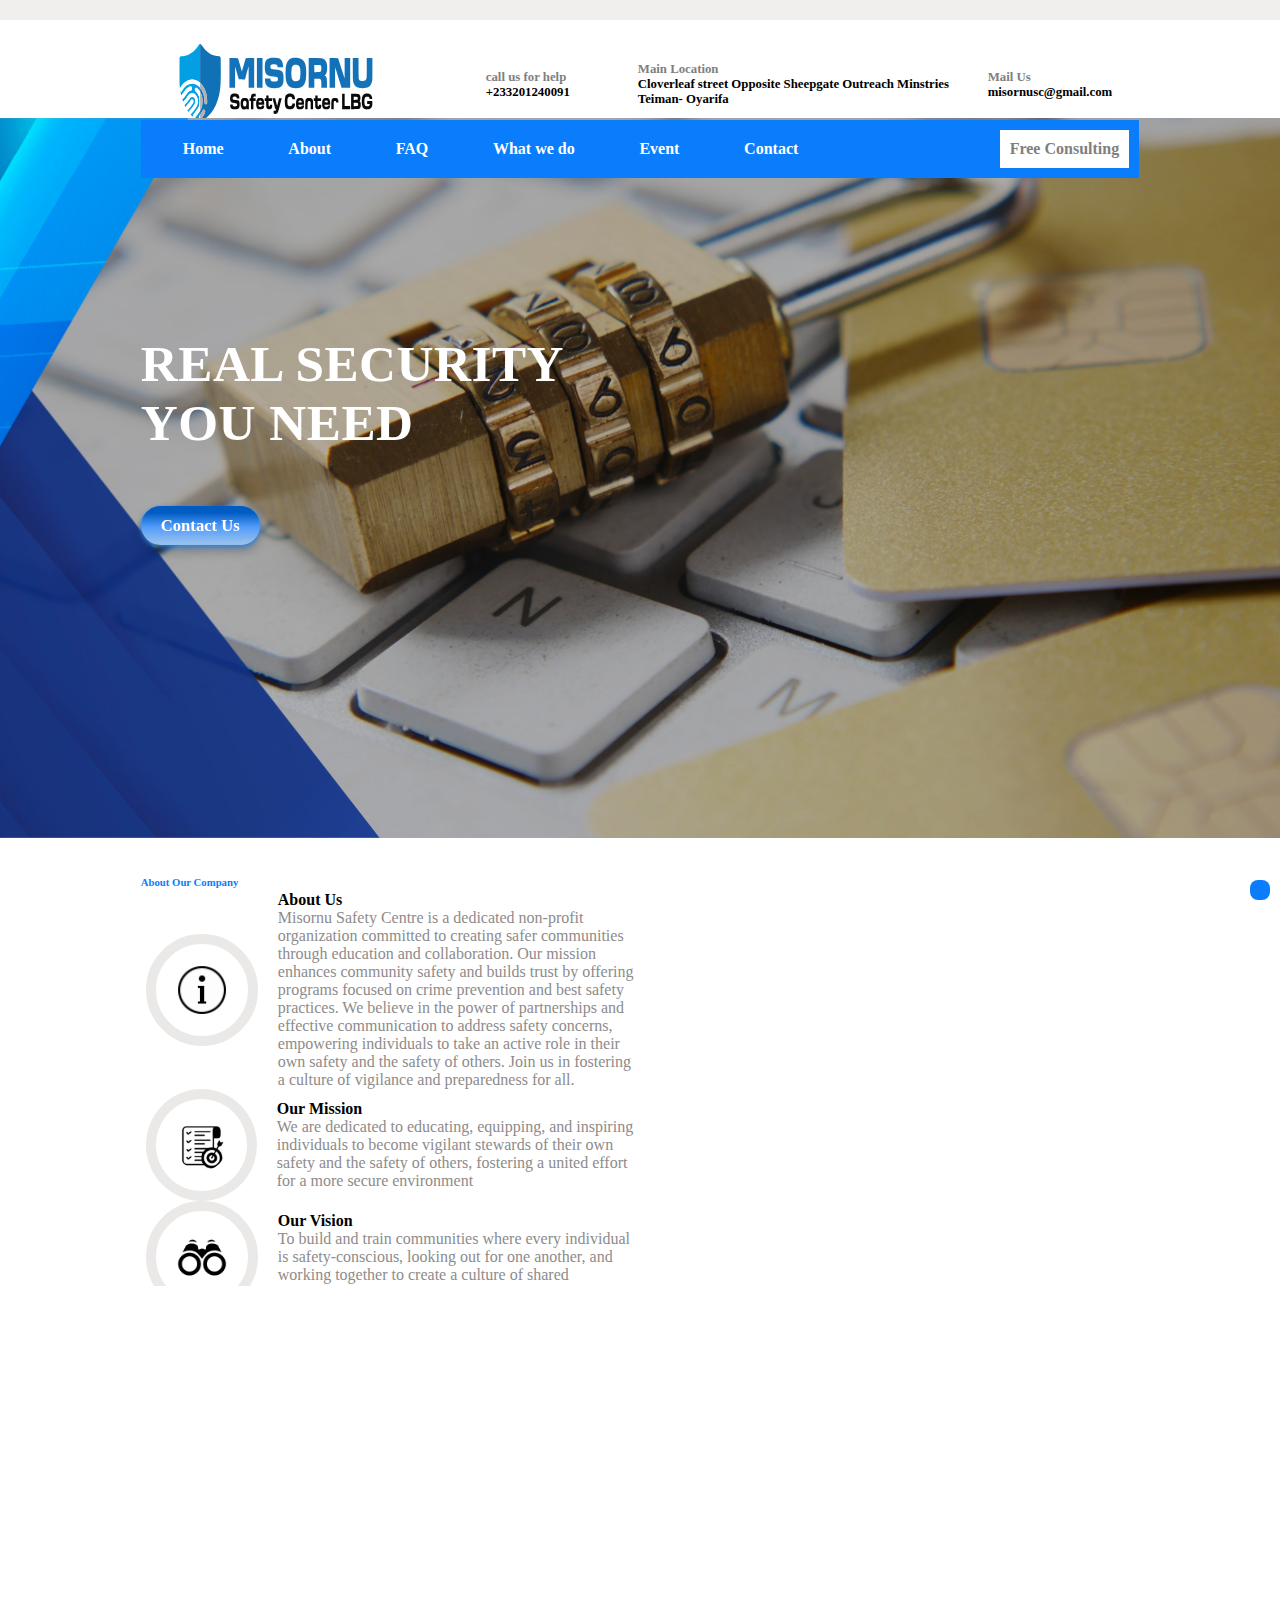
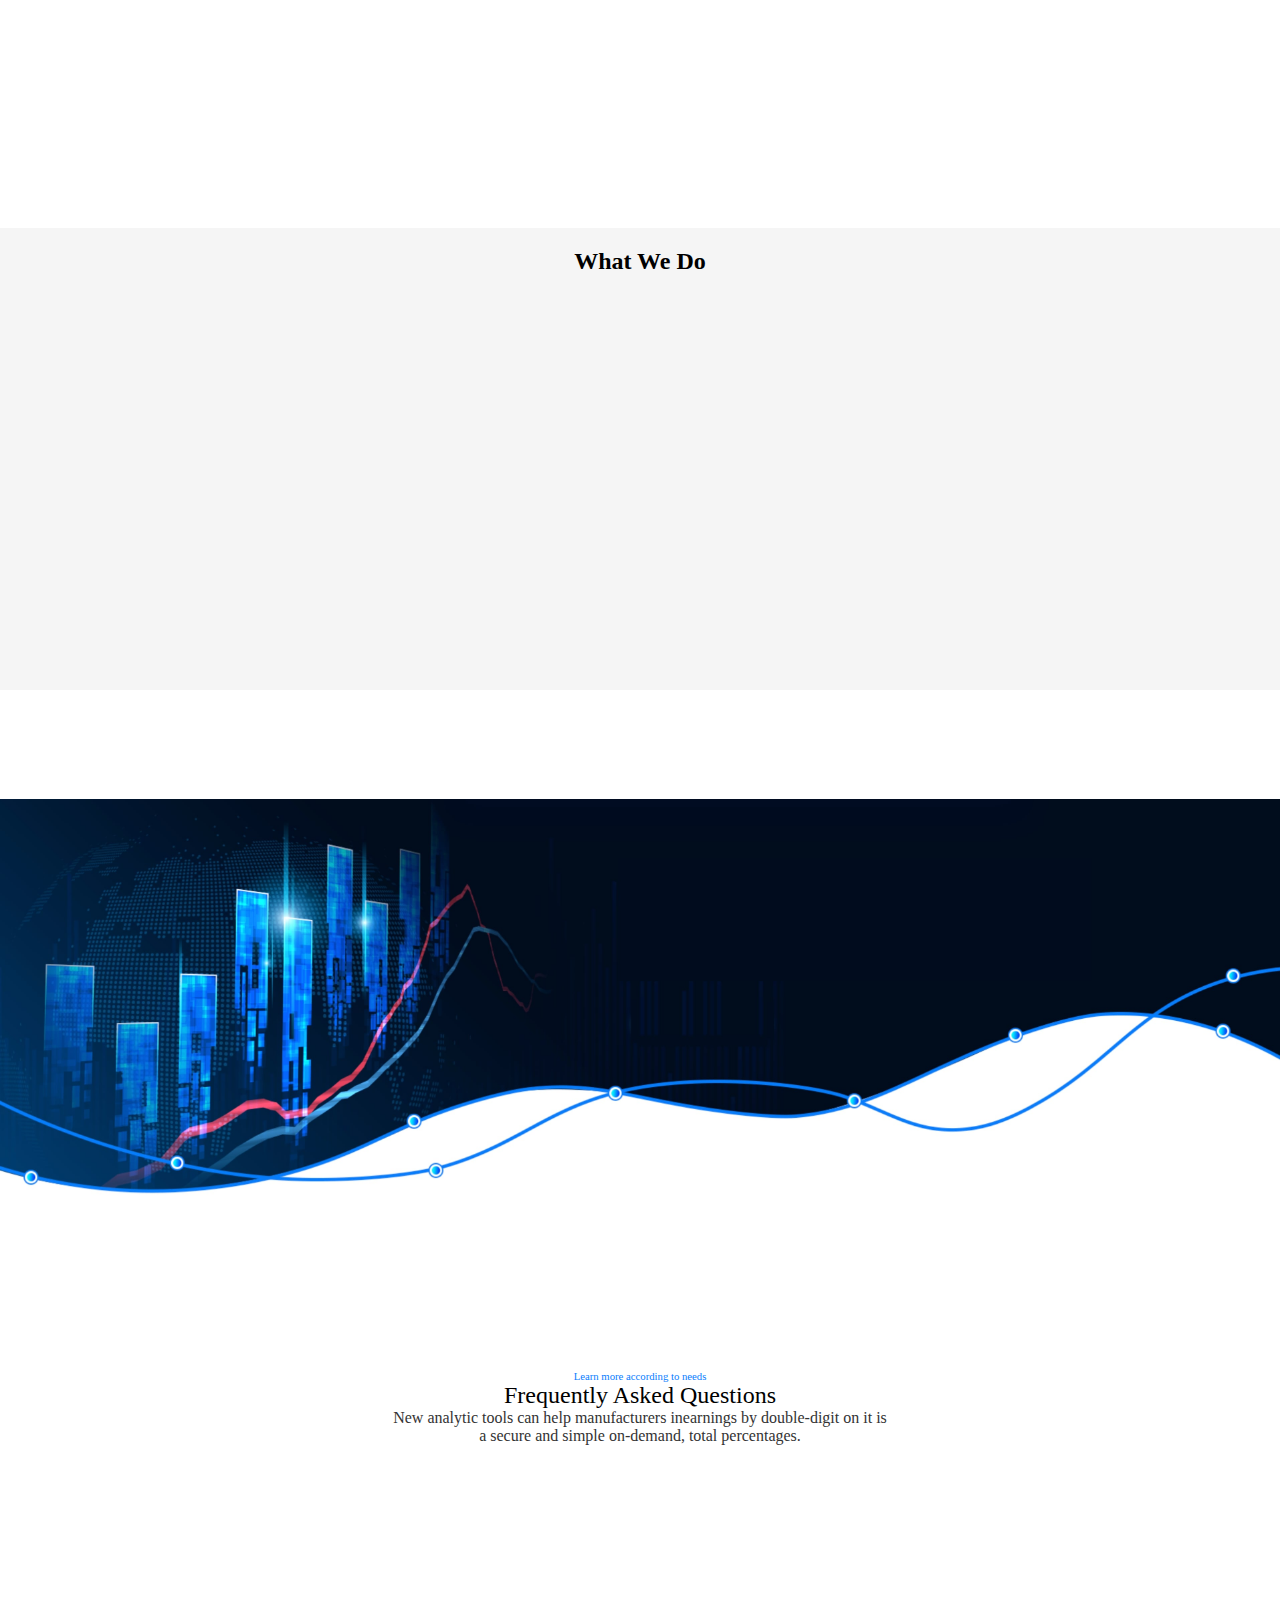
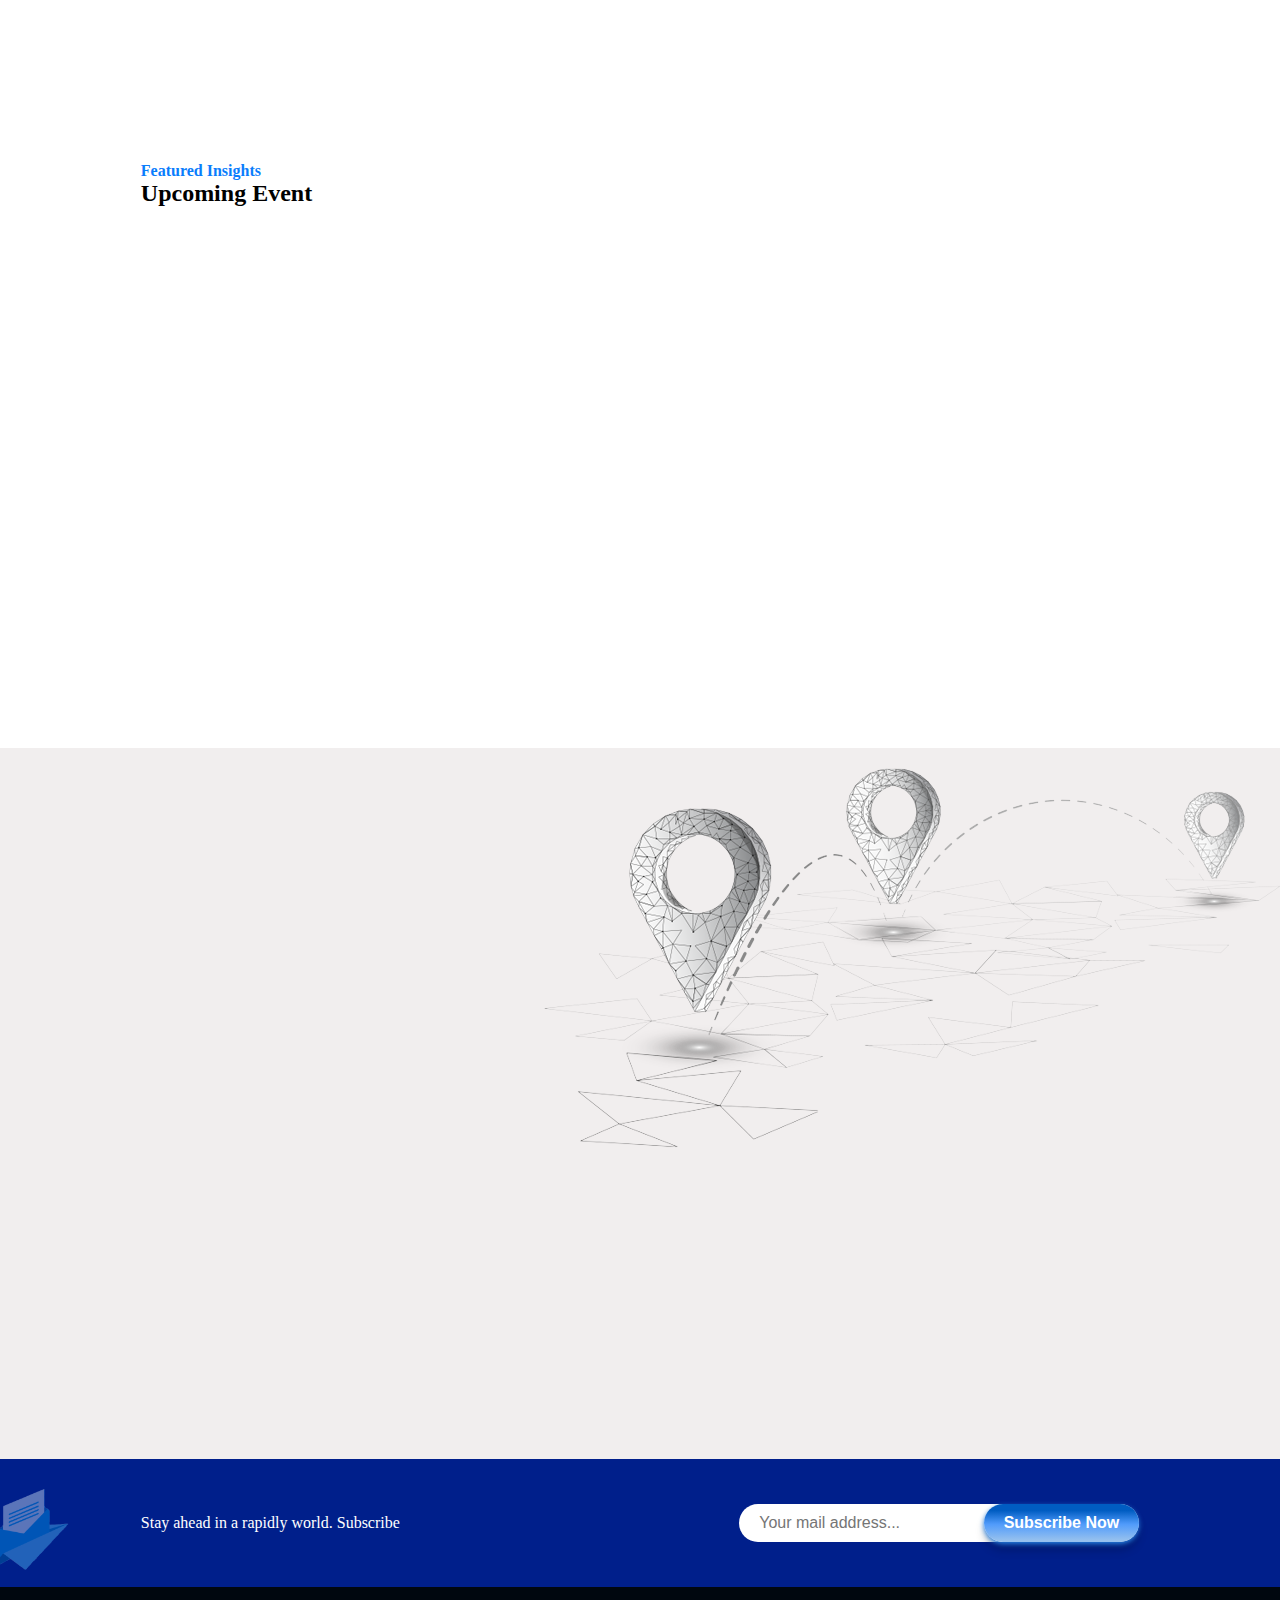
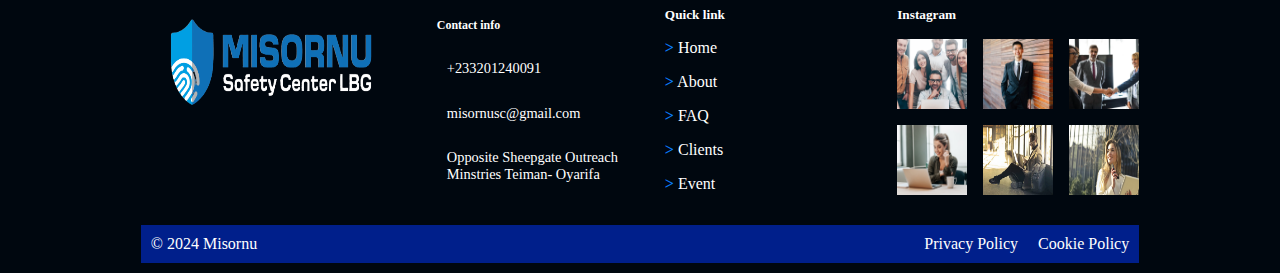
==== commit df35d341: "Add files via upload" ====
--- a/index.html
+++ b/index.html
@@ -21,8 +21,8 @@
       <a href="https://www.instagram.com/_misornu?igsh=MXhuZnltcmg1bjV2YQ==">
         <i class="fab fa-instagram"></i>
       </a>
-        <a href="www.behance.com">
-           <i class="top fa-brands fa-behance"></i>
+        <a href="http://www.youtube.com">
+           <i class="top fa-brands fa-youtube"></i>
           </a>
     </section>
     <!-- header -->
@@ -126,7 +126,27 @@
         </div>
         <div class="about-us-img hidden">
          <img src="assets/images/DAVID EKLU PC.jpg" alt="about us photo">
+         <button class="hero-btn about-btn" onclick="openPopover('popover-1')">ABOUT</button>
         </div>
+          <!-- Popover for About-->
+      <div class="popover-container" id="popover-1">
+        <div class="popover-content">
+            <span class="close-btn" onclick="closePopover('popover-1')">×</span>
+            <h2>David Senanu Eklu</h2>
+            <p class="about-us-content">
+              Deputy Commissioner of Police (Rtd) David Senanu Eklu is a seasoned law enforcement professional with extensive experience in crisis management, conflict resolution, strategic communication and public education in crime prevention/security awareness. His academic background in communication studies, peace, security and conflict studies, coupled with hands-on experience in various command positions within the Ghana Police Service from the district, divisional, regional and national levels, as well as foreign training programmes equip him with a unique perspective on promoting the culture of safety and security at the personal, community and workplace levels, among others.
+               <br>
+              Mr Eklu's expertise in crisis communication, security management and community policing makes him a valuable asset, particularly in promoting safety and security. He excels in researching crisis and security management strategies, and conflict resolution techniques, as well as capacity building in empowering individuals and communities to develop a higher sense of safety and security.
+              <br>
+              While in the Ghana Police Service, he exercised additional responsibility to coordinate the Police Volunteer Cadet programme throughout the country. This was a youth crime prevention programme introduced by the Ghana Police Service, in collaboration with the Ministry of Education in second-cycle schools. Students who voluntarily joined the program received specialized training in crime prevention, basic public order or event management, leadership skills, and more. The program was implemented in over fifteen second-cycle schools in Ghana.
+              <br>
+              Mr. Eklu's commitment to continuous learning is evident through his participation in numerous courses and training programmes. This reflects his dedication to professional development and staying current with trends in crisis management, security and safety, crime prevention, and safety education.
+               He is a Certified Alternative Dispute Resolution Practitioner and a Board-Certified Security Professional (CPP), with ASIS International, a global association of over 40,000 security professionals serving in both public and private security industries.
+              <br>
+              He has over 30 years of experience in policing, at both local and international levels. His most recent position was as a Regional Police Commander until his retirement in May 2024.
+              </p>
+        </div>
+    </div>
         </section>
 
            <!-- what we do section     -->
@@ -138,7 +158,7 @@
                   <img src="assets/images/training.jpg" alt="Education & Training" class="icon">
                   <h4>Education & Training</h4>
                   <p>Equipping communities with safety tools.</p>
-                  <button class="hero-btn" onclick="openPopover('popover-1')">Know More</button>
+                  <button class="hero-btn" onclick="openPopover('popover-2')">Know More</button>
               </div>
       
               <!-- Activity 2 -->
@@ -146,7 +166,7 @@
                   <img src="assets/images/collaboration.jpg" alt="Collaboration & Partnerships" class="icon">
                   <h4>Collaboration & Partnerships</h4>
                   <p>Building strong safety partnerships.</p>
-                  <button class="hero-btn" onclick="openPopover('popover-2')">Know More</button>
+                  <button class="hero-btn" onclick="openPopover('popover-3')">Know More</button>
               </div>
       
               <!-- Activity 3 -->
@@ -154,33 +174,33 @@
                   <img src="assets/images/proactive.jpg" alt="Proactive Engagement" class="icon">
                   <h4>Proactive Engagement</h4>
                   <p>Promoting proactive community safety.</p>
-                  <button class="hero-btn" onclick="openPopover('popover-3')">Know More</button>
+                  <button class="hero-btn" onclick="openPopover('popover-4')">Know More</button>
               </div>
           </div>
       </div>
       
       <!-- Popover for Education & Training -->
-      <div class="popover-container" id="popover-1">
+      <div class="popover-container" id="popover-2">
           <div class="popover-content">
-              <span class="close-btn" onclick="closePopover('popover-1')">×</span>
+              <span class="close-btn" onclick="closePopover('popover-2')">×</span>
               <h2>Education & Training</h2>
               <p>We provide comprehensive programs and training focused on crime prevention, safety best practices, and community mediation. By equipping individuals and organizations with the necessary tools, we promote a "Safety First" mindset at every level.</p>
           </div>
       </div>
       
       <!-- Popover for Collaboration & Partnerships -->
-      <div class="popover-container" id="popover-2">
+      <div class="popover-container" id="popover-3">
           <div class="popover-content">
-              <span class="close-btn" onclick="closePopover('popover-2')">×</span>
+              <span class="close-btn" onclick="closePopover('popover-3')">×</span>
               <h2>Collaboration & Partnerships</h2>
               <p>Our approach emphasizes collaboration with key stakeholders to foster strong partnerships. We believe that safety is a shared responsibility, and by encouraging open communication, we ensure a united front in addressing local and regional safety issues.</p>
           </div>
       </div>
       
       <!-- Popover for Proactive Engagement -->
-      <div class="popover-container" id="popover-3">
+      <div class="popover-container" id="popover-4">
           <div class="popover-content">
-              <span class="close-btn" onclick="closePopover('popover-3')">×</span>
+              <span class="close-btn" onclick="closePopover('popover-4')">×</span>
               <h2>Proactive Engagement</h2>
               <p>We are dedicated to building safer communities by actively engaging with individuals and organizations. Through hands-on initiatives and tailored interventions, we work to create environments where safety is prioritized, and communities can thrive without fear.</p>
           </div>
@@ -378,7 +398,7 @@
                         <a href="https://www.facebook.com/profile.php?id=61566833775474&mibextid=ZbWKwL"><i class="fa-brands fa-facebook fa-2x footer-icon"></i></a>
                         <a href="" ><i class="fa-brands fa-twitter fa-2x footer-icon"></i></a>
                         <a href="https://www.instagram.com/_misornu?igsh=MXhuZnltcmg1bjV2YQ=="><i class="fab fa-instagram fa-2x footer-icon"></i> </a>
-                        <a href=""> <i class="fa-brands fa-behance fa-2x  footer-icon "></i></a>
+                        <a href=""> <i class="fa-brands fa-youtube fa-2x  footer-icon "></i></a>
                       </span>
                     </div>
                     <div class="footer-contact">
--- a/styles.css
+++ b/styles.css
@@ -23,25 +23,24 @@
   padding-right: var(--margin);
   background-color: var(--second-text);
 }
-.socials i{
-  color: var(--main-color);
+.socials a{
   padding: 10px;
 }
-.socials i:nth-child(1){
+.socials a:nth-child(1){
   color:blue;
 }
-.socials i:nth-child(2){
-  color: var(--main-color);
-}
-.socials i:nth-child(3){
+.socials a:nth-child(2){
+  color: var(--main-color); 
+}
+.socials a:nth-child(3){
   color:rgb(253, 130, 151)
 }
-.socials i:nth-child(4){
-  color:rgb(76, 76, 216);
+.socials a:nth-child(4){
+  color:rgb(173, 25, 25);
 }
 
 header{
-  padding: 0.5rem 3% 2% 3%;
+  padding: 1%;
   width: 100%;
   background-color: var(--background);
 }
@@ -101,7 +100,7 @@
 nav ul{
     list-style: none;
     margin:0 var(--margin);
-    padding: 20px; 
+    padding: 10px; 
     display: flex;
     justify-content: space-between; 
     align-items: center;
@@ -281,37 +280,57 @@
   display: flex;
   flex-grow: 1;
 }
-.about-us-text::-webkit-scrollbar {
+
+.about-us-text::-webkit-scrollbar, .about-us-content::-webkit-scrollbar {
   width: 0.8rem;
 }
 
-.about-us-text::-webkit-scrollbar-thumb {
+.about-us-text::-webkit-scrollbar-thumb, .about-us-content::-webkit-scrollbar-thumb {
   background-color: var(--main-color); 
   border-radius: 10px;
 }
 
-.about-us-text::-webkit-scrollbar-track {
+.about-us-text::-webkit-scrollbar-track,.about-us-content::-webkit-scrollbar-track{
   background: #e9e5e5; 
   border-radius: 10px; 
 }
 .about-us-img{
   width: 50%;
   height:100vh;
-
-}
+  scale: 0.8;
+  position: relative;
+  transition: all 0.1s ease-in-out;
+}
+
+.about-us-img:hover{
+  border: 1px solid var(--main-text);
+  }
 .about-us-img img{
  width: 100%;
  height: 100%;
  object-fit:contain;   
- scale: 0.8;
  transform: rotateY(3.142rad);
  object-position: center;
  transition: 0.5s ease;
 }
-.about-us-img img:hover{
-  scale: 0.9;
-}
-
+.about-btn{
+  padding:10px 20px;
+  position: absolute;
+  bottom: 0;
+  left: 0%;
+  width: 100%;
+  background: rgba(0, 0, 0, 0.7);
+  border-radius: 0;
+}
+.about-us-content{
+width: 100%;
+height: 80vh;
+overflow-y: scroll;
+}
+.about-us-content p{
+  font-family:Arial, Helvetica, sans-serif;
+  font-style: normal;
+}
 
 /* What we do  */
 .what-we-do-section {
@@ -382,8 +401,8 @@
  background-color:var(--background);
   padding: 20px;
   border-radius: 10px;
-  max-width: 500px;
-  width: 90%; /* Responsive width */
+  max-width: 600px;
+  width: 90%; 
   text-align: left;
   position: relative;
   box-shadow: 0 4px 10px rgba(0, 0, 0, 0.1);
@@ -394,8 +413,6 @@
   font-weight: 700;
 }
 .popover-content p{
-/* font-weight: 400; */
-font-style: oblique;
 font-size: large;
 }
 .close-btn {
@@ -404,9 +421,9 @@
   right: 12px;
   font-size: 3vw;
   cursor: pointer;
-  color: red;
- 
-}
+  color: red; 
+  padding: 0;
+ }
 
 /* champion section  */
 .champion-section{
@@ -589,16 +606,17 @@
   width: 100%;
   position: relative;
   z-index: 10;
+  border-radius: 10px;
 }
 .contact-info{
   padding-top: 20px;
   display: flex;
   flex-direction: column;
-  gap: 1rem;
   width: 32%;
   flex-wrap: wrap;
   position: relative;
-  gap: 1rem;
+  /* gap: 1rem; */
+  text-align: center;
 }
 .contact-info h3{
   font-weight: 700;
@@ -757,7 +775,6 @@
   gap: 1rem;
  }
  .footer-logo{
-  display: flex;
   flex-direction: column;
   justify-content: space-between;
   padding-bottom: 1rem;
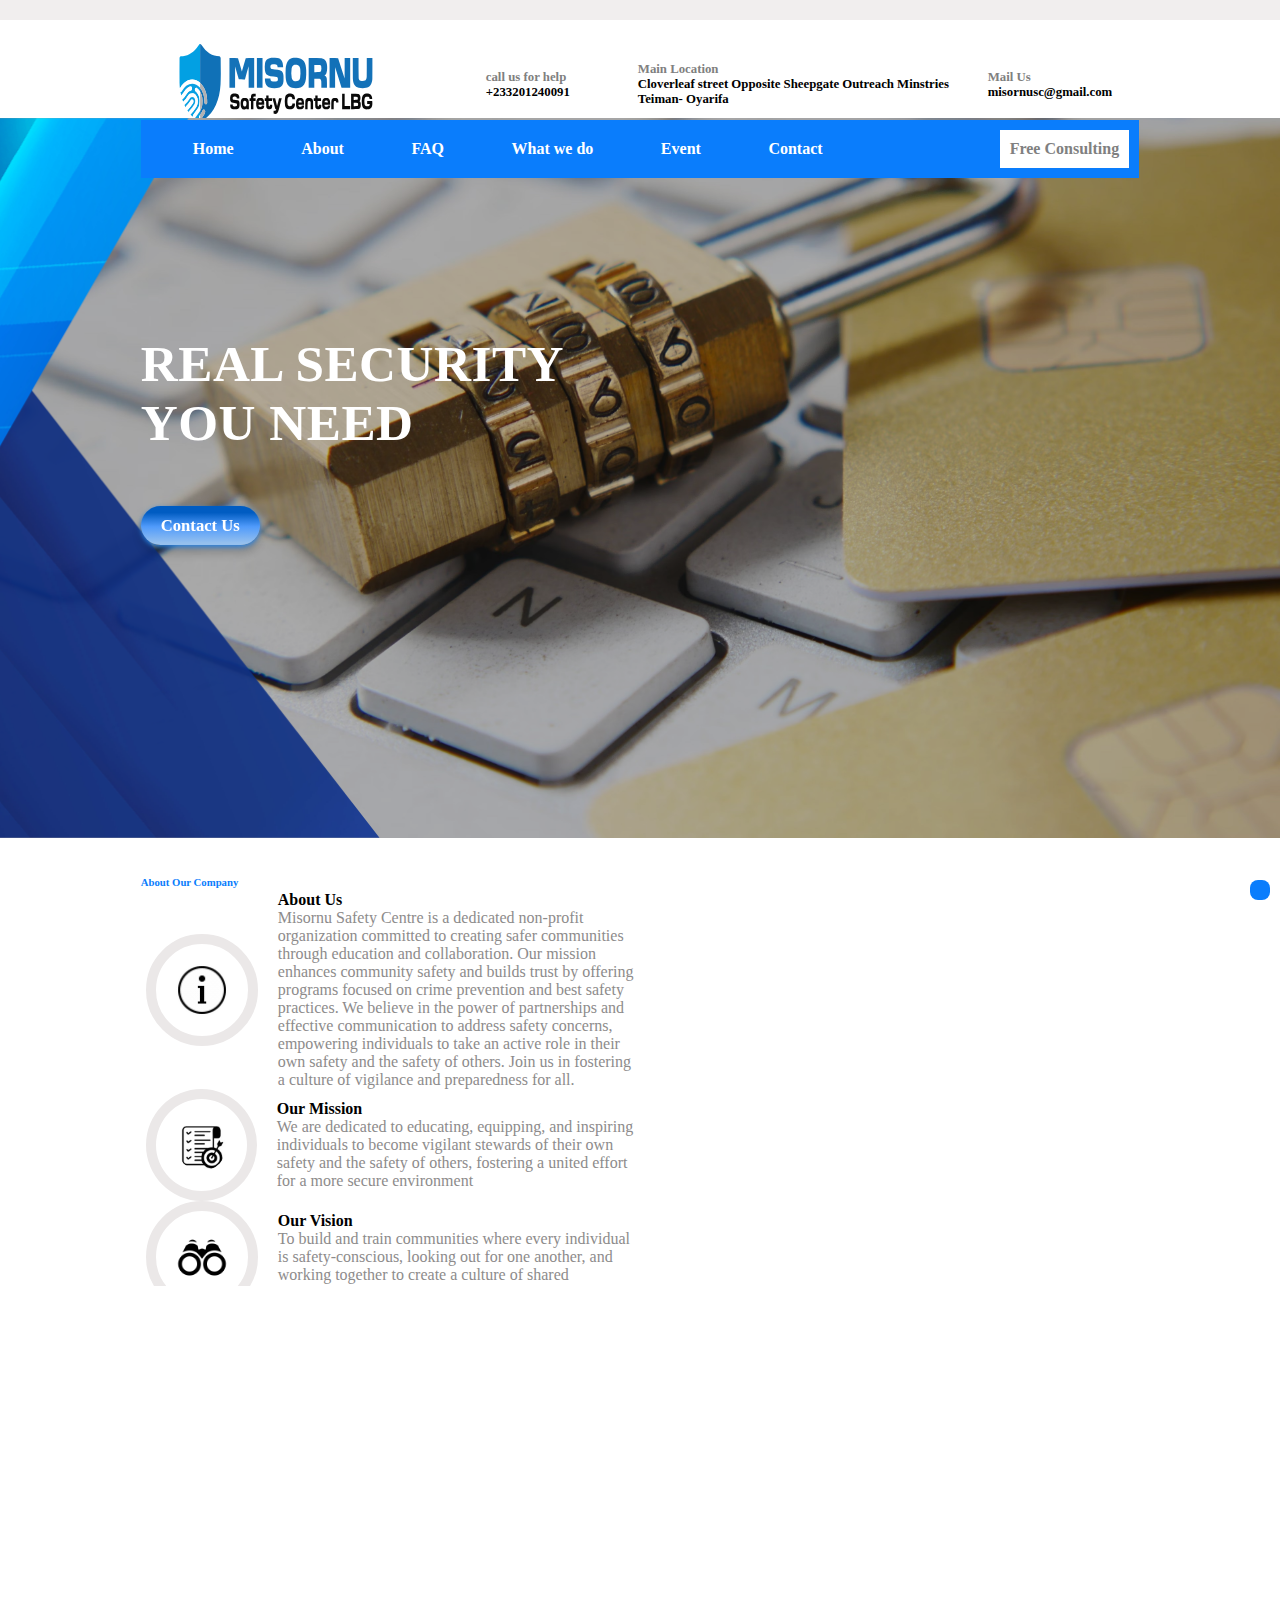
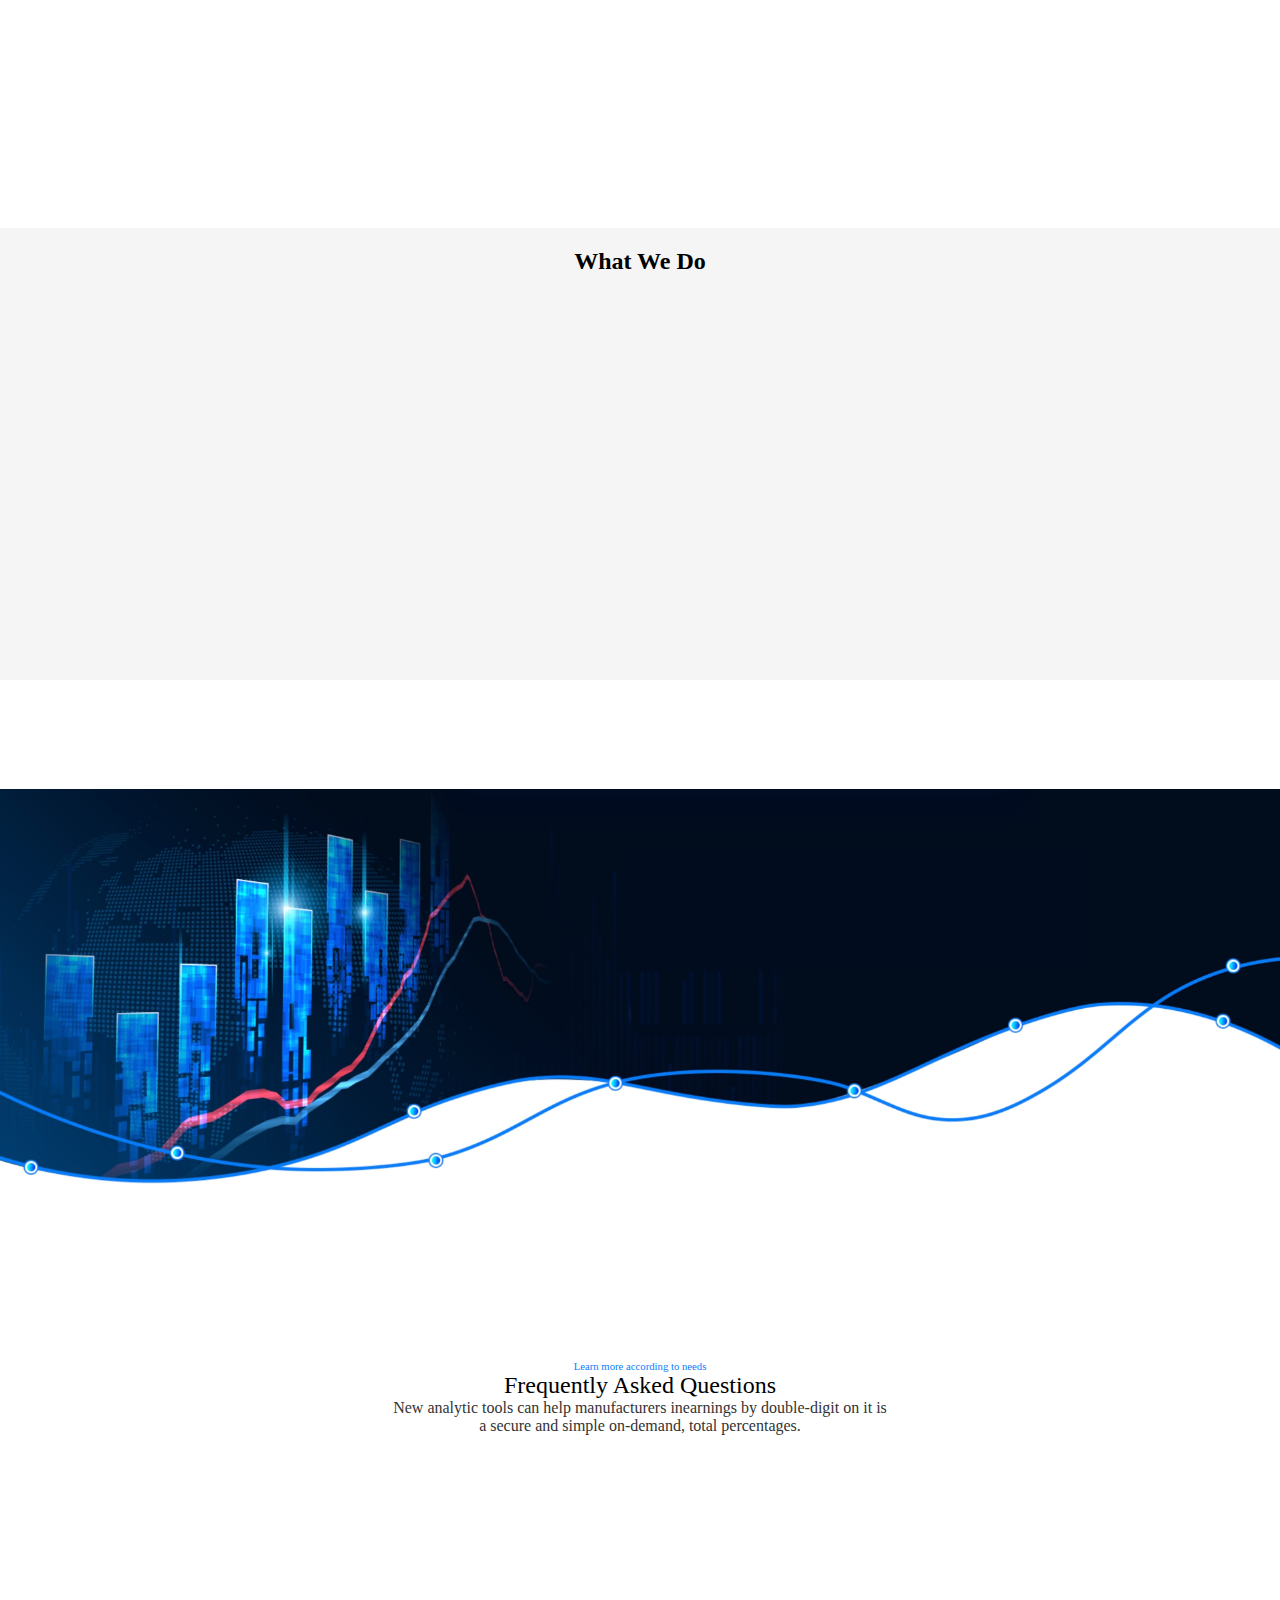
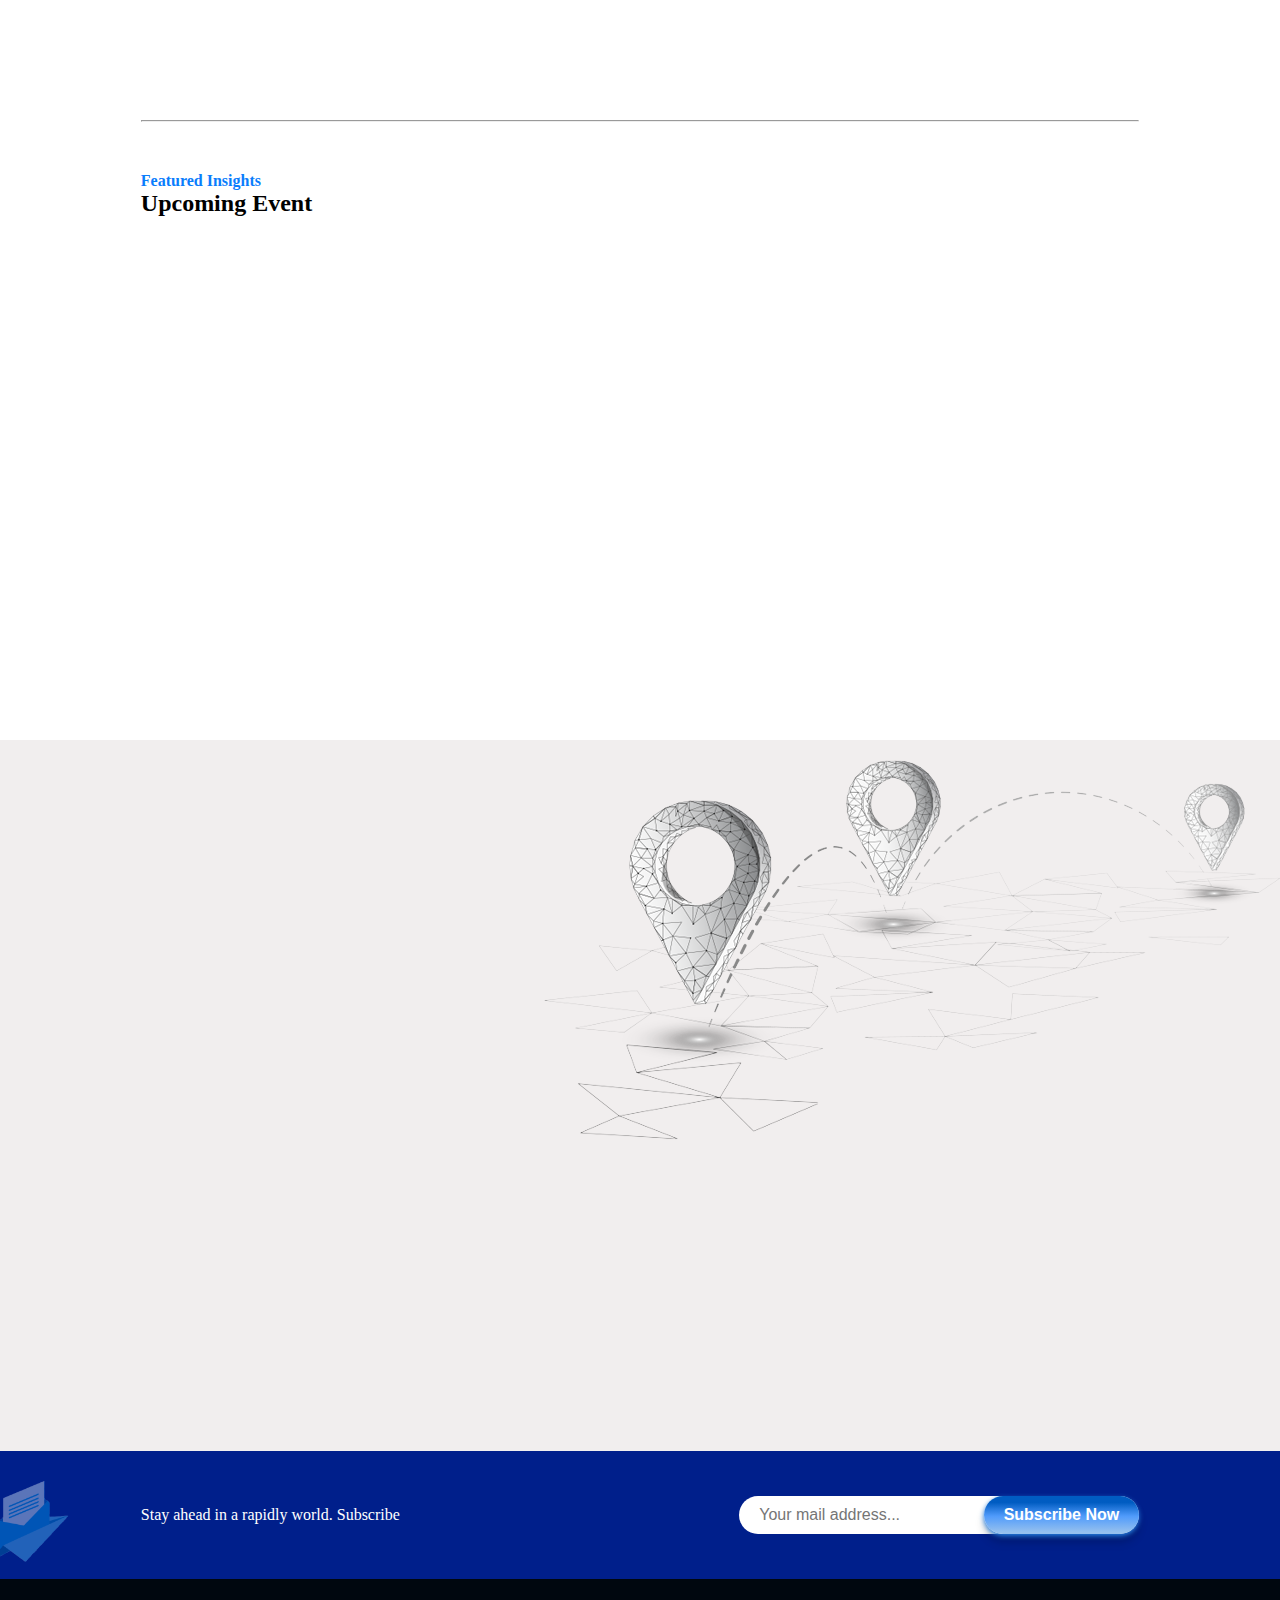
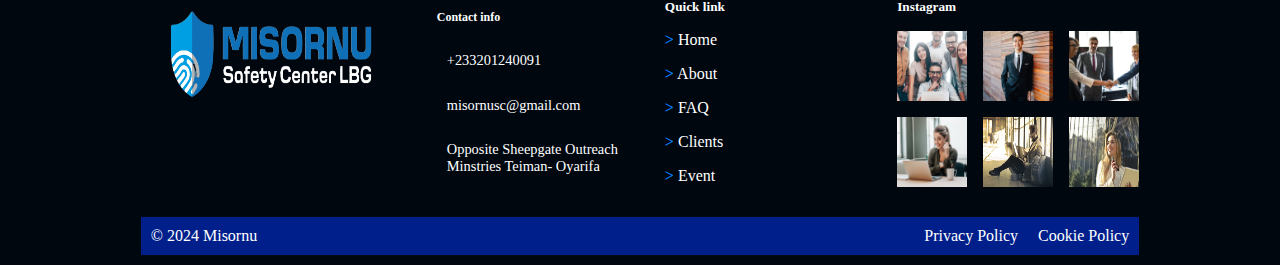
==== commit 2b1fa95d: "Add files via upload" ====
--- a/index.html
+++ b/index.html
@@ -155,7 +155,7 @@
           <div class="activities">
               <!-- Activity 1 -->
               <div class="activity hidden">
-                  <img src="assets/images/training.jpg" alt="Education & Training" class="icon">
+                  <img src="assets/images/training and education.jpg" alt="Education & Training" class="icon">
                   <h4>Education & Training</h4>
                   <p>Equipping communities with safety tools.</p>
                   <button class="hero-btn" onclick="openPopover('popover-2')">Know More</button>
@@ -163,7 +163,7 @@
       
               <!-- Activity 2 -->
               <div class="activity hidden ">
-                  <img src="assets/images/collaboration.jpg" alt="Collaboration & Partnerships" class="icon">
+                  <img src="assets/images/collaboration and partnership.jpg" alt="Collaboration & Partnerships" class="icon">
                   <h4>Collaboration & Partnerships</h4>
                   <p>Building strong safety partnerships.</p>
                   <button class="hero-btn" onclick="openPopover('popover-3')">Know More</button>
@@ -171,7 +171,7 @@
       
               <!-- Activity 3 -->
               <div class="activity hidden">
-                  <img src="assets/images/proactive.jpg" alt="Proactive Engagement" class="icon">
+                  <img src="assets/images/proactive engaagement.jpg" alt="Proactive Engagement" class="icon">
                   <h4>Proactive Engagement</h4>
                   <p>Promoting proactive community safety.</p>
                   <button class="hero-btn" onclick="openPopover('popover-4')">Know More</button>
@@ -223,28 +223,28 @@
               <div class="FAQ-column">
                 <div class="expandable-section">
                   <div class="expandable-content" onclick="toggleContent(this)">
-                    What are Misornu's main publications? <span class="plus-icon">+</span>
-                  </div>
-                  <div class="additional-text">
-                    <p>It is a long established fact that a reader will be distracted by the readable content of a page when looking at its layout</p>
+                     What does Misornu Safety Centre do? <span class="plus-icon">+</span>
+                  </div>
+                  <div class="additional-text">
+                    <p>We provide comprehensive programs and training on crime prevention and safety best practices. Our efforts include educating individuals and organizations on staying vigilant, encouraging partnerships, and promoting communication between key stakeholders to address safety and security concerns.</p>
                   </div>
                 </div>
             
                 <div class="expandable-section">
                   <div class="expandable-content" onclick="toggleContent(this)">
-                    Can I reprint or distribute our publication? <span class="plus-icon">+</span>
-                  </div>
-                  <div class="additional-text">
-                    <p>It is a long established fact that a reader will be distracted by the readable content of a page when looking at its layout</p>
+                     Does the Ghana police service know of the organization? <span class="plus-icon">+</span>
+                  </div>
+                  <div class="additional-text">
+                    <p>Misornu Safety Centre collaborates with various stakeholders, including experts from both the public and private sectors, to enhance community safety. While there may be partnerships with public safety entities like the Ghana Police Service as part of our collaborative approach to crime prevention, it's important to directly inquire with Misornu Safety Centre for specific details about our relationship with the police or other governmental bodies</p>
                   </div>
                 </div>
             
                 <div class="expandable-section">
                   <div class="expandable-content" onclick="toggleContent(this)">
-                    How can I obtain permission to republish an article? <span class="plus-icon">+</span>
-                  </div>
-                  <div class="additional-text">
-                    <p>It is a long established fact that a reader will be distracted by the readable content of a page when looking at its layout</p>
+                    Can I report security cases to the Misornu Safety Centre?<span class="plus-icon">+</span>
+                  </div>
+                  <div class="additional-text">
+                    <p>Misornu Safety Centre does not handle direct reporting or investigation of security cases. However, we can guide and educate you on best practices for addressing safety concerns and help connect you with the appropriate authorities or security experts. For immediate security issues, it is recommended to contact local law enforcement or relevant security agencies. </p>
                   </div>
                 </div>
               </div>
@@ -253,37 +253,36 @@
               <div class="FAQ-column">
                 <div class="expandable-section">
                   <div class="expandable-content" onclick="toggleContent(this)">
-                    What are Parym's main publications? <span class="plus-icon">+</span>
-                  </div>
-                  <div class="additional-text">
-                    <p>It is a long established fact that a reader will be distracted by the readable content of a page when looking at its layout</p>
+                    How does Misornu Safety Centre resolve community conflicts? <span class="plus-icon">+</span>
+                  </div>
+                  <div class="additional-text">
+                    <p>We utilize advanced mediation and Alternative Dispute Resolution (ADR) techniques to resolve conflicts that could compromise community safety. By addressing disputes in a peaceful and constructive manner, we help reduce tensions and potential risks within communities.</p>
                   </div>
                 </div>
                 
                 <div class="expandable-section">
                   <div class="expandable-content" onclick="toggleContent(this)">
-                    Can I reprint or distribute our publication? <span class="plus-icon">+</span>
-                  </div>
-                  <div class="additional-text">
-                    <p>It is a long established fact that a reader will be distracted by the readable content of a page when looking at its layout</p>
+                    What makes Misornu Safety Centre's programs unique?<span class="plus-icon">+</span>
+                  </div>
+                  <div class="additional-text">
+                    <p>Our programs are rooted in real-world safety and security data and life experiences, ensuring they are relevant and effective. We also use multimedia formats to engage communities and tailor our initiatives based on feedback and needs, making our approach dynamic and impactful.</p>
                   </div>
                 </div>
             
                 <div class="expandable-section">
                   <div class="expandable-content" onclick="toggleContent(this)">
-                    How can I obtain permission to republish an article? <span class="plus-icon">+</span>
-                  </div>
-                  <div class="additional-text">
-                    <p>It is a long established fact that a reader will be distracted by the readable content of a page when looking at its layout</p>
-                  </div>
-                </div>
-              </div>
-            </div>
-
+                    How can I get involved with Misornu Safety Centre?<span class="plus-icon">+</span>
+                  </div>
+                  <div class="additional-text">
+                    <p>You can get involved by participating in our programs, volunteering, or partnering with us to promote safety in your community. Stay connected with us through our social media platforms or contact us directly for more information.</p>
+                  </div>
+                </div>
+              </div>
+            </div>
             <!-- faq tabs -->
-         </section>
-
-        
+            <hr>  
+         </section>     
+         
 
           <!-- event section  -->
            <section class="event" id="event">
@@ -291,22 +290,20 @@
            <h2>Upcoming Event</h2>
 
            <div class="event-card-holder hidden">
-
             <div class="event-card" >
               <img src="assets/images/creative-business-people-listening-colleague_58466-11711.jpg" class="card-img-top" alt="...">
               <div class="card-body ">
-                <h3 class="event-card-title">Safety Needs for Ghana, <span>West Africa and Africa</span></h3>
-                <p class="card-text">It is a long established fact that a reader will be distracted by the readable content of a page when looking at its layout</p>
-                <a href="#what-we-do" class="btn ">More details  <i class="fa-solid fas-i fa-arrow-right "></i></a>
-              </div>
+                <h3 class="event-card-title">Training, Security and Safety, <span>Conflict Resolution in Schools</span></h3>
+            <p class="card-text">Join us for a comprehensive training session focused on security, safety, and conflict resolution strategies for schools.</p>
+           
+        </div>
             </div>
 
             <div class="event-card hidden" >
               <img src="assets/images/front-view-business-people-meeting_23-2148427064.jpg" class="card-img-top" alt="...">
               <div class="card-body">
                 <h3 class="event-card-title">Important insight about your security</h3>
-                <p class="event-card-text">It is a long established fact that a reader will be distracted by the readable content of a page when looking at its layout</p>
-                <a href="#what-we-do" class="btn ">More details  <i class="fa-solid fas-i fa-arrow-right "></i></a>
+                <p class="event-card-text">COMING SOON ...</p>
               </div>
             </div>
 
@@ -314,19 +311,17 @@
               <img src="assets/images/businessman-attending-leadership-conference-speech-investment-speaking-public-large-audience-successful-businessman-motivation-black-man-presen.jpeg" class="card-img-top" alt="...">
               <div class="card-body">
                 <h3 class="event-card-title">Four CEOs talk on world safety and security</h3>
-                <p class="event-card-text">It is a long established fact that a reader will be distracted by the readable content of a page when looking at its layout</p>
-                <a href="#what-we-do" class="btn ">More Details <i class="fa-solid fas-i fa-arrow-right "></i></a>
+                <p class="event-card-text">COMING SOON ...</p>
               </div>
             </div>
             </div>
            </div>
         </section>
-
         <!-- contact section  -->
          <section class="contact" id="contact">
           <img src="assets/images/Contact background image -map-bg.png" alt="contact">
             <div class="map hidden">
-              <iframe src="https://www.google.com/maps/embed?pb=!1m16!1m12!1m3!1d4330.375909552519!2d-0.18404552754242673!3d5.571113417684037!2m3!1f0!2f0!3f0!3m2!1i1024!2i768!4f13.1!2m1!1sRangoon%20Ln%2C%20Accra!5e0!3m2!1sen!2sgh!4v1728553944276!5m2!1sen!2sgh" width="600" height="450" style="border:0;" allowfullscreen="" loading="lazy" referrerpolicy="no-referrer-when-downgrade"></iframe>
+              <iframe src="https://www.google.com/maps/embed?pb=!1m17!1m12!1m3!1d2980.645202977791!2d-0.19428520887453912!3d5.748200045940485!2m3!1f0!2f0!3f0!3m2!1i1024!2i768!4f13.1!3m2!1m1!2zNcKwNDQnNTMuNiJOIDDCsDExJzMzLjIiVw!5e0!3m2!1sen!2sgh!4v1729757972385!5m2!1sen!2sgh" width="600" height="450" style="border:0;" allowfullscreen="" loading="lazy" referrerpolicy="no-referrer-when-downgrade"></iframe>
               <div>
                 <img src="assets/images/Contact background image -map-bg.png" alt="contact">
               <div class="contact-info">
--- a/styles.css
+++ b/styles.css
@@ -97,6 +97,7 @@
 position: relative;
 top: -30px;
 }
+
 nav ul{
     list-style: none;
     margin:0 var(--margin);
@@ -114,11 +115,14 @@
     text-decoration: none;
     color: var(--white-text);
     font-weight: 600;
-  }
-
-  nav a:hover {
-    color: var(--second-text);
-  }
+    padding: 10px;
+  }
+  nav a:hover{
+    background: var(--background);
+    border-radius: 10px;
+    color: var(--main-color);
+  }
+
   nav a:nth-child(1){
     margin-left:2rem;
   }
@@ -351,17 +355,20 @@
   flex: 1 1 300px; /* Makes each card responsive */
   max-width: 400px;
   text-align: center;
-  padding: 10px;
+  padding-bottom: 10px ;
   border: 1px solid #ddd;
   border-radius: 10px;
   box-shadow: 0 2px 8px rgba(0, 0, 0, 0.1);
   background-color: #fff;
+  overflow: hidden;
 }
 
 .activity .icon {
   width: 100%;
   height: 250px;
-}
+  transition: all 1s ease;
+  position: relative;
+} 
 .activity h4{
 font-size: large;
 font-weight: 500;
@@ -563,7 +570,7 @@
 .event-card{
   box-shadow:2px 2px 2px 2px  rgba(0,0,0,0.1);
   border-radius: 5px;
-
+  width: 33.3%;
   overflow: hidden;
 }
 .card-img-top:hover{
@@ -786,6 +793,15 @@
  .footer-icon{
   color: var(--main-color) ;
  }
+
+
+.footer-icon:nth-child(3):hover{
+  color:rgb(253, 130, 151)
+}
+.footer-icon:nth-child(4):hover{
+  color:rgb(173, 25, 25);
+}
+ 
 .footer-contact{
   display: flex;
   flex-direction: column;
@@ -888,6 +904,7 @@
     background-color: var(--background);
     padding: 0 10px;
   }
+
   .fas-i{
     color: var(--main-color);
     margin-right: 5px;
@@ -944,6 +961,11 @@
       font-weight: 600;
       font-size: 7vw;
     }
+    nav a:hover{
+      background: #2681e2;
+      border-radius: 10px;
+      color: var(--white-text);
+    }
     nav a:nth-child(1){
       margin-left:0;
     }
@@ -1002,9 +1024,9 @@
   margin-top: 70px; 
   height: 300px;
 }
-.about-us div{
+/* .about-us div{
   display: block;
-}
+} */
 .about-us-text img{
 width: 4rem;
 height: 4rem;
